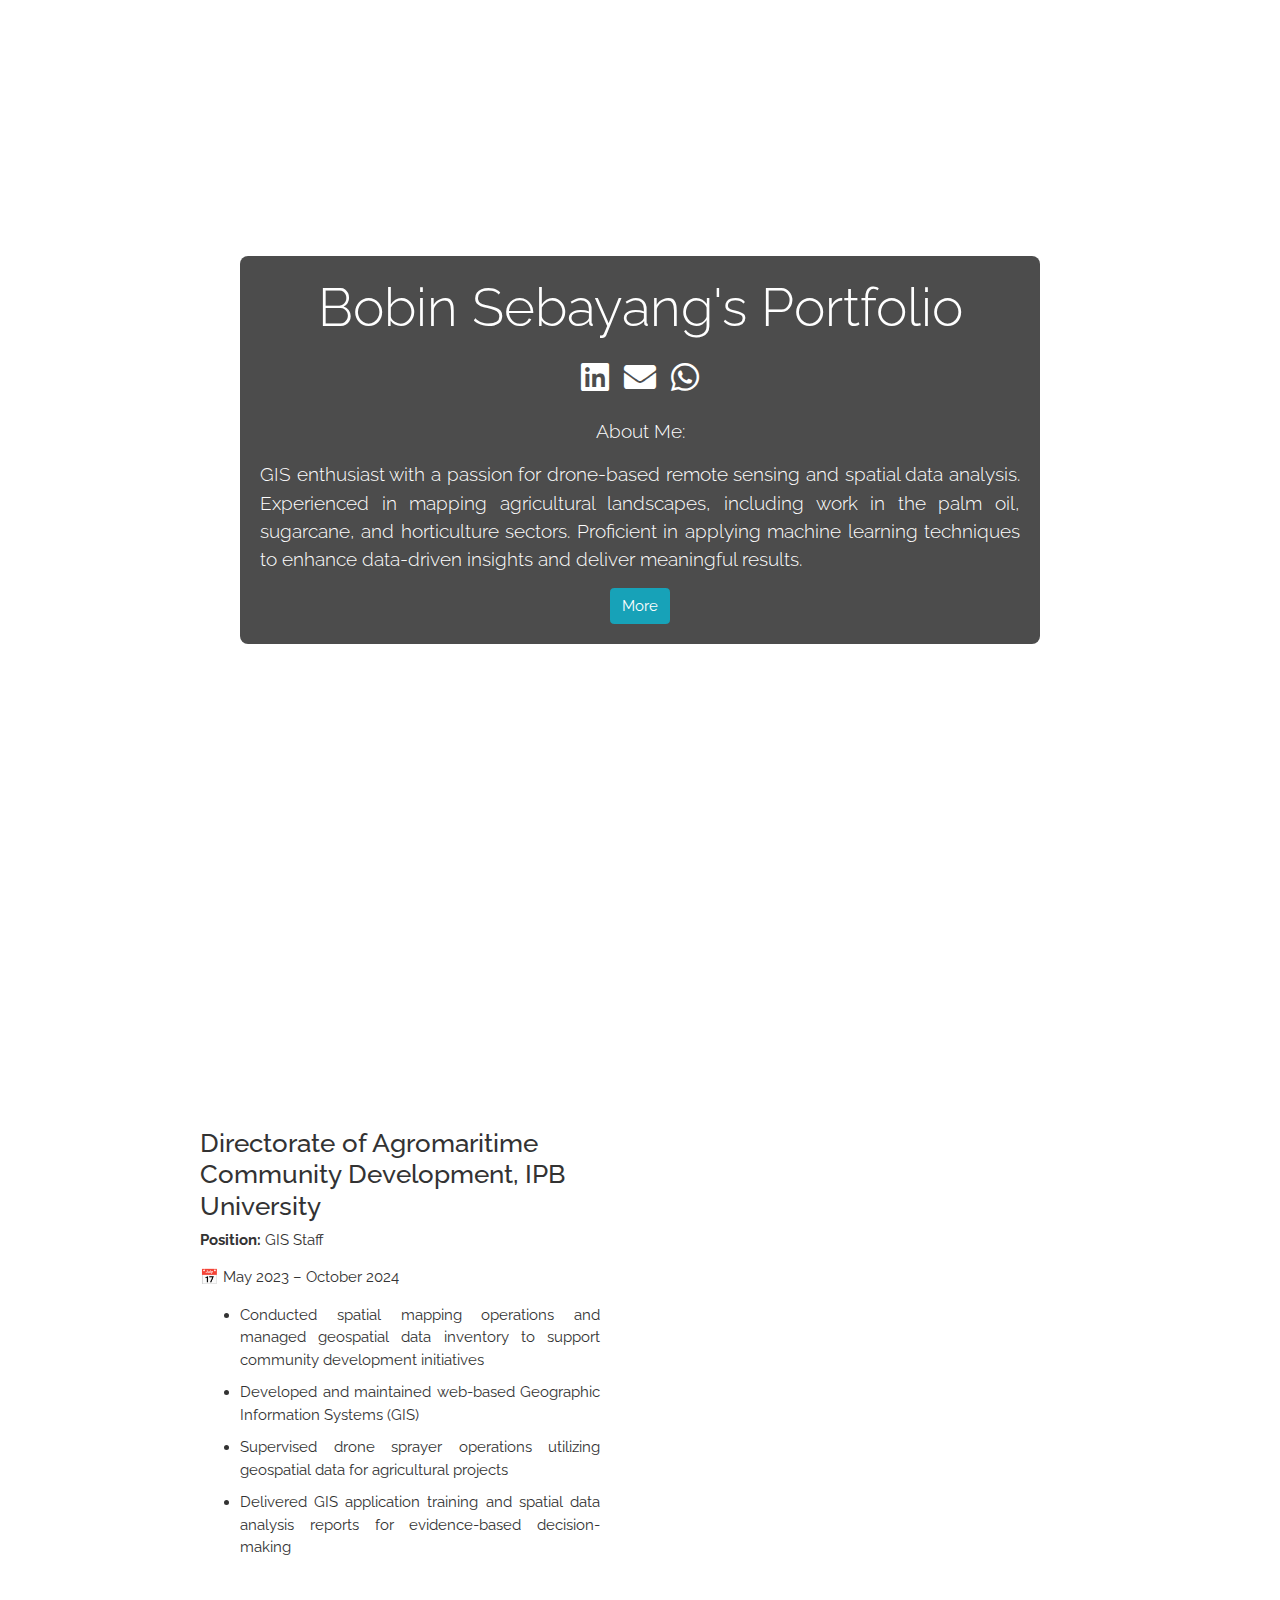
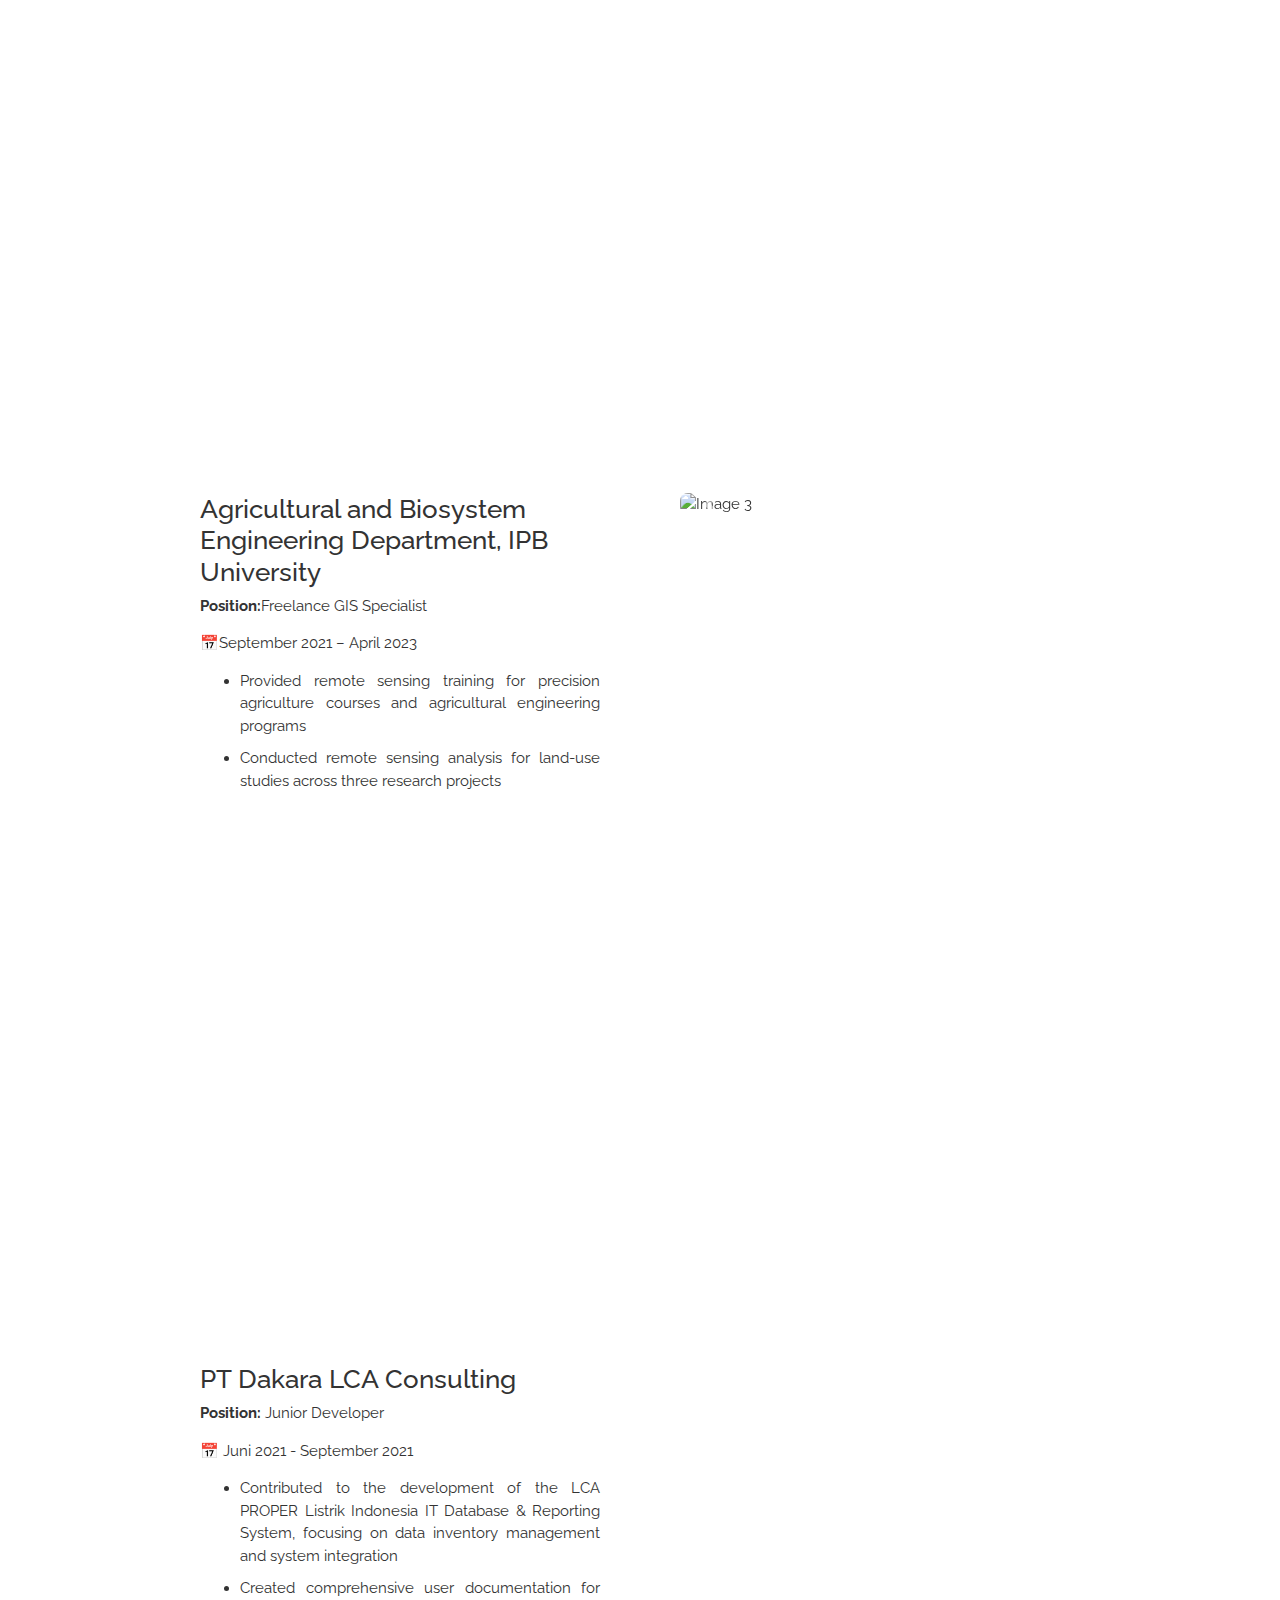
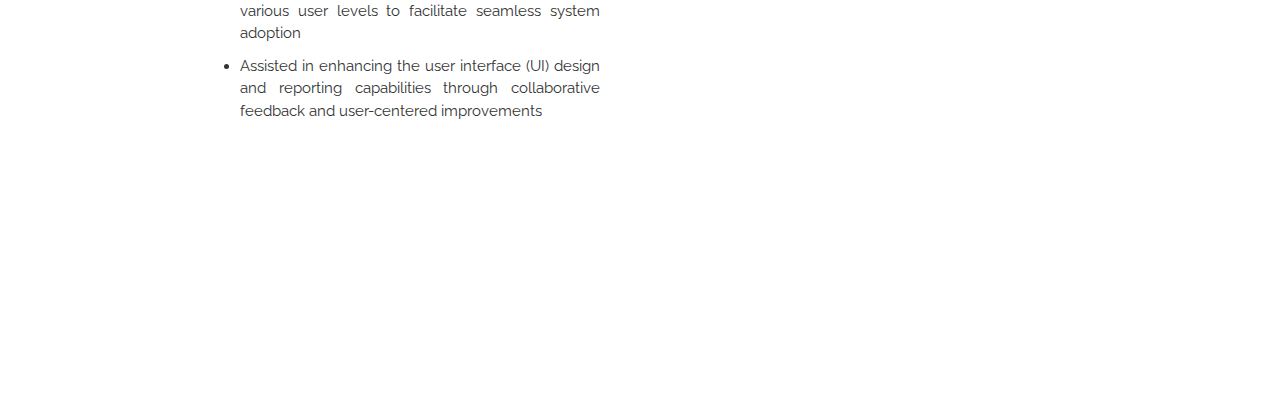
==== index.html @ bf0ebfb3 "Update index.html" ====
<!DOCTYPE html>
<html lang="id">
<head>
    <meta charset="UTF-8">
    <meta name="viewport" content="width=device-width, initial-scale=1.0">
    <title>Selamat Datang</title>
    <link rel="stylesheet" href="https://www.w3schools.com/w3css/4/w3.css">
    <link rel="stylesheet" href="https://fonts.googleapis.com/css?family=Raleway">
    <link rel="stylesheet" href="https://maxcdn.bootstrapcdn.com/bootstrap/4.0.0/css/bootstrap.min.css" integrity="sha384-Gn5384xqQ1aoWXA+058RXPxPg6fy4IWvTNh0E263XmFcJlSAwiGgFAW/dAiS6JXm" crossorigin="anonymous">
    <link rel="stylesheet" href="https://cdnjs.cloudflare.com/ajax/libs/font-awesome/5.15.4/css/all.min.css">
    <style>
        body, h1 {
            font-family: "Raleway", sans-serif;
            margin: 0;
            overflow: hidden; /* Disable scrollbar */
            -ms-overflow-style: none; /* Internet Explorer 10+ */
        }
        body::-webkit-scrollbar {
            display: none; /* Chrome, Safari, Opera */
        }
        .section {
            height: 100vh; /* Full viewport height for each section */
            display: flex;
            align-items: center;
            justify-content: center;
            scroll-snap-align: start; /* Snap each section on scroll */
            position: relative;
        }
        .bgimg {
            background-image: url('assets/img/bg.jpg');
            background-position: center;
            background-size: cover;
            color: #fff;
        }
        .bgimg .content {
            text-align: center;
            max-width: 800px;
            background: rgba(0, 0, 0, 0.7);
            padding: 20px;
            border-radius: 8px;
        }
        #projects {
            background-color: #ffffff;
            color: #333;
            display: flex;
            flex-direction: column;
            justify-content: center;
        }
        .col-md-6 {
            padding: 20px 40px;
        }
        .col-md-6 img {
            width: 100%;
            max-height: 300px;
            object-fit: cover;
            border-radius: 8px;
        }
        .back-to-top {
            position: fixed;
            bottom: 20px;
            right: 20px;
            z-index: 1000;
            display: none;
            background-color: #008cff;
            color: white;
            border: none;
            border-radius: 50%;
            width: 50px;
            height: 50px;
            text-align: center;
            font-size: 24px;
            cursor: pointer;
            box-shadow: 0px 4px 6px rgba(0, 0, 0, 0.3);
        }
        .back-to-top:hover {
            background-color: #000000;
        }
        .social-icons {
            display: flex;
            justify-content: center;
            gap: 15px;
            margin-top: 20px;
        }

        .social-icon {
            font-size: 32px;
            color: #ffffff;
            text-decoration: none;
            transition: transform 0.3s, color 0.3s;
        }

        .social-icon:hover {
            transform: scale(1.2);
            color: #81c6ff;
        }
        ul {
        text-align: justify; /* Rata kanan-kiri */
        }
        li {
            text-align: justify; /* Pastikan setiap item juga diatur */
            margin-bottom: 10px; /* Opsional, untuk memberi jarak antar elemen */
        }
    </style>
</head>
<body>

<!-- Halaman Utama -->
<div class="section bgimg">
    <div class="content">
        <h1 class="display-4">Bobin Sebayang's Portfolio</h1>
        <div class="social-icons mt-3">
            <a href="https://www.linkedin.com/in/bobinsebayang" target="_blank" class="social-icon" title="LinkedIn">
                <i class="fab fa-linkedin"></i>
            </a>
            <a href="mailto:sebayangbobin@gmail.com" class="social-icon" title="Email">
                <i class="fas fa-envelope"></i>
            </a>
            <a href="https://wa.me/6281314664960?text=Hello%20there!" target="_blank" class="social-icon" title="WhatsApp">
                <i class="fab fa-whatsapp"></i>
            </a>
        </div>
        <p class="lead mt-3">About Me:</p>
        <p class="lead" style="text-align: justify;">GIS enthusiast with a passion for drone-based remote sensing and spatial data analysis. Experienced in mapping agricultural landscapes, including work in the palm oil, sugarcane, and horticulture sectors. Proficient in applying machine learning techniques to enhance data-driven insights and deliver meaningful results.</p>
        <button onclick="scrollToSection('projects')" class="btn btn-info">More</button>
        <!-- <button onclick="scrollToSection('works')" class="btn btn-info">My Works</button> -->
    </div>
</div>

<!-- Section Projects -->
<div id="projects">
    <!-- Project 1 -->
    <div class="section">
        <div class="row w-75 mx-auto">
            <div class="col-md-6">
                <h3>Directorate of Agromaritime Community Development, IPB University</h3>
                <p><strong>Position:</strong> GIS Staff</p>
                <p><strong>📅</strong> May 2023 – October 2024</p>
                <ul>
                    <li>Conducted spatial mapping operations and managed geospatial data inventory to support community development initiatives</li>
                    <li>Developed and maintained web-based Geographic Information Systems (GIS)</li>
                    <li>Supervised drone sprayer operations utilizing geospatial data for agricultural projects</li>
                    <li>Delivered GIS application training and spatial data analysis reports for evidence-based decision-making</li>
                </ul>
            </div>
            <div class="col-md-6">
                <div id="carouselProject2" class="carousel slide" data-ride="carousel">
                    <div class="carousel-inner">
                        <div class="carousel-item active">
                            <img src="assets/img/pma1.jpg" class="d-block w-100" alt="">
                        </div>
                        <div class="carousel-item">
                            <img src="assets/img/pma2.jpg" class="d-block w-100" alt="">
                        </div>
                        <div class="carousel-item">
                            <img src="assets/img/pma3.jpg" class="d-block w-100" alt="">
                        </div>
                    </div>
                    <a class="carousel-control-prev" href="#carouselProject2" role="button" data-slide="prev">
                        <span class="carousel-control-prev-icon" aria-hidden="true"></span>
                    </a>
                    <a class="carousel-control-next" href="#carouselProject2" role="button" data-slide="next">
                        <span class="carousel-control-next-icon" aria-hidden="true"></span>
                    </a>
                </div>
            </div>
        </div>
    </div>

    <!-- Project 2 -->
    <div class="section">
        <div class="row w-75 mx-auto">
            <div class="col-md-6">
                <h3>Agricultural and Biosystem Engineering Department, IPB University</h3>
                <p><strong>Position:</strong>Freelance GIS Specialist</p>
                <p><strong>📅</strong>September 2021 – April 2023</p>
                <ul>
                    <li>Provided remote sensing training for precision agriculture courses and agricultural engineering programs</li>
                    <li>Conducted remote sensing analysis for land-use studies across three research projects</li>
                </ul>
            </div>
            <div class="col-md-6">
                <div id="carouselProject3" class="carousel slide" data-ride="carousel">
                    <div class="carousel-inner">
                        <div class="carousel-item">
                            <img src="assets/img/tmb2.jpg" class="d-block w-100" alt="Image 1">
                        </div>
                        <div class="carousel-item">
                            <img src="assets/img/image2.jpg" class="d-block w-100" alt="Image 2">
                        </div>
                        <div class="carousel-item active">
                            <img src="assets/img/tmb7.jpg" class="d-block w-100" alt="Image 3">
                        </div>
                    </div>
                    <a class="carousel-control-prev" href="#carouselProject3" role="button" data-slide="prev">
                        <span class="carousel-control-prev-icon" aria-hidden="true"></span>
                    </a>
                    <a class="carousel-control-next" href="#carouselProject3" role="button" data-slide="next">
                        <span class="carousel-control-next-icon" aria-hidden="true"></span>
                    </a>
                </div>
            </div>
        </div>
    </div>
    <!-- Project 3 -->
    <div class="section">
        <div class="row w-75 mx-auto">
            <div class="col-md-6">
                <h3>PT Dakara LCA Consulting</h3>
                <p><strong>Position:</strong> Junior Developer</p>
                <p><strong>📅</strong> Juni 2021 - September 2021</p>
                <ul>
                    <li>Contributed to the development of the LCA PROPER Listrik Indonesia IT Database & Reporting System, focusing on data inventory management and system integration</li>
                    <li>Created comprehensive user documentation for various user levels to facilitate seamless system adoption</li>
                    <li>Assisted in enhancing the user interface (UI) design and reporting capabilities through collaborative feedback and user-centered improvements</li>
                </ul>
            </div>
            <div class="col-md-6">
                <div id="carouselProject1" class="carousel slide" data-ride="carousel">
                    <div class="carousel-inner">
                        <div class="carousel-item">
                            <img src="assets/img/dakara2.jpg" class="d-block w-100" alt="PT Dakara LCA Consulting - Image 1">
                        </div>
                        <div class="carousel-item">
                            <img src="assets/img/dakara1.jpg" class="d-block w-100" alt="PT Dakara LCA Consulting - Image 2">
                        </div>
                        <div class="carousel-item active">
                            <div class="video-container" style="position: relative; padding-top: 56.25%; /* 16:9 aspect ratio */">
                                <iframe 
                                    src="https://www.youtube.com/embed/vlu2MLewSwg" 
                                    title="YouTube video player"
                                    frameborder="0" 
                                    allow="accelerometer; autoplay; clipboard-write; encrypted-media; gyroscope; picture-in-picture" 
                                    allowfullscreen 
                                    style="position: absolute; top: 0; left: 0; width: 100%; height: 100%; border-radius: 8px;">
                                </iframe>
                            </div>
                        </div>
                    </div>
                    <a class="carousel-control-prev" href="#carouselProject1" role="button" data-slide="prev">
                        <span class="carousel-control-prev-icon" aria-hidden="true"></span>
                    </a>
                    <a class="carousel-control-next" href="#carouselProject1" role="button" data-slide="next">
                        <span class="carousel-control-next-icon" aria-hidden="true"></span>
                    </a>
                </div>
            </div>
        </div>
    </div>
</div>

<!-- Tombol Kembali -->
<button class="back-to-top" onclick="scrollToTop()">↑</button>

<!-- JavaScript -->
<script src="https://code.jquery.com/jquery-3.6.0.min.js"></script>
<script src="https://maxcdn.bootstrapcdn.com/bootstrap/4.0.0/js/bootstrap.min.js"></script>
<script>
    function scrollToSection(id) {
        document.getElementById(id).scrollIntoView({ behavior: 'smooth' });
    };

    function scrollToTop() {
    window.scrollTo({ top: 0, behavior: 'smooth' });
    };
    $(document).ready(function () {
        $('.carousel').carousel();
    });

    window.addEventListener('scroll', () => {
        const backToTopButton = document.querySelector('.back-to-top');
        backToTopButton.style.display = window.scrollY > window.innerHeight ? 'block' : 'none';
    });

    window.addEventListener('wheel', (e) => {
        e.preventDefault();
        if (e.deltaY > 0) {
            window.scrollBy({ top: window.innerHeight, left: 0, behavior: 'smooth' });
        } else {
            window.scrollBy({ top: -window.innerHeight, left: 0, behavior: 'smooth' });
        }
    }, { passive: false });
</script>
</body>
</html>
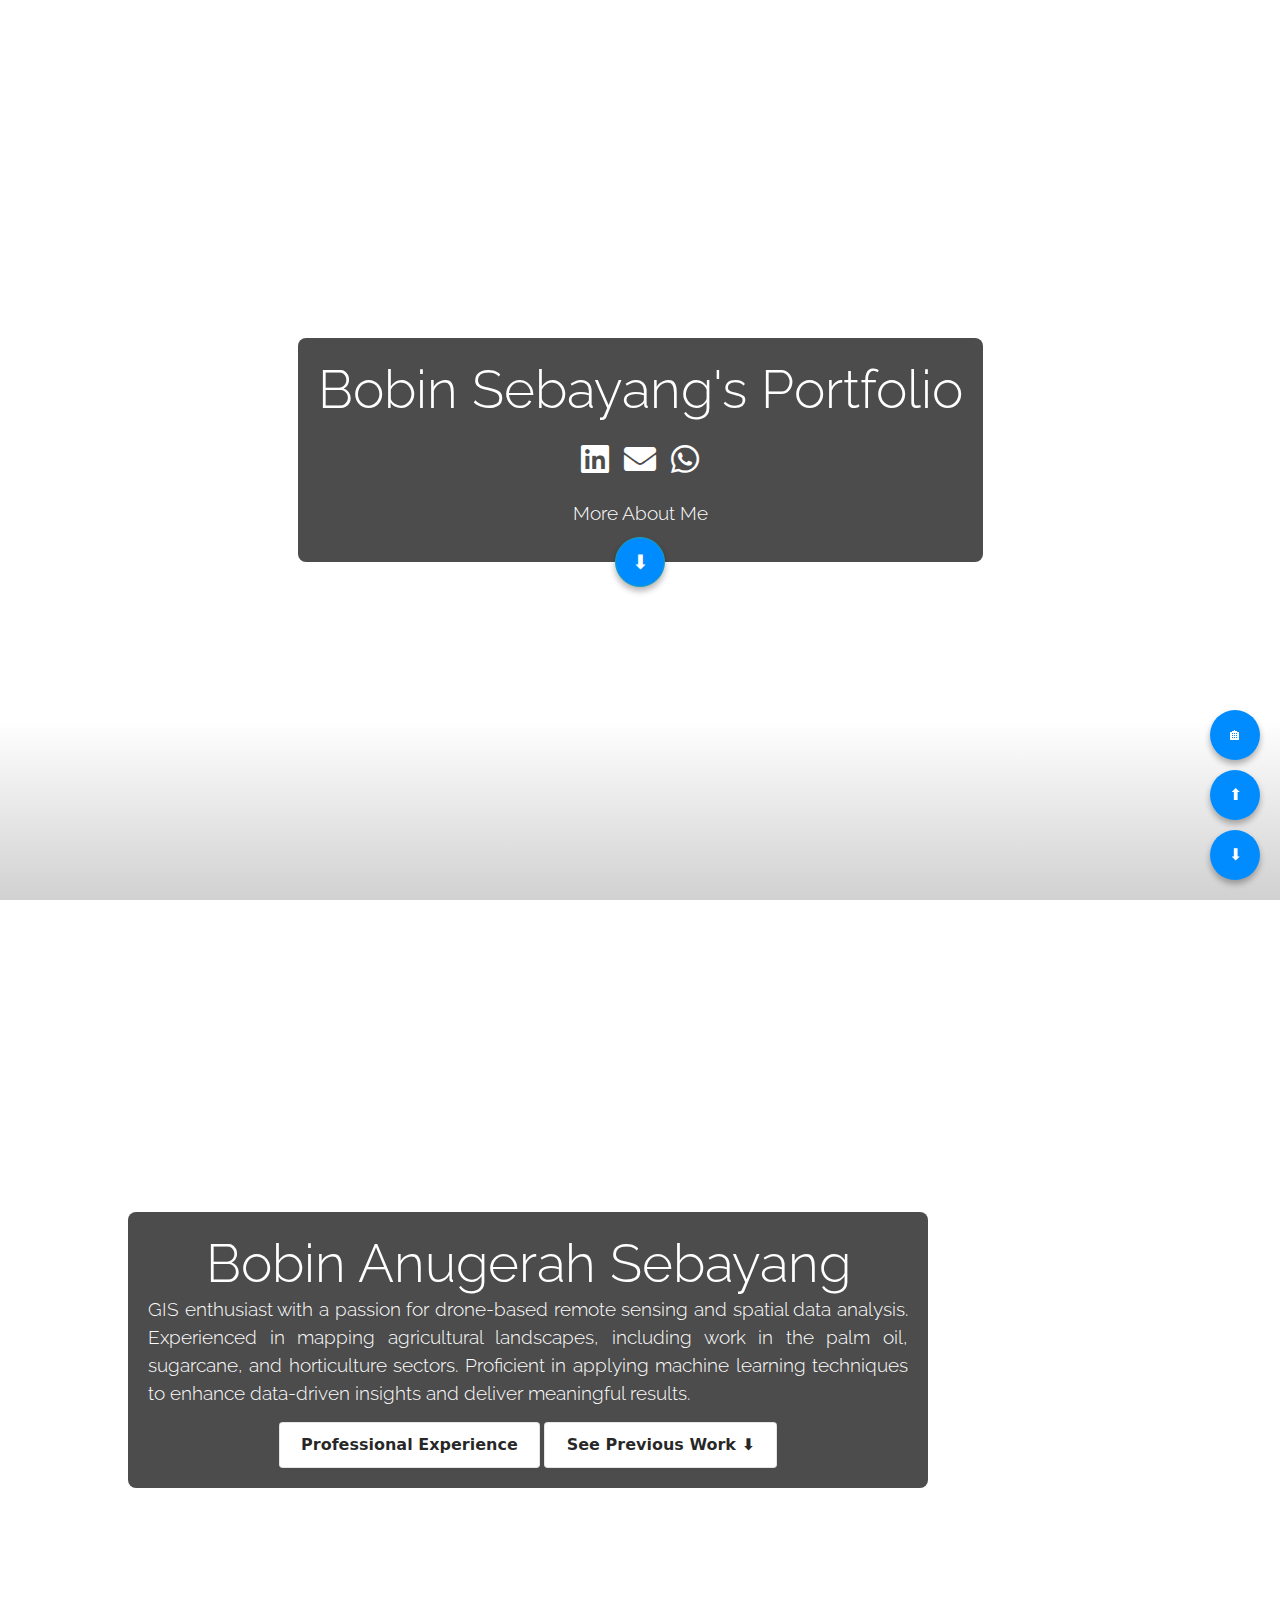
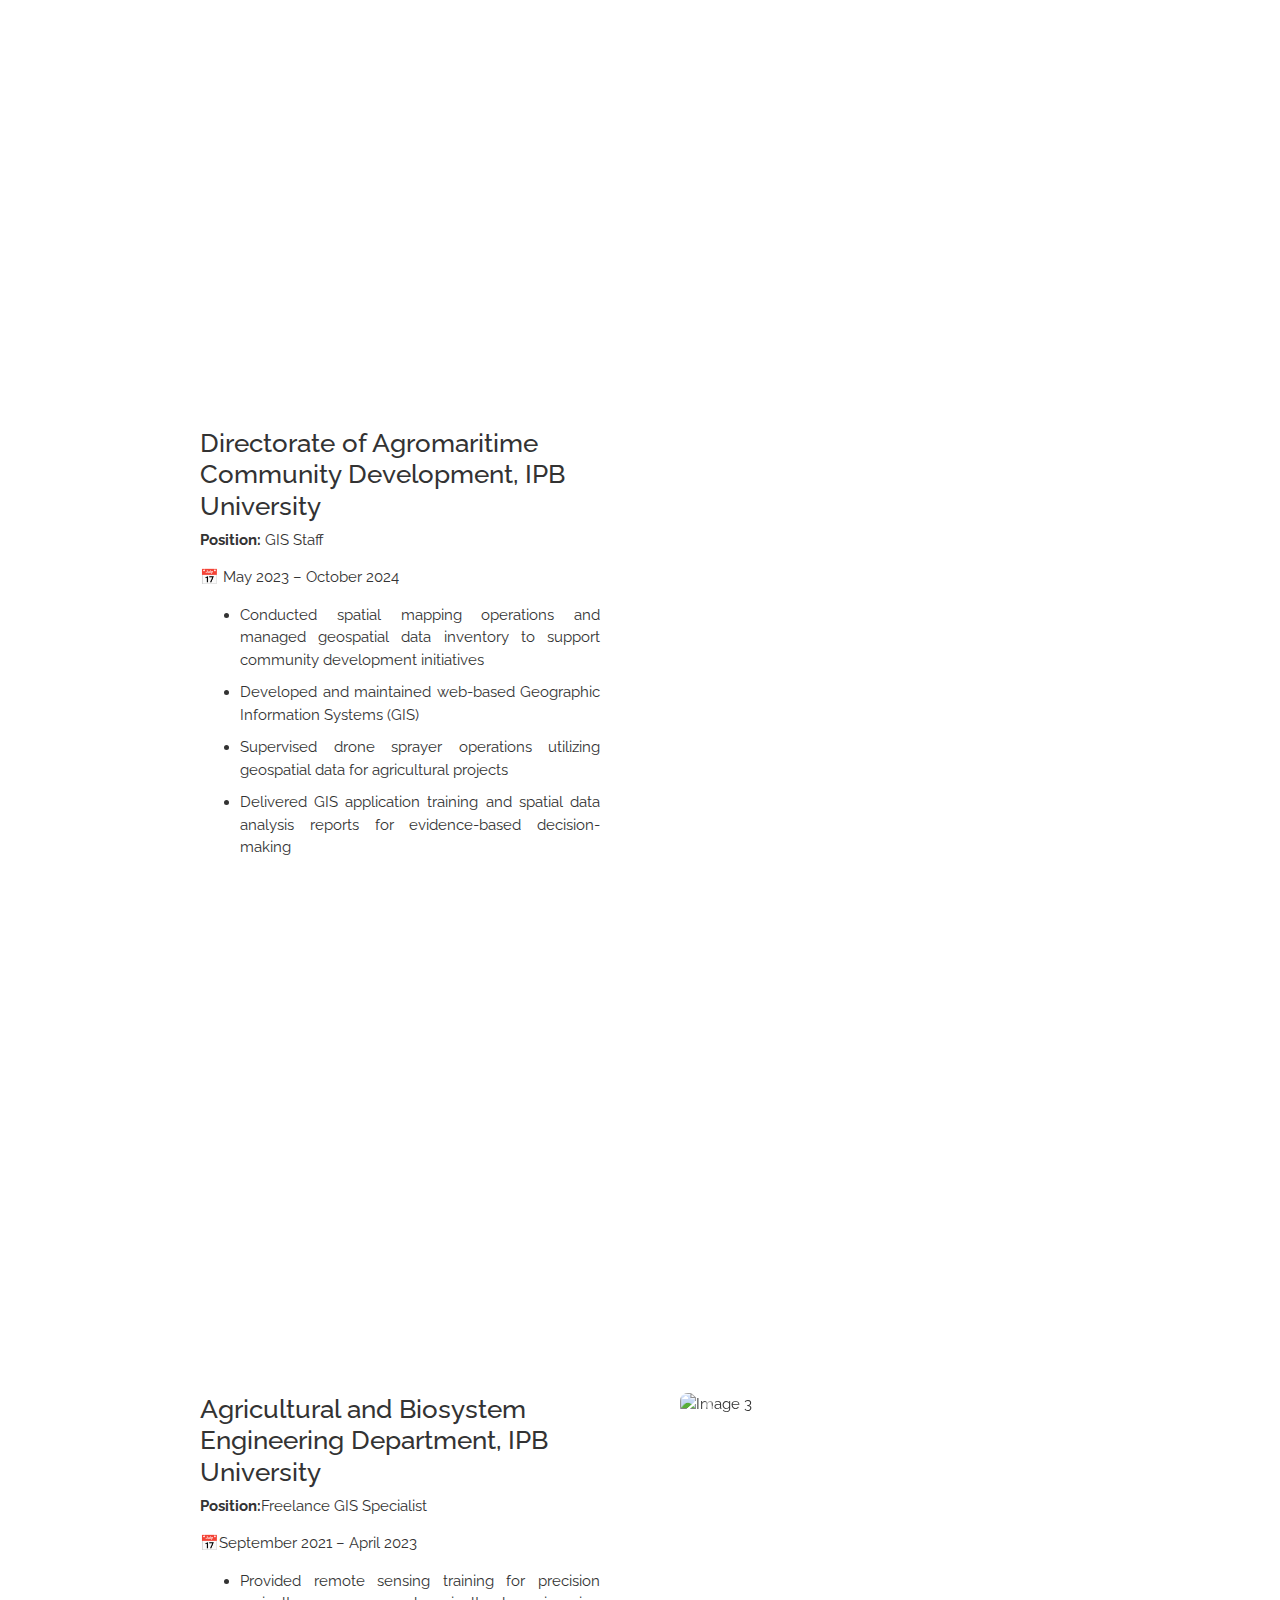
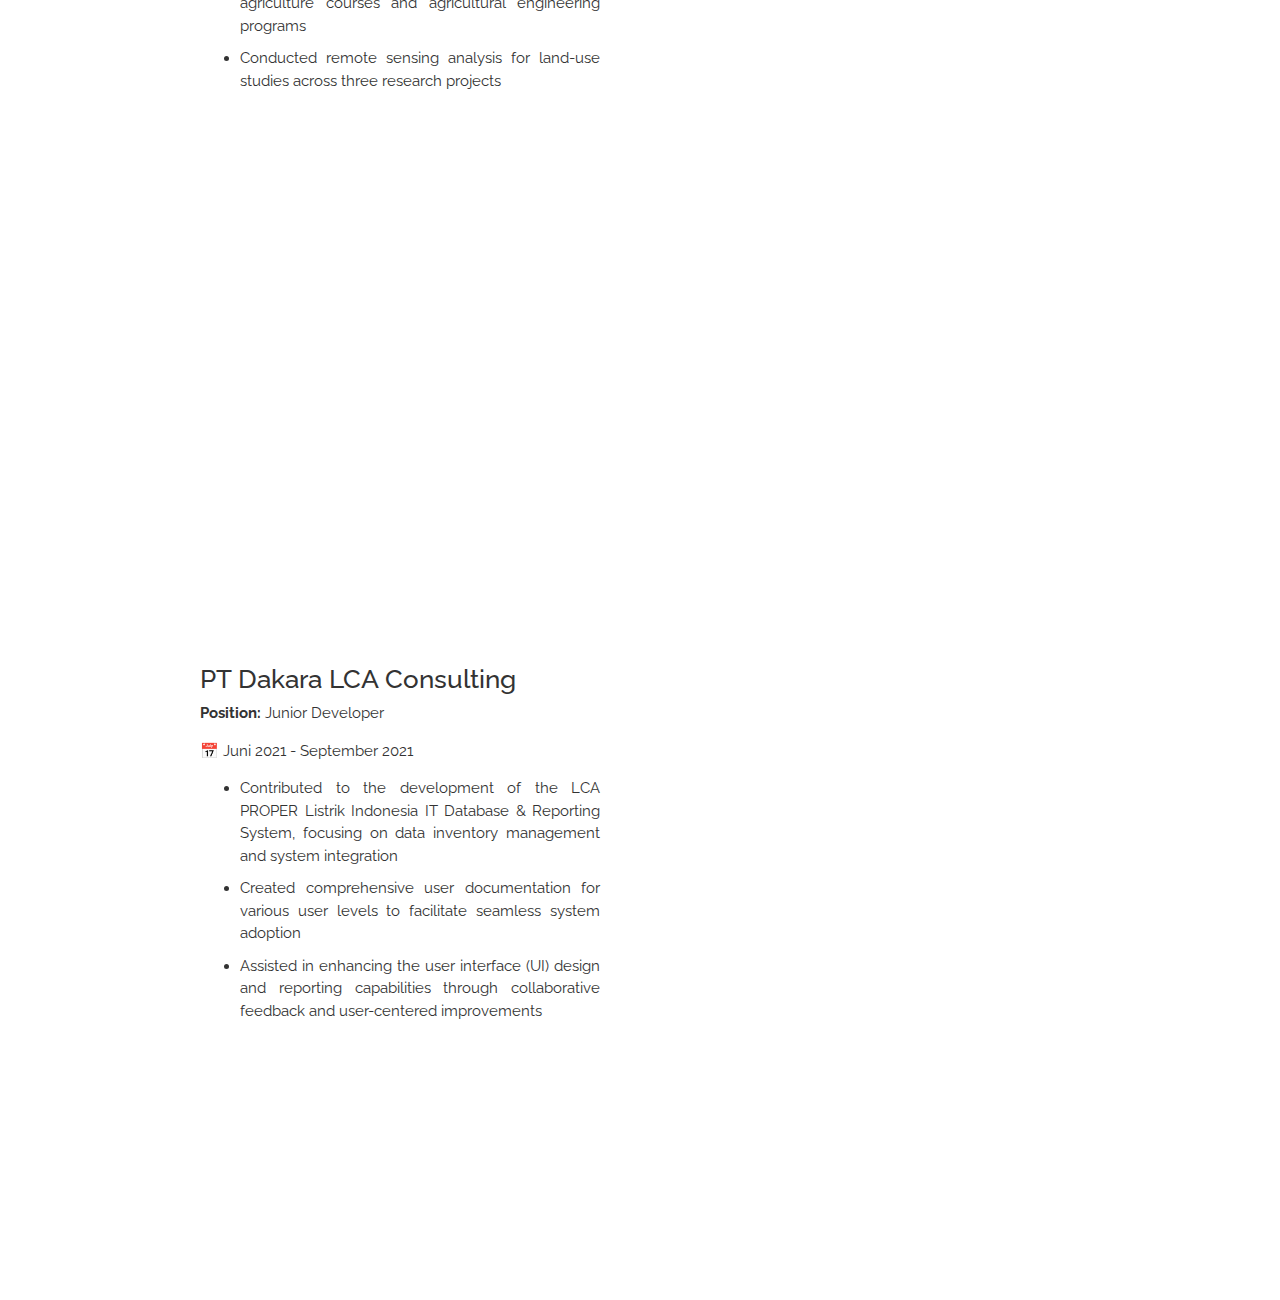
==== commit 4773f308: "Update index.html" ====
--- a/index.html
+++ b/index.html
@@ -26,11 +26,57 @@
             scroll-snap-align: start; /* Snap each section on scroll */
             position: relative;
         }
+        .section2 {
+            height: 100vh; /* Full viewport height for each section */
+            display: flex;
+            align-items: center;
+            padding-left: 10%;
+            justify-content: left;
+            scroll-snap-align: start; /* Snap each section on scroll */
+            position: relative;
+        }
         .bgimg {
             background-image: url('assets/img/bg.jpg');
             background-position: center;
             background-size: cover;
             color: #fff;
+            position: relative; /* Memastikan pseudo-element diposisikan relatif ke elemen ini */
+        }
+        .bgimg::after {
+            content: '';
+            position: absolute;
+            bottom: 0;
+            left: 0;
+            width: 100%;
+            height: 20%;
+            background: linear-gradient(to top, rgb(209, 209, 209), rgba(0, 0, 0, 0));
+            pointer-events: none;
+        }
+        .bgimg2 {
+            background-image: url('assets/img/bgimg.jpg');
+            background-position: center;
+            background-size: cover;
+            color: #fff;
+            position: relative; /* Untuk memastikan pseudo-element diposisikan relatif terhadap elemen ini */
+        }
+
+        .bgimg2::after {
+            content: '';
+            position: absolute;
+            bottom: 0;
+            left: 0;
+            width: 100%;
+            height: 25%; /* Gradasi mencakup 1/4 bagian bawah */
+            background: linear-gradient(to top, white, rgba(255, 255, 255, 0));
+            pointer-events: none; /* Supaya overlay tidak mengganggu interaksi elemen lain */
+        }
+        .content {
+            text-align: center;
+            max-width: 800px;
+            background: rgba(0, 0, 0, 0.7);
+            padding: 20px;
+            border-radius: 8px;
+            position: relative; /* Membuat elemen ini menjadi container relatif */
         }
         .bgimg .content {
             text-align: center;
@@ -39,6 +85,13 @@
             padding: 20px;
             border-radius: 8px;
         }
+        .bgimg2 .content2 {
+            text-align: center;
+            max-width: 800px;
+            background: rgba(0, 0, 0, 0.7);
+            padding: 20px;
+            border-radius: 8px;
+        }
         #projects {
             background-color: #ffffff;
             color: #333;
@@ -51,7 +104,7 @@
         }
         .col-md-6 img {
             width: 100%;
-            max-height: 300px;
+            max-height: 350px;
             object-fit: cover;
             border-radius: 8px;
         }
@@ -75,6 +128,54 @@
         .back-to-top:hover {
             background-color: #000000;
         }
+        .navigation-buttons {
+            position: fixed;
+            bottom: 20px;
+            right: 20px;
+            z-index: 1000;
+            display: flex;
+            flex-direction: column;
+            gap: 10px;
+        }
+        .nav-button {
+            background-color: #008cff;
+            color: white;
+            border: none;
+            border-radius: 50%;
+            width: 50px;
+            height: 50px;
+            text-align: center;
+            font-size: 16px;
+            cursor: pointer;
+            box-shadow: 0px 4px 6px rgba(0, 0, 0, 0.3);
+            transition: background-color 0.3s ease;
+        }
+        .nav-button:hover {
+            background-color: #fff;
+            color: #000;
+        }
+        .rounded-button {
+            background-color: #008cff;
+            border-radius: 50%; /* Membuat tombol bulat */
+            width: 50px; /* Lebar tombol */
+            height: 50px; /* Tinggi tombol */
+            text-align: center; /* Teks di tengah */
+            display: inline-flex; /* Membantu untuk perataan teks */
+            align-items: center; /* Posisikan teks secara vertikal */
+            justify-content: center; /* Posisikan teks secara horizontal */
+            font-size: 20px; /* Ukuran teks */
+            box-shadow: 0px 4px 6px rgba(0, 0, 0, 0.3); /* Bayangan tombol */
+            transition: background-color 0.3s ease, transform 0.2s ease; /* Animasi */
+            position: absolute; /* Posisi tombol absolut terhadap .content */
+            bottom: -25px; /* Jarak dari bagian bawah content */
+            left: 50%; /* Posisi horizontal di tengah */
+            transform: translateX(-50%); /* Koreksi untuk memusatkan tombol secara horizontal */
+        }
+        .rounded-button:hover {
+            background-color: #fff; /* Warna saat di-hover */
+            transform: translate(-50%, 5px) scale(1.1); /* Sedikit memperbesar dan memindahkan tombol ke bawah */
+            color: #000000;
+        }
         .social-icons {
             display: flex;
             justify-content: center;
@@ -99,6 +200,48 @@
         li {
             text-align: justify; /* Pastikan setiap item juga diatur */
             margin-bottom: 10px; /* Opsional, untuk memberi jarak antar elemen */
+        }
+        .button-6 { 
+            align-items: center; 
+            background-color: #FFFFFF; 
+            border: 1px solid rgba(0, 0, 0, 0.1); 
+            border-radius: .25rem; 
+            box-shadow: rgba(0, 0, 0, 0.02) 0 1px 3px 0; 
+            box-sizing: border-box; 
+            color: rgba(0, 0, 0, 0.85); 
+            cursor: pointer; 
+            display: inline-flex; 
+            font-family: system-ui,-apple-system,system-ui,"Helvetica Neue",Helvetica,Arial,sans-serif; 
+            font-size: 16px; 
+            font-weight: 600; 
+            justify-content: center; 
+            line-height: 1.25; 
+            margin: 0; 
+            min-height: 3rem; 
+            padding: calc(.875rem - 1px) calc(1.5rem - 1px); 
+            position: relative; 
+            text-decoration: none; 
+            transition: all 250ms; 
+            user-select: none; 
+            -webkit-user-select: none; 
+            touch-action: manipulation; 
+            vertical-align: baseline; 
+            width: auto; 
+        } 
+        .button-6:hover, .button-6:focus { 
+                border-color: rgba(0, 0, 0, 0.15); 
+                box-shadow: rgba(0, 0, 0, 0.1) 0 4px 12px; 
+                color: rgba(0, 0, 0, 0.65); 
+        } 
+        .button-6:hover { 
+            transform: translateY(-5px); 
+        } 
+        .button-6:active { 
+            background-color: #F0F0F1; 
+            border-color: rgba(0, 0, 0, 0.15); 
+            box-shadow: rgba(0, 0, 0, 0.06) 0 2px 4px; 
+            color: rgba(0, 0, 0, 0.65); 
+            transform: translateY(0); 
         }
     </style>
 </head>
@@ -119,14 +262,36 @@
                 <i class="fab fa-whatsapp"></i>
             </a>
         </div>
-        <p class="lead mt-3">About Me:</p>
-        <p class="lead" style="text-align: justify;">GIS enthusiast with a passion for drone-based remote sensing and spatial data analysis. Experienced in mapping agricultural landscapes, including work in the palm oil, sugarcane, and horticulture sectors. Proficient in applying machine learning techniques to enhance data-driven insights and deliver meaningful results.</p>
-        <button onclick="scrollToSection('projects')" class="btn btn-info">More</button>
-        <!-- <button onclick="scrollToSection('works')" class="btn btn-info">My Works</button> -->
+        <p class="lead mt-3">More About Me</p>
+        <p class="lead" style="text-align: justify;"></p>
+        <!-- <button onclick="scrollToSection('projects')" class="btn btn-info">About Me</button> -->
+        <button onclick="scrollToSection('personal')" class="btn btn-info rounded-button">⬇</button>
     </div>
 </div>
-
-<!-- Section Projects -->
+<!-- Personal Information -->
+<div id="personal" class="section2 bgimg2">
+    <div class="content2">
+        <h1 class="display-4">Bobin Anugerah Sebayang</h1>
+        <!-- <div class="social-icons mt-3">
+            <a href="https://www.linkedin.com/in/bobinsebayang" target="_blank" class="social-icon" title="LinkedIn">
+                <i class="fab fa-linkedin"></i>
+            </a>
+            <a href="mailto:sebayangbobin@gmail.com" class="social-icon" title="Email">
+                <i class="fas fa-envelope"></i>
+            </a>
+            <a href="https://wa.me/6281314664960?text=Hello%20there!" target="_blank" class="social-icon" title="WhatsApp">
+                <i class="fab fa-whatsapp"></i>
+            </a>
+        </div> -->
+        <!-- <p class="lead mt-3">About Me:</p> -->
+        <p class="lead" style="text-align: justify;">GIS enthusiast with a passion for drone-based remote sensing and spatial data analysis. Experienced in mapping agricultural landscapes, including work in the palm oil, sugarcane, and horticulture sectors. Proficient in applying machine learning techniques to enhance data-driven insights and deliver meaningful results.</p>
+        <button onclick="scrollToSection('projects')" class="button-6">Professional Experience</button>
+        <button onclick="scrollToSection('works')" class="button-6">See Previous Work ⬇</button>
+        
+    </div>
+</div>
+
+<!-- Portopholio Projects -->
 <div id="projects">
     <!-- Project 1 -->
     <div class="section">
@@ -248,37 +413,83 @@
     </div>
 </div>
 
-<!-- Tombol Kembali -->
-<button class="back-to-top" onclick="scrollToTop()">↑</button>
+
+
+<!-- Tombol Navigasi -->
+<div class="navigation-buttons">
+    <button class="nav-button" onclick="scrollToTop()">🏠︎</button>
+    <button class="nav-button" onclick="scrollToPrevious()">⬆</button>
+    <button class="nav-button" onclick="scrollToNext()">⬇</button>
+</div>
 
 <!-- JavaScript -->
 <script src="https://code.jquery.com/jquery-3.6.0.min.js"></script>
 <script src="https://maxcdn.bootstrapcdn.com/bootstrap/4.0.0/js/bootstrap.min.js"></script>
 <script>
+    // Ambil semua elemen section
+    const sections = document.querySelectorAll('.section, .section2');
+    let currentIndex = 0; // Indeks section saat ini
+
+    // Fungsi untuk scroll ke section berdasarkan indeks
+    function scrollToSectionByIndex(index) {
+        if (index >= 0 && index < sections.length) {
+            sections[index].scrollIntoView({ behavior: 'smooth' });
+            currentIndex = index; // Update indeks section
+        }
+    }
+
+    // Fungsi untuk scroll ke section sebelumnya
+    function scrollToPrevious() {
+        if (currentIndex > 0) {
+            scrollToSectionByIndex(currentIndex - 1);
+        }
+    }
+
+    // Fungsi untuk scroll ke section berikutnya
+    function scrollToNext() {
+        if (currentIndex < sections.length - 1) {
+            scrollToSectionByIndex(currentIndex + 1);
+        }
+    }
+
+    // Fungsi untuk kembali ke section paling atas
+    function scrollToTop() {
+        scrollToSectionByIndex(0);
+    }
+
+    // Fungsi untuk scroll ke section berdasarkan ID
     function scrollToSection(id) {
-        document.getElementById(id).scrollIntoView({ behavior: 'smooth' });
-    };
-
-    function scrollToTop() {
-    window.scrollTo({ top: 0, behavior: 'smooth' });
-    };
+        const targetSection = document.getElementById(id);
+        if (targetSection) {
+            targetSection.scrollIntoView({ behavior: 'smooth' });
+            currentIndex = Array.from(sections).indexOf(targetSection); // Update indeks jika ID cocok
+        }
+    }
+
+    // Inisialisasi carousel saat dokumen siap
     $(document).ready(function () {
         $('.carousel').carousel();
     });
 
+    // Tambahkan event listener untuk menangani scroll dengan wheel per section
+    window.addEventListener('wheel', (e) => {
+        e.preventDefault(); // Cegah perilaku default scroll
+        if (e.deltaY > 0) {
+            scrollToNext(); // Scroll ke section berikutnya
+        } else {
+            scrollToPrevious(); // Scroll ke section sebelumnya
+        }
+    }, { passive: false });
+
+    // Event listener untuk menampilkan tombol "back-to-top" secara dinamis
     window.addEventListener('scroll', () => {
         const backToTopButton = document.querySelector('.back-to-top');
-        backToTopButton.style.display = window.scrollY > window.innerHeight ? 'block' : 'none';
+        if (backToTopButton) {
+            backToTopButton.style.display = window.scrollY > window.innerHeight ? 'block' : 'none';
+        }
     });
-
-    window.addEventListener('wheel', (e) => {
-        e.preventDefault();
-        if (e.deltaY > 0) {
-            window.scrollBy({ top: window.innerHeight, left: 0, behavior: 'smooth' });
-        } else {
-            window.scrollBy({ top: -window.innerHeight, left: 0, behavior: 'smooth' });
-        }
-    }, { passive: false });
 </script>
+
+
 </body>
 </html>
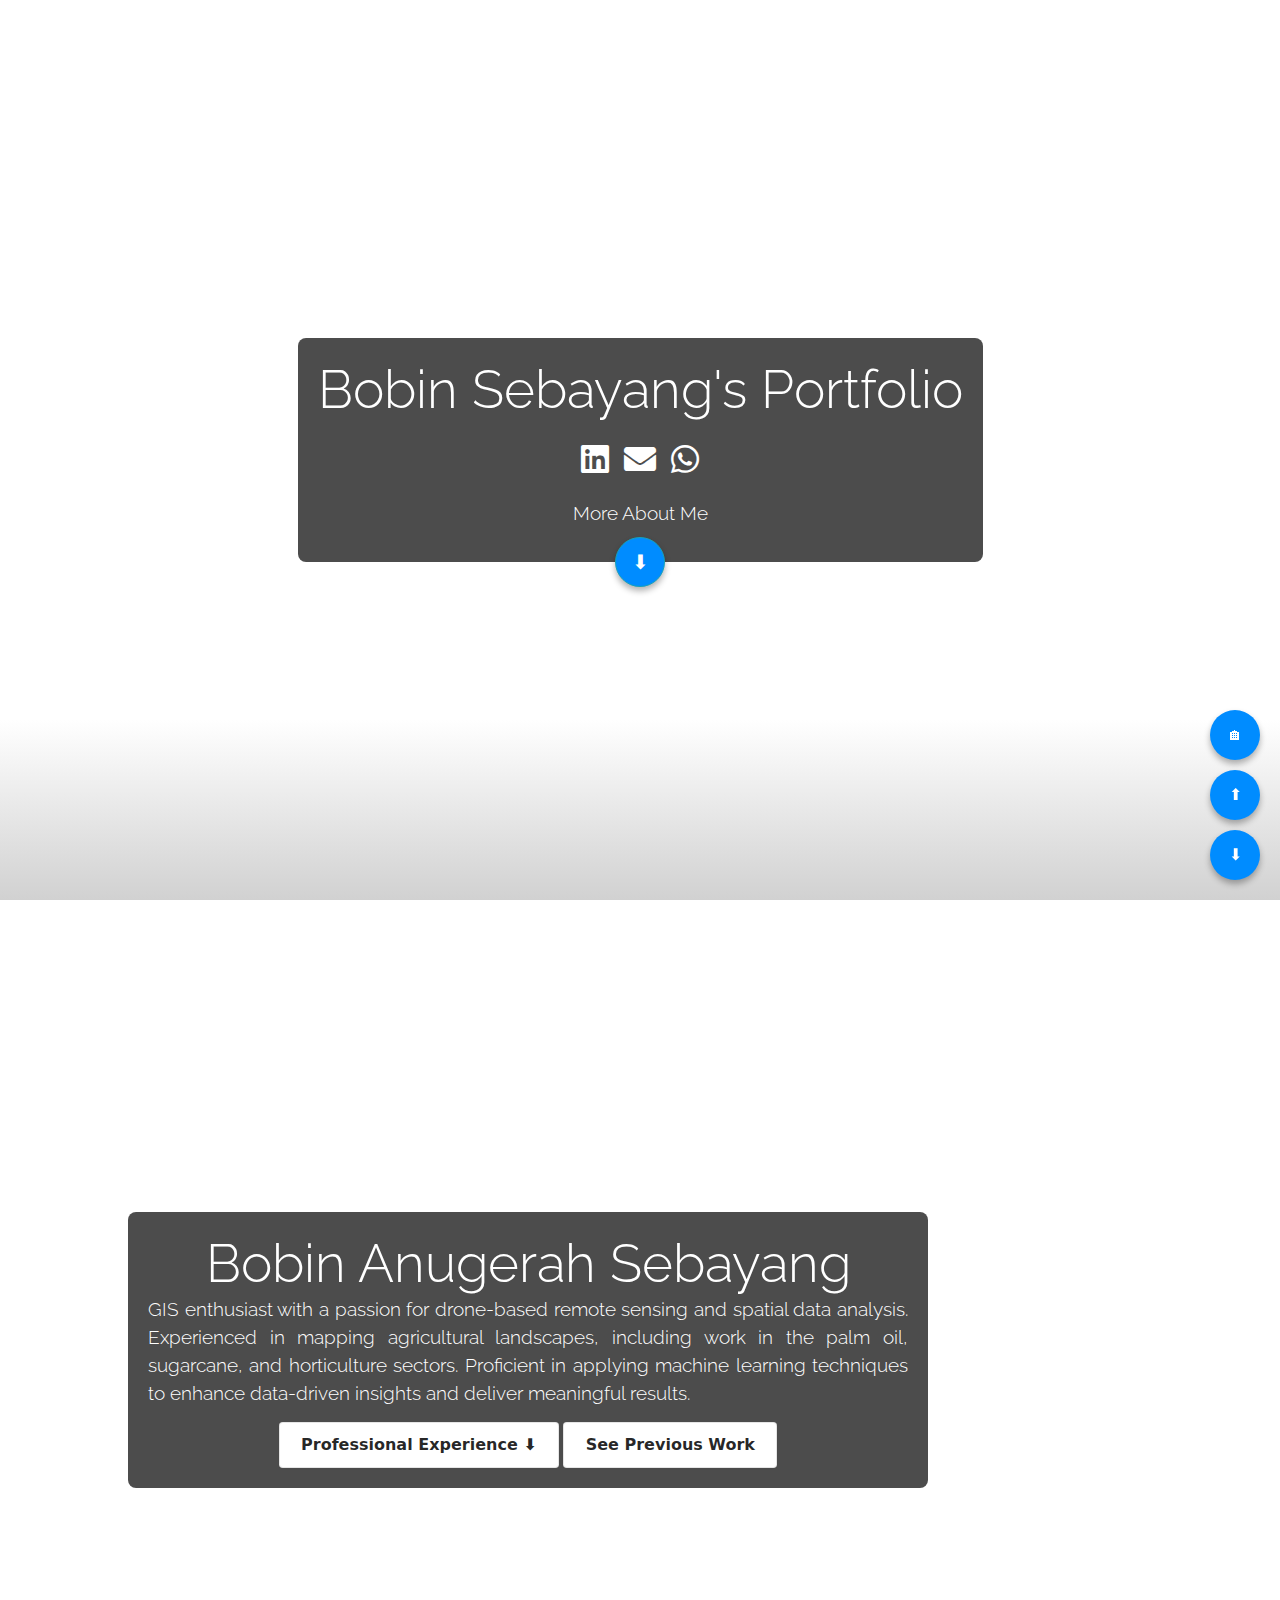
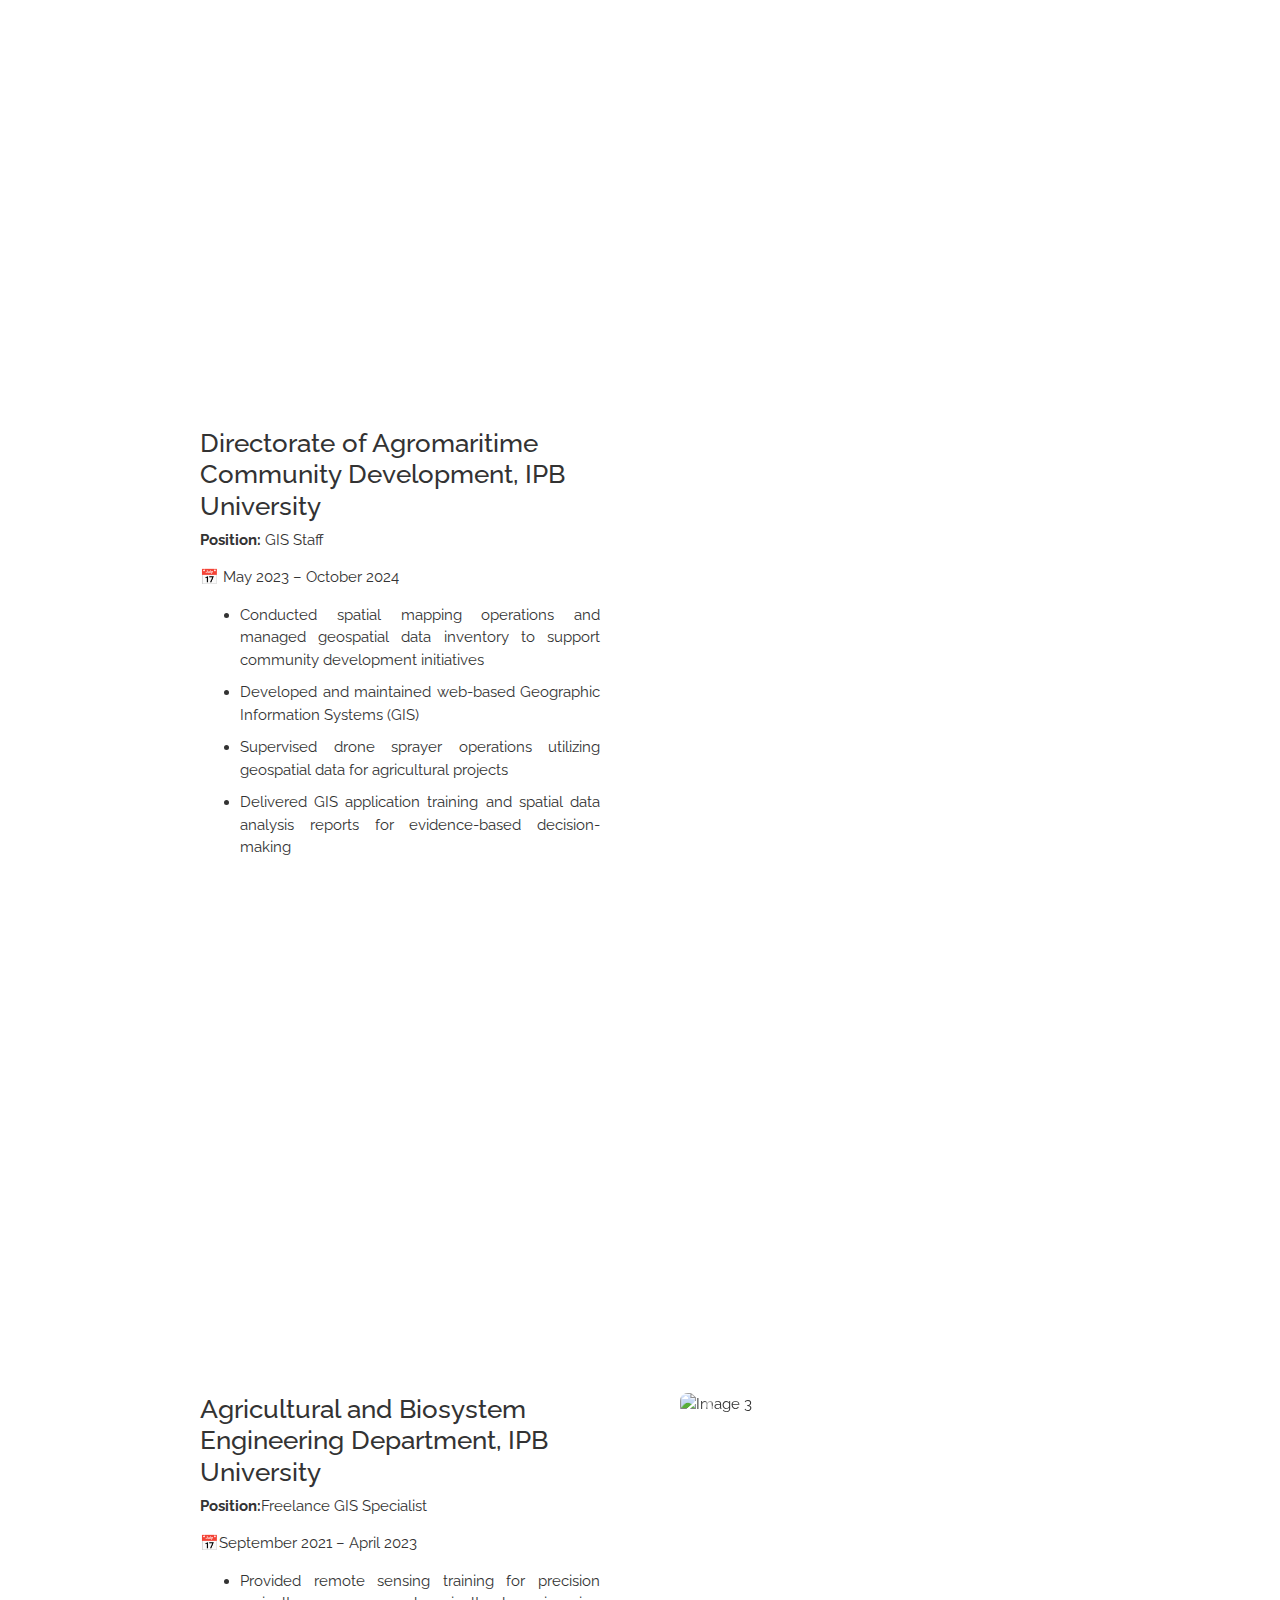
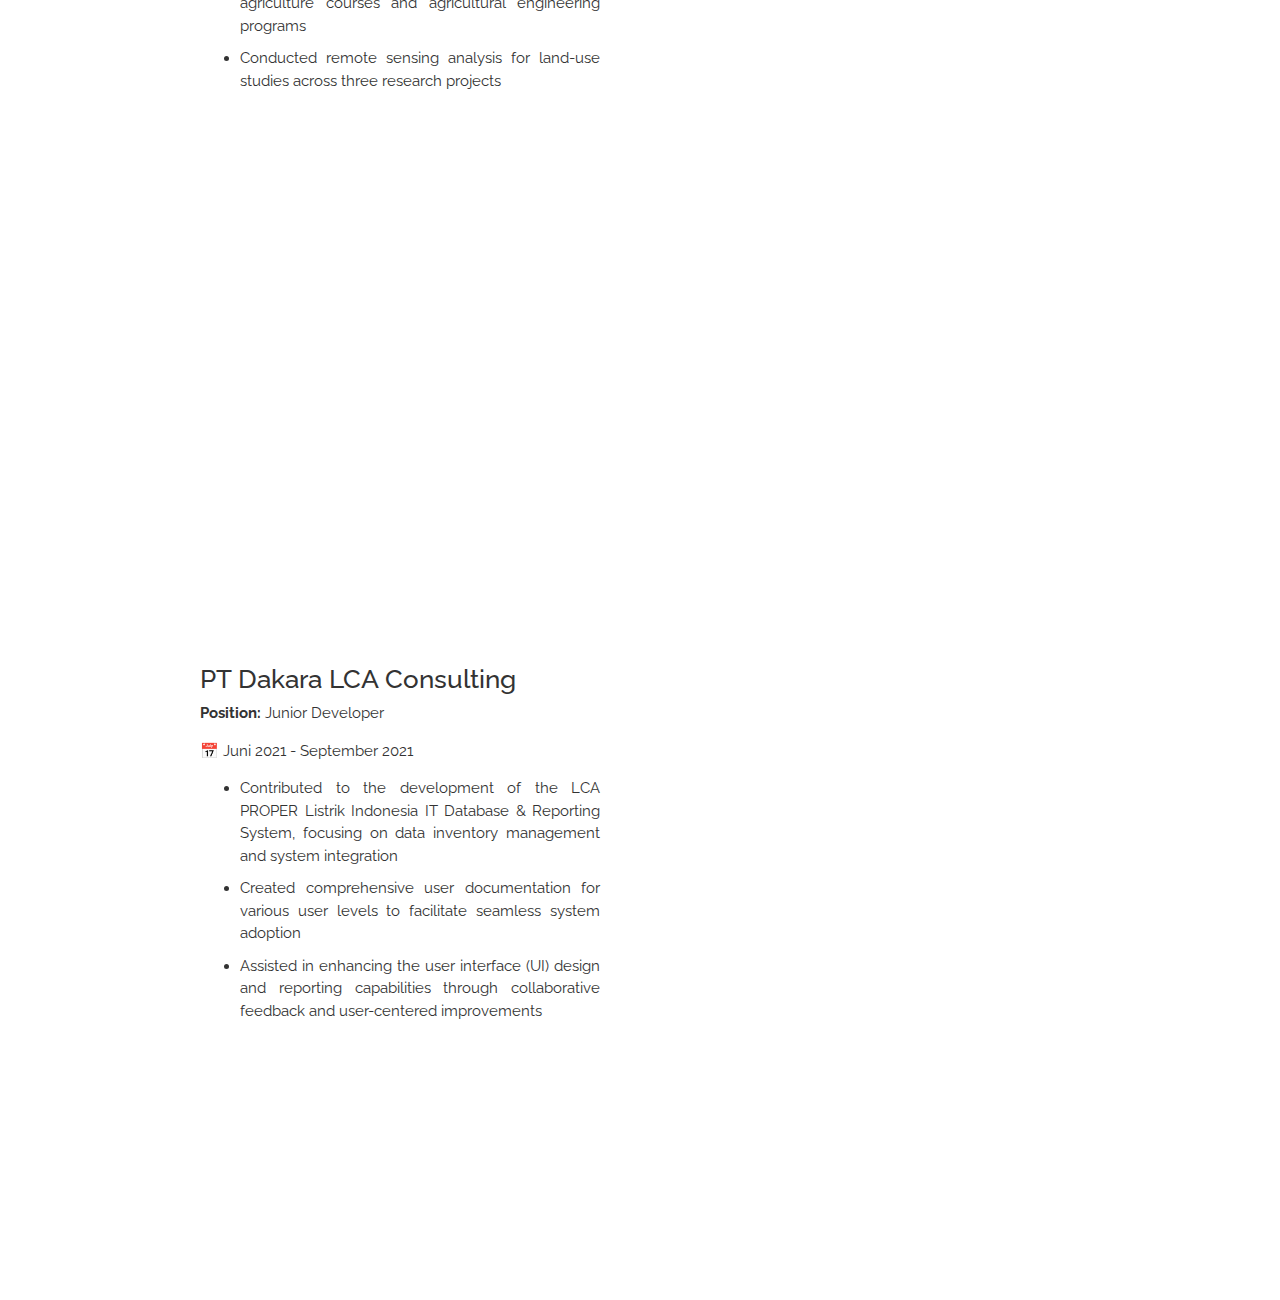
==== commit 36671e40: "Update index.html" ====
--- a/index.html
+++ b/index.html
@@ -285,8 +285,8 @@
         </div> -->
         <!-- <p class="lead mt-3">About Me:</p> -->
         <p class="lead" style="text-align: justify;">GIS enthusiast with a passion for drone-based remote sensing and spatial data analysis. Experienced in mapping agricultural landscapes, including work in the palm oil, sugarcane, and horticulture sectors. Proficient in applying machine learning techniques to enhance data-driven insights and deliver meaningful results.</p>
-        <button onclick="scrollToSection('projects')" class="button-6">Professional Experience</button>
-        <button onclick="scrollToSection('works')" class="button-6">See Previous Work ⬇</button>
+        <button onclick="scrollToSection('projects')" class="button-6">Professional Experience ⬇ </button>
+        <button onclick="scrollToSection('works')" class="button-6">See Previous Work</button>
         
     </div>
 </div>
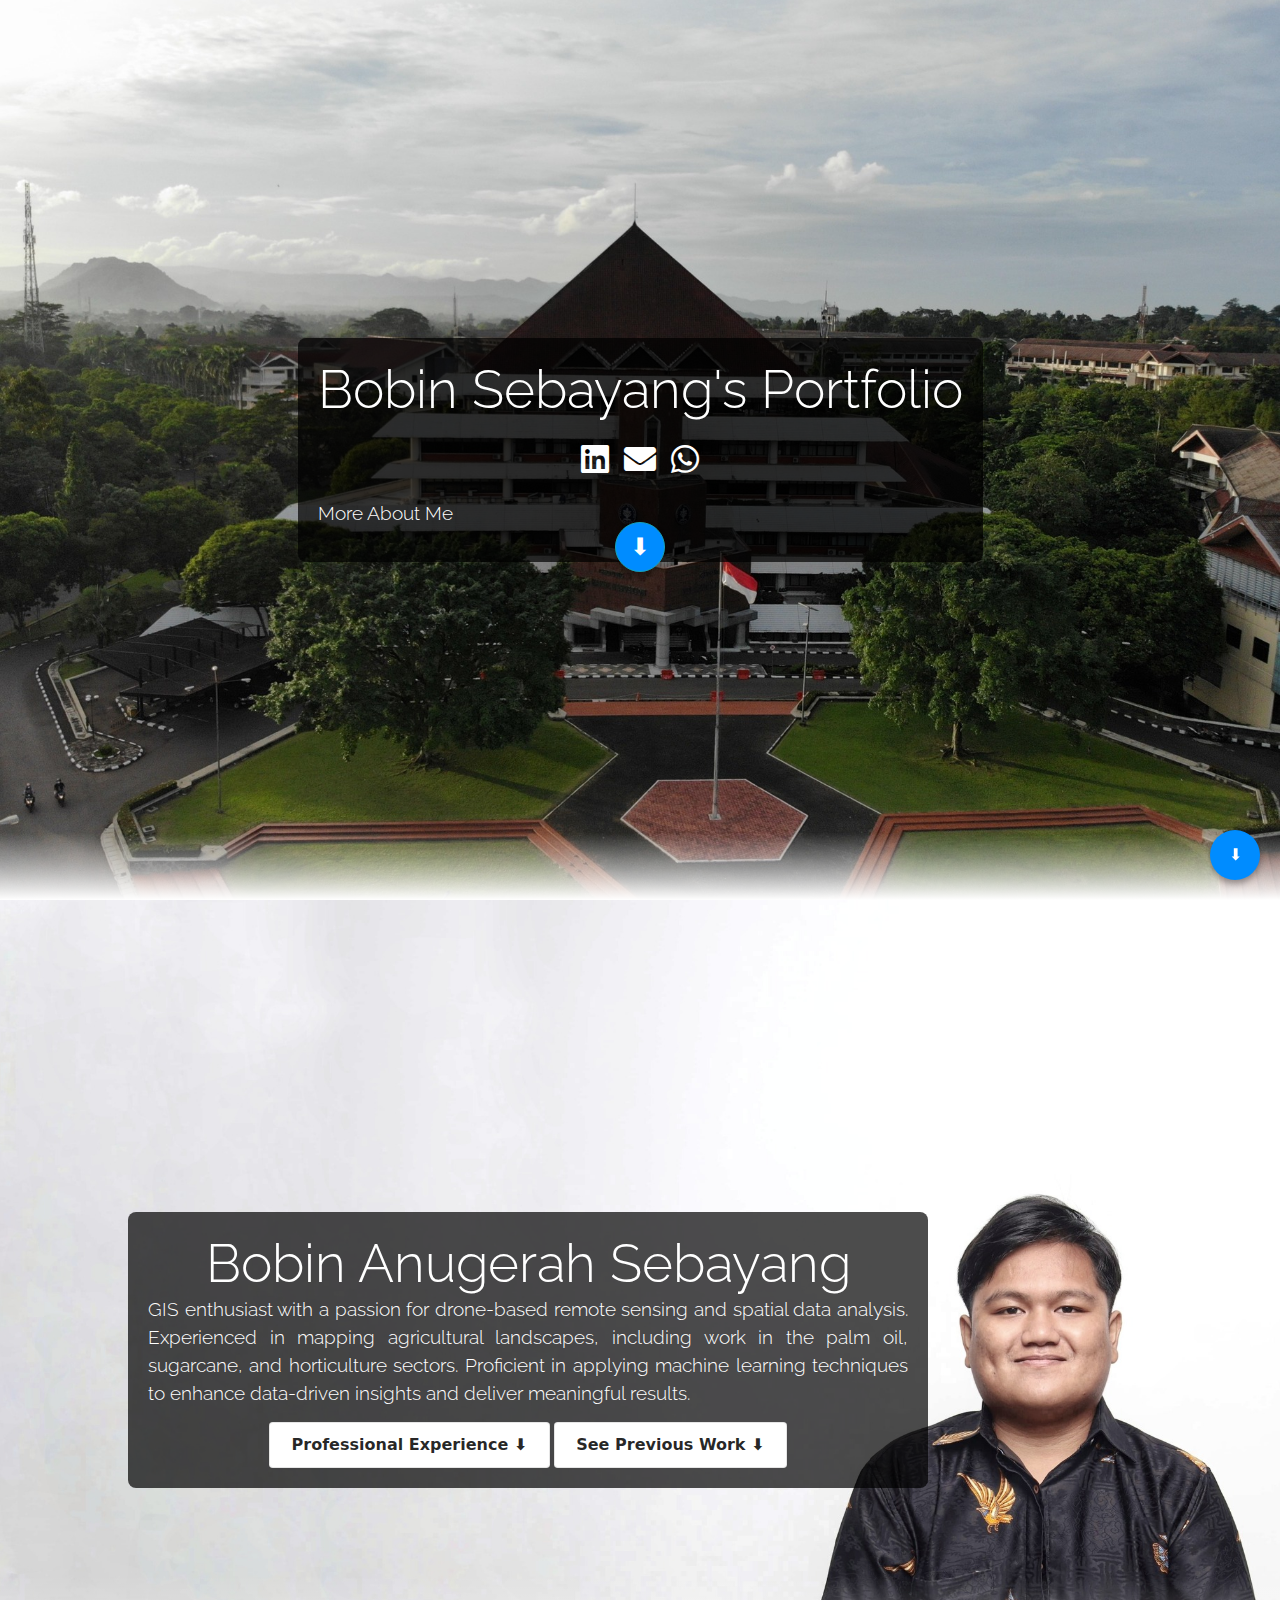
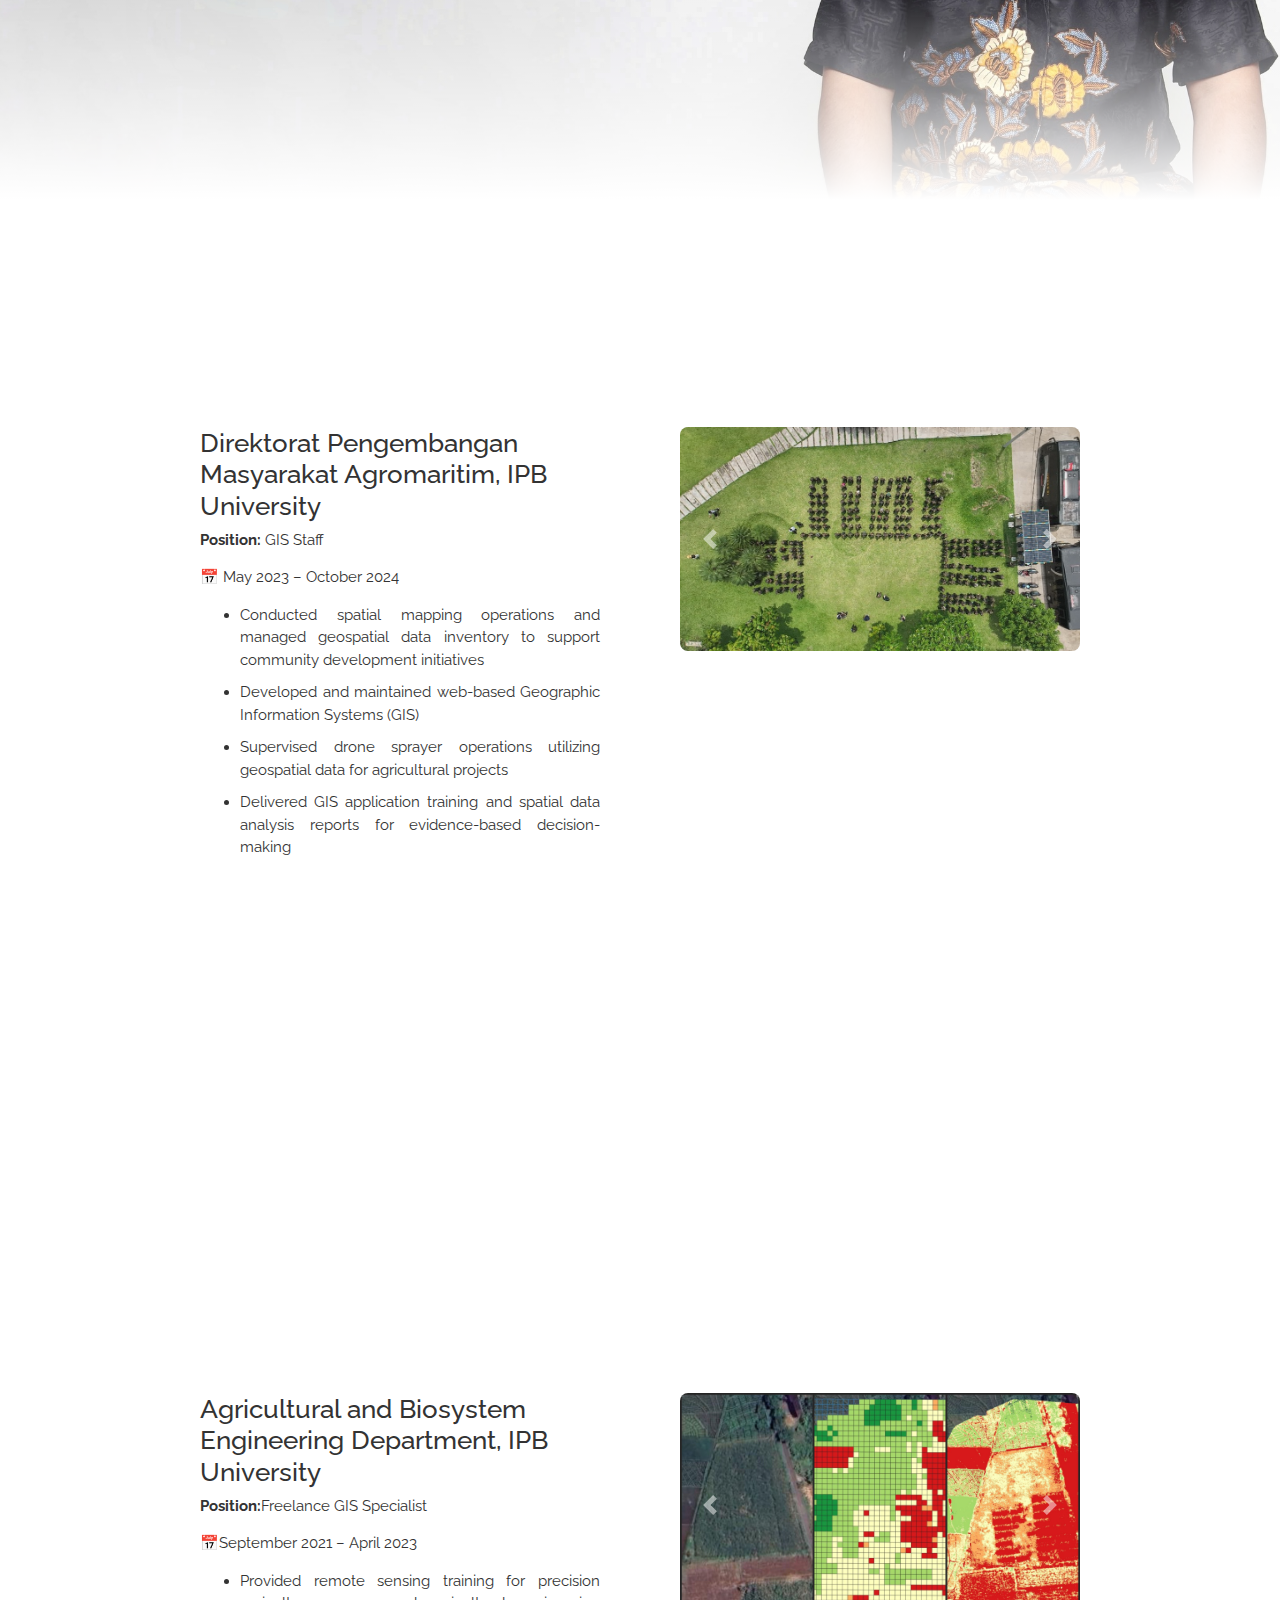
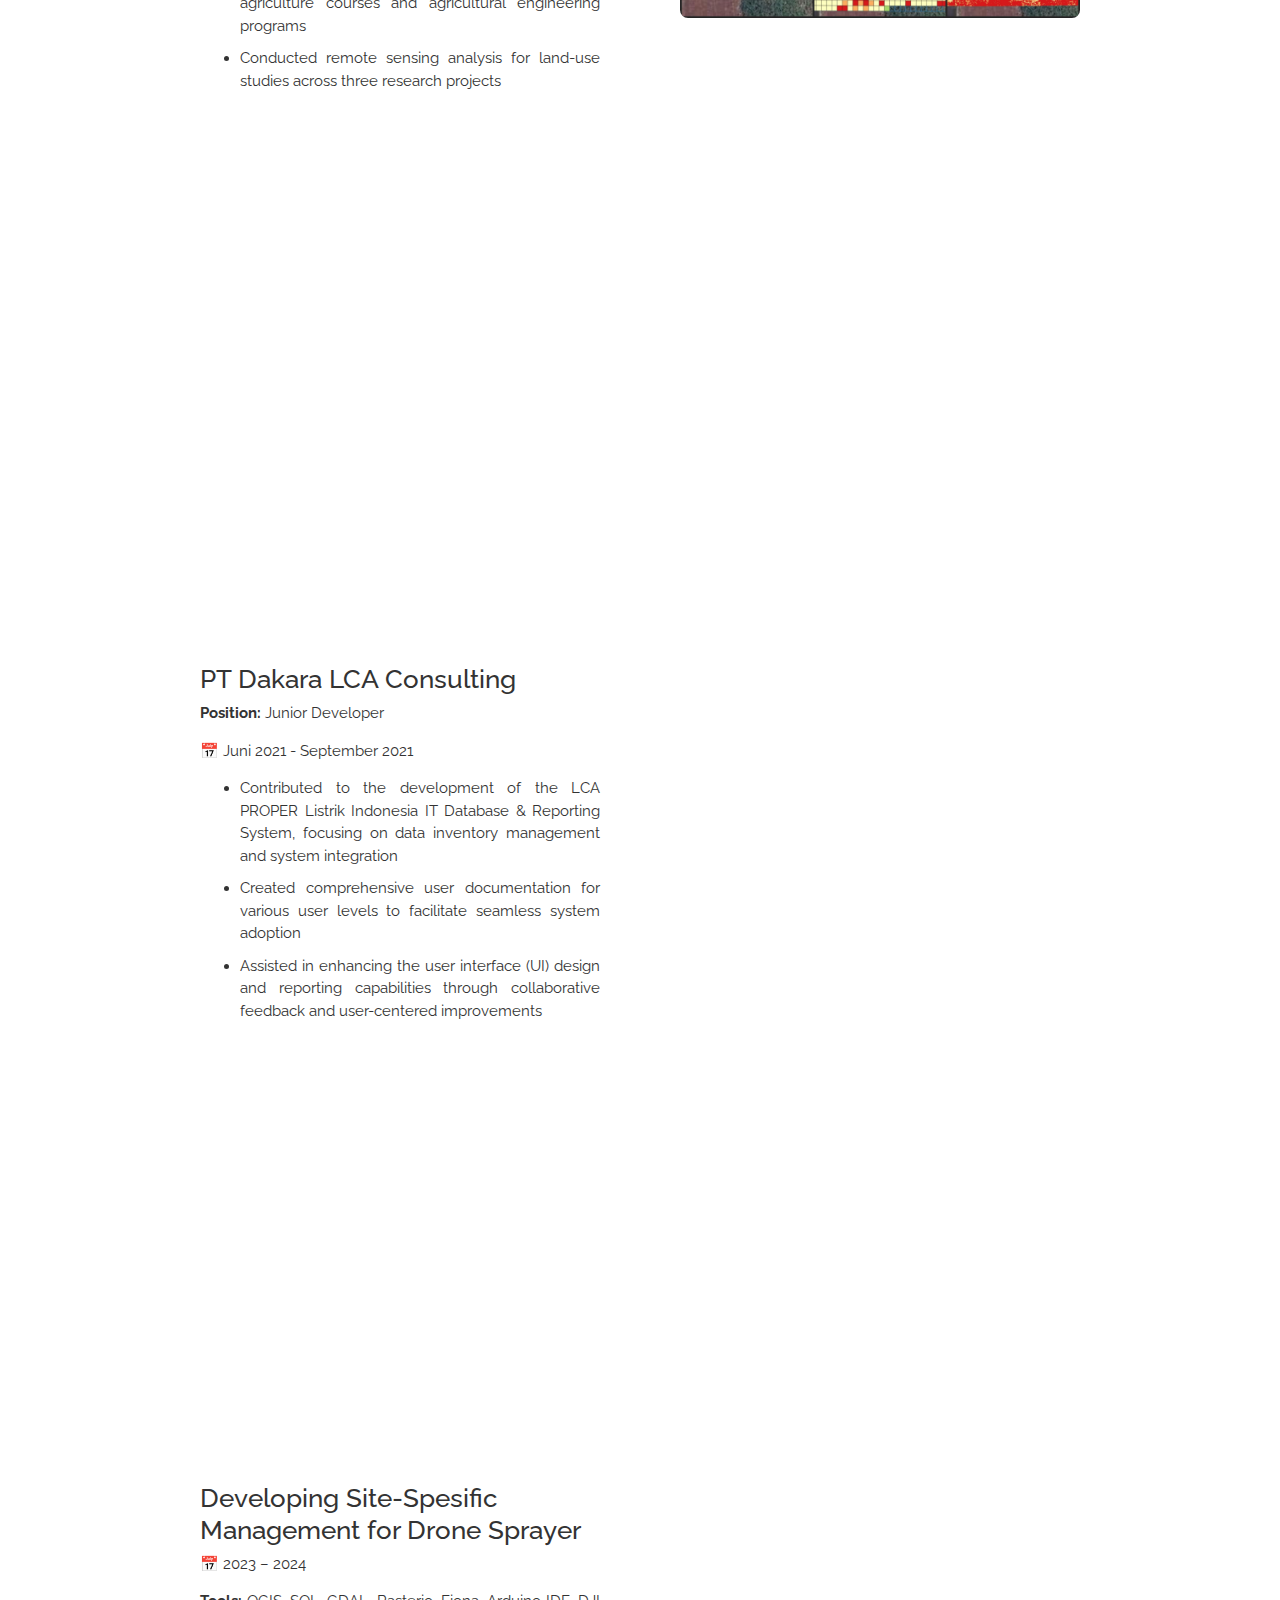
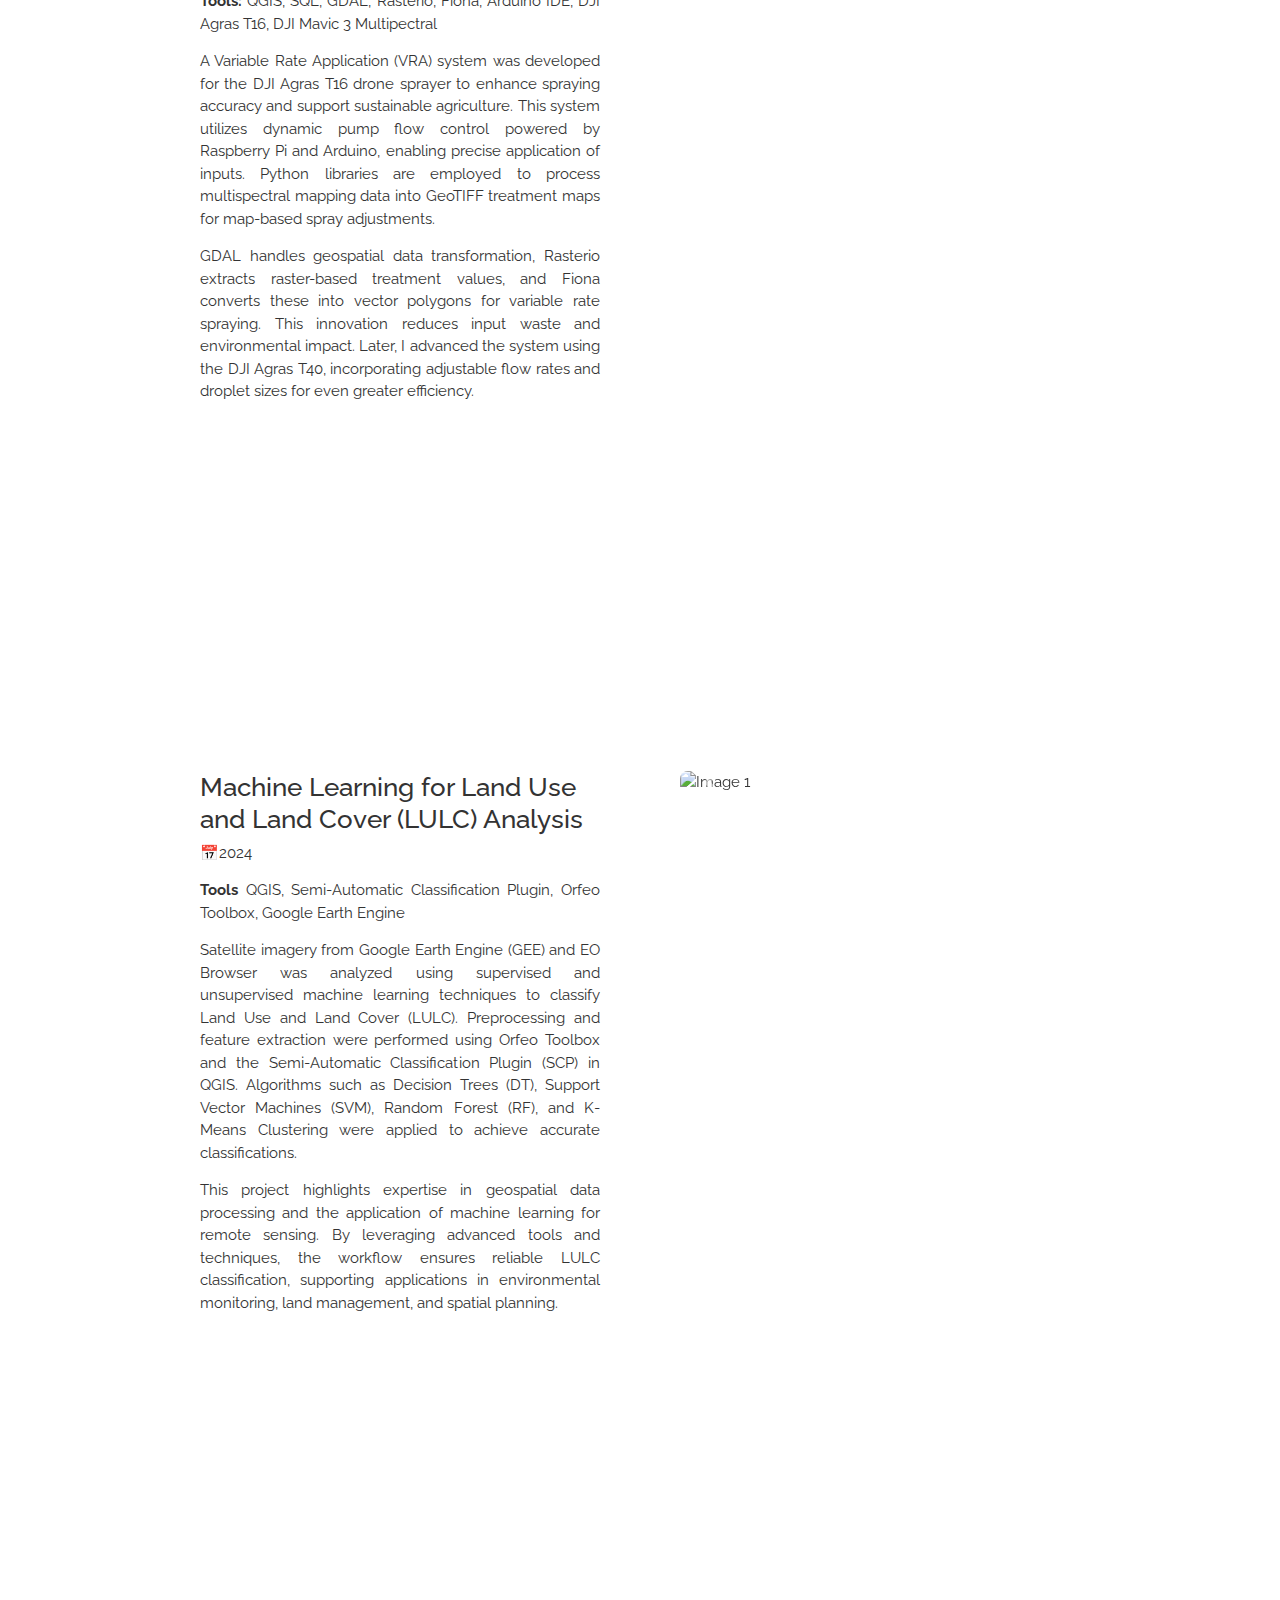
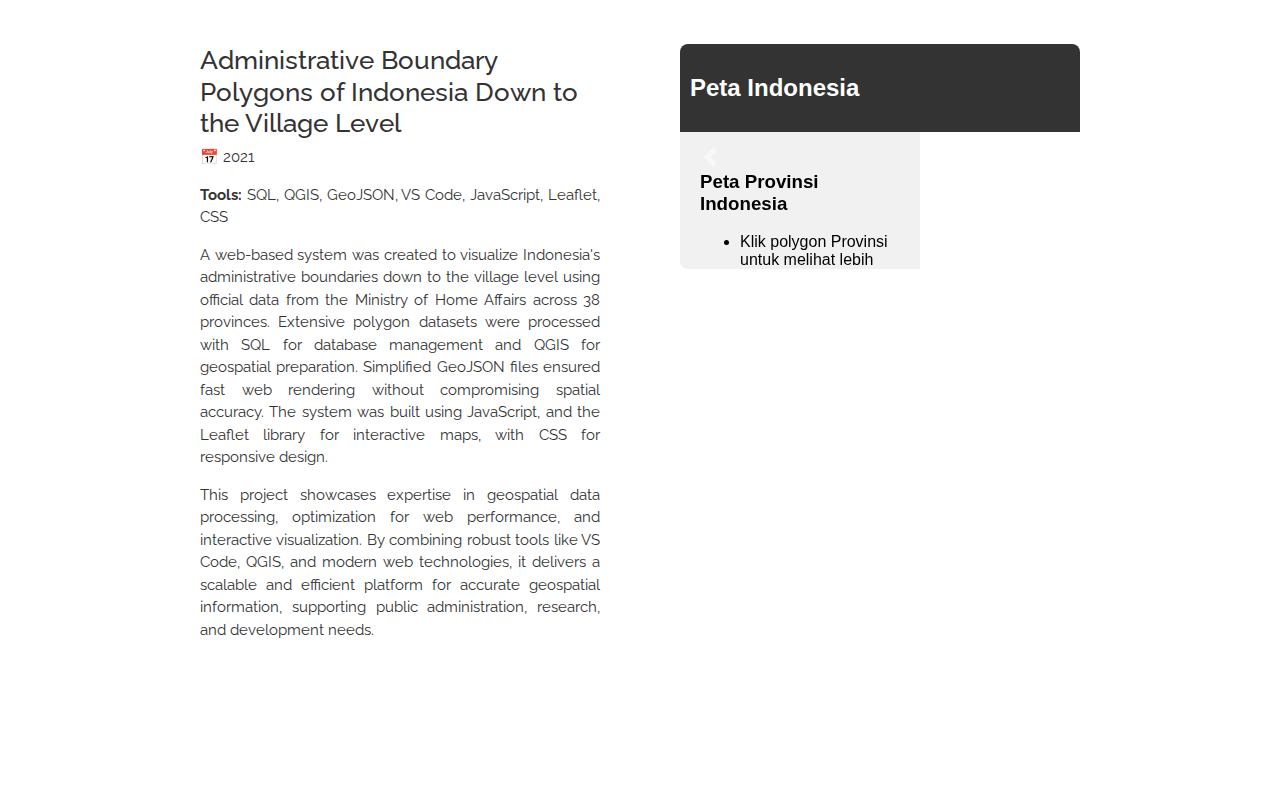
==== commit c3781fa3: "Update index.html" ====
--- a/index.html
+++ b/index.html
@@ -3,12 +3,15 @@
 <head>
     <meta charset="UTF-8">
     <meta name="viewport" content="width=device-width, initial-scale=1.0">
-    <title>Selamat Datang</title>
+    <title>Bobin Sebayang's Portfolio</title>
     <link rel="stylesheet" href="https://www.w3schools.com/w3css/4/w3.css">
     <link rel="stylesheet" href="https://fonts.googleapis.com/css?family=Raleway">
     <link rel="stylesheet" href="https://maxcdn.bootstrapcdn.com/bootstrap/4.0.0/css/bootstrap.min.css" integrity="sha384-Gn5384xqQ1aoWXA+058RXPxPg6fy4IWvTNh0E263XmFcJlSAwiGgFAW/dAiS6JXm" crossorigin="anonymous">
     <link rel="stylesheet" href="https://cdnjs.cloudflare.com/ajax/libs/font-awesome/5.15.4/css/all.min.css">
     <style>
+        p {
+            text-align: justify;
+        }
         body, h1 {
             font-family: "Raleway", sans-serif;
             margin: 0;
@@ -42,16 +45,18 @@
             color: #fff;
             position: relative; /* Memastikan pseudo-element diposisikan relatif ke elemen ini */
         }
+
         .bgimg::after {
             content: '';
             position: absolute;
             bottom: 0;
             left: 0;
             width: 100%;
-            height: 20%;
-            background: linear-gradient(to top, rgb(209, 209, 209), rgba(0, 0, 0, 0));
-            pointer-events: none;
-        }
+            height: 15%; /* Gradien mencakup 25% bagian bawah */
+            background: linear-gradient(to top, rgba(255, 255, 255, 1), rgba(255, 255, 255, 0.05), rgba(255, 255, 255, 0));
+            pointer-events: none; /* Supaya overlay tidak mengganggu interaksi elemen lain */
+        }
+
         .bgimg2 {
             background-image: url('assets/img/bgimg.jpg');
             background-position: center;
@@ -93,6 +98,13 @@
             border-radius: 8px;
         }
         #projects {
+            background-color: #ffffff;
+            color: #333;
+            display: flex;
+            flex-direction: column;
+            justify-content: center;
+        }
+        #works {
             background-color: #ffffff;
             color: #333;
             display: flex;
@@ -149,10 +161,31 @@
             cursor: pointer;
             box-shadow: 0px 4px 6px rgba(0, 0, 0, 0.3);
             transition: background-color 0.3s ease;
+            opacity: 0; /* Awalnya tidak terlihat */
+            transform: translateY(20px); /* Geser sedikit ke bawah */
+            transition: opacity 0.3s ease, transform 0.3s ease; /* Animasi halus */
         }
         .nav-button:hover {
             background-color: #fff;
             color: #000;
+        }
+        .nav-button.show {
+            opacity: 1; /* Tombol terlihat */
+            transform: translateY(0); /* Geser ke posisi awal */
+        }
+        .nav-button.hide {
+            opacity: 0; /* Tombol tidak terlihat */
+            transform: translateY(20px); /* Geser sedikit ke bawah */
+            pointer-events: none; /* Nonaktifkan klik saat tersembunyi */
+        }      
+
+        @keyframes slideDownReset {
+            0% {
+                transform: translate(-50%, 0); /* Posisi awal */
+            }
+            100% {
+                transform: translate(-50%, 25px); /* Bergerak turun */
+            }
         }
         .rounded-button {
             background-color: #008cff;
@@ -163,19 +196,22 @@
             display: inline-flex; /* Membantu untuk perataan teks */
             align-items: center; /* Posisikan teks secara vertikal */
             justify-content: center; /* Posisikan teks secara horizontal */
-            font-size: 20px; /* Ukuran teks */
+            font-size: 24px; /* Ukuran teks */
             box-shadow: 0px 4px 6px rgba(0, 0, 0, 0.3); /* Bayangan tombol */
-            transition: background-color 0.3s ease, transform 0.2s ease; /* Animasi */
             position: absolute; /* Posisi tombol absolut terhadap .content */
-            bottom: -25px; /* Jarak dari bagian bawah content */
+            bottom: -10px; /* Jarak dari bagian bawah content */
             left: 50%; /* Posisi horizontal di tengah */
             transform: translateX(-50%); /* Koreksi untuk memusatkan tombol secara horizontal */
+            animation: slideDownReset 1.5s ease-in-out infinite; /* Terapkan animasi smooth dengan easing */
+            transition: background-color 0.3s ease, transform 0.4s ease; /* Transisi hover lebih halus */
         }
         .rounded-button:hover {
             background-color: #fff; /* Warna saat di-hover */
-            transform: translate(-50%, 5px) scale(1.1); /* Sedikit memperbesar dan memindahkan tombol ke bawah */
-            color: #000000;
-        }
+            color: #000; /* Warna teks saat di-hover */
+            animation-play-state: paused; /* Hentikan animasi */
+            transform: translate(-50%, 0) scale(1.15); /* Kembali ke posisi awal dan memperbesar lebih halus */
+        }
+
         .social-icons {
             display: flex;
             justify-content: center;
@@ -202,7 +238,7 @@
             margin-bottom: 10px; /* Opsional, untuk memberi jarak antar elemen */
         }
         .button-6 { 
-            align-items: center; 
+            align-items: center;
             background-color: #FFFFFF; 
             border: 1px solid rgba(0, 0, 0, 0.1); 
             border-radius: .25rem; 
@@ -243,253 +279,475 @@
             color: rgba(0, 0, 0, 0.65); 
             transform: translateY(0); 
         }
+        .dynamic-text {
+            position: fixed;
+            top: 20px;
+            left: 20px;
+            font-size: 30px;
+            font-weight: bold;
+            color: #008cff;
+            opacity: 0;
+            transition: opacity 0.5s ease-in-out, transform 0.5s ease-in-out;
+            z-index: 1000;
+            transform: translateY(-20px); /* Animasi masuk ke atas */
+        }
+
+        .dynamic-text.show {
+            opacity: 1;
+            transform: translateY(0); /* Teks terlihat */
+        }
+
+        .dynamic-text.hide {
+            opacity: 0;
+            transform: translateY(-20px); /* Teks tersembunyi */
+        }
+
     </style>
 </head>
 <body>
-
-<!-- Halaman Utama -->
-<div class="section bgimg">
-    <div class="content">
-        <h1 class="display-4">Bobin Sebayang's Portfolio</h1>
-        <div class="social-icons mt-3">
-            <a href="https://www.linkedin.com/in/bobinsebayang" target="_blank" class="social-icon" title="LinkedIn">
-                <i class="fab fa-linkedin"></i>
-            </a>
-            <a href="mailto:sebayangbobin@gmail.com" class="social-icon" title="Email">
-                <i class="fas fa-envelope"></i>
-            </a>
-            <a href="https://wa.me/6281314664960?text=Hello%20there!" target="_blank" class="social-icon" title="WhatsApp">
-                <i class="fab fa-whatsapp"></i>
-            </a>
+    
+    <div id="dynamic-text" class="dynamic-text">Work Experience</div>
+    
+    <!-- Halaman Utama -->
+    <div class="section bgimg">
+        <div class="content">
+            <h1 class="display-4">Bobin Sebayang's Portfolio</h1>
+            <div class="social-icons mt-3">
+                <a href="https://www.linkedin.com/in/bobinsebayang" target="_blank" class="social-icon" title="LinkedIn">
+                    <i class="fab fa-linkedin"></i>
+                </a>
+                <a href="mailto:sebayangbobin@gmail.com" class="social-icon" title="Email">
+                    <i class="fas fa-envelope"></i>
+                </a>
+                <a href="https://wa.me/6281314664960?text=Hello%20there!" target="_blank" class="social-icon" title="WhatsApp">
+                    <i class="fab fa-whatsapp"></i>
+                </a>
+            </div>
+            <p class="lead mt-3">More About Me</p>
+            <p class="lead" style="text-align: justify;"></p>
+            <!-- <button onclick="scrollToSection('projects')" class="btn btn-info">About Me</button> -->
+            <button onclick="scrollToSection('personal')" class="btn btn-info rounded-button">⬇</button>
         </div>
-        <p class="lead mt-3">More About Me</p>
-        <p class="lead" style="text-align: justify;"></p>
-        <!-- <button onclick="scrollToSection('projects')" class="btn btn-info">About Me</button> -->
-        <button onclick="scrollToSection('personal')" class="btn btn-info rounded-button">⬇</button>
     </div>
-</div>
-<!-- Personal Information -->
-<div id="personal" class="section2 bgimg2">
-    <div class="content2">
-        <h1 class="display-4">Bobin Anugerah Sebayang</h1>
-        <!-- <div class="social-icons mt-3">
-            <a href="https://www.linkedin.com/in/bobinsebayang" target="_blank" class="social-icon" title="LinkedIn">
-                <i class="fab fa-linkedin"></i>
-            </a>
-            <a href="mailto:sebayangbobin@gmail.com" class="social-icon" title="Email">
-                <i class="fas fa-envelope"></i>
-            </a>
-            <a href="https://wa.me/6281314664960?text=Hello%20there!" target="_blank" class="social-icon" title="WhatsApp">
-                <i class="fab fa-whatsapp"></i>
-            </a>
-        </div> -->
-        <!-- <p class="lead mt-3">About Me:</p> -->
-        <p class="lead" style="text-align: justify;">GIS enthusiast with a passion for drone-based remote sensing and spatial data analysis. Experienced in mapping agricultural landscapes, including work in the palm oil, sugarcane, and horticulture sectors. Proficient in applying machine learning techniques to enhance data-driven insights and deliver meaningful results.</p>
-        <button onclick="scrollToSection('projects')" class="button-6">Professional Experience ⬇ </button>
-        <button onclick="scrollToSection('works')" class="button-6">See Previous Work</button>
-        
+
+    <!-- Personal Information -->
+    <div id="personal" class="section2 bgimg2">
+        <div class="content2">
+            <h1 class="display-4">Bobin Anugerah Sebayang</h1>
+            <!-- <div class="social-icons mt-3">
+                <a href="https://www.linkedin.com/in/bobinsebayang" target="_blank" class="social-icon" title="LinkedIn">
+                    <i class="fab fa-linkedin"></i>
+                </a>
+                <a href="mailto:sebayangbobin@gmail.com" class="social-icon" title="Email">
+                    <i class="fas fa-envelope"></i>
+                </a>
+                <a href="https://wa.me/6281314664960?text=Hello%20there!" target="_blank" class="social-icon" title="WhatsApp">
+                    <i class="fab fa-whatsapp"></i>
+                </a>
+            </div> -->
+            <!-- <p class="lead mt-3">About Me:</p> -->
+            <p class="lead" style="text-align: justify;">GIS enthusiast with a passion for drone-based remote sensing and spatial data analysis. Experienced in mapping agricultural landscapes, including work in the palm oil, sugarcane, and horticulture sectors. Proficient in applying machine learning techniques to enhance data-driven insights and deliver meaningful results.</p>
+            <button onclick="scrollToSection('projects')" class="button-6">Professional Experience ⬇</button>
+            <button onclick="scrollToSection('works')" class="button-6">See Previous Work ⬇</button>
+            
+        </div>
     </div>
-</div>
-
-<!-- Portopholio Projects -->
-<div id="projects">
-    <!-- Project 1 -->
-    <div class="section">
-        <div class="row w-75 mx-auto">
-            <div class="col-md-6">
-                <h3>Directorate of Agromaritime Community Development, IPB University</h3>
-                <p><strong>Position:</strong> GIS Staff</p>
-                <p><strong>📅</strong> May 2023 – October 2024</p>
-                <ul>
-                    <li>Conducted spatial mapping operations and managed geospatial data inventory to support community development initiatives</li>
-                    <li>Developed and maintained web-based Geographic Information Systems (GIS)</li>
-                    <li>Supervised drone sprayer operations utilizing geospatial data for agricultural projects</li>
-                    <li>Delivered GIS application training and spatial data analysis reports for evidence-based decision-making</li>
-                </ul>
+
+    <!-- Portopholio Projects -->
+    <div id="projects">
+        <!-- Project 1 -->
+        <div class="section">
+            <div class="row w-75 mx-auto">
+                <div class="col-md-6">
+                    <h3>Direktorat Pengembangan Masyarakat Agromaritim, IPB University</h3>
+                    <p><strong>Position:</strong> GIS Staff</p>
+                    <p><strong>📅</strong> May 2023 – October 2024</p>
+                    <ul>
+                        <li>Conducted spatial mapping operations and managed geospatial data inventory to support community development initiatives</li>
+                        <li>Developed and maintained web-based Geographic Information Systems (GIS)</li>
+                        <li>Supervised drone sprayer operations utilizing geospatial data for agricultural projects</li>
+                        <li>Delivered GIS application training and spatial data analysis reports for evidence-based decision-making</li>
+                    </ul>
+                </div>
+                <div class="col-md-6">
+                    <div id="carouselProject2" class="carousel slide" data-ride="carousel">
+                        <div class="carousel-inner">
+                            <div class="carousel-item active">
+                                <img src="assets/img/pma1.jpg" class="d-block w-100" alt="">
+                            </div>
+                            <div class="carousel-item">
+                                <img src="assets/img/pma2.jpg" class="d-block w-100" alt="">
+                            </div>
+                            <div class="carousel-item">
+                                <img src="assets/img/pma3.jpg" class="d-block w-100" alt="">
+                            </div>
+                        </div>
+                        <a class="carousel-control-prev" href="#carouselProject2" role="button" data-slide="prev">
+                            <span class="carousel-control-prev-icon" aria-hidden="true"></span>
+                        </a>
+                        <a class="carousel-control-next" href="#carouselProject2" role="button" data-slide="next">
+                            <span class="carousel-control-next-icon" aria-hidden="true"></span>
+                        </a>
+                    </div>
+                </div>
             </div>
-            <div class="col-md-6">
-                <div id="carouselProject2" class="carousel slide" data-ride="carousel">
-                    <div class="carousel-inner">
-                        <div class="carousel-item active">
-                            <img src="assets/img/pma1.jpg" class="d-block w-100" alt="">
+        </div>
+
+        <!-- Project 2 -->
+        <div class="section">
+            <div class="row w-75 mx-auto">
+                <div class="col-md-6">
+                    <h3>Agricultural and Biosystem Engineering Department, IPB University</h3>
+                    <p><strong>Position:</strong>Freelance GIS Specialist</p>
+                    <p><strong>📅</strong>September 2021 – April 2023</p>
+                    <ul>
+                        <li>Provided remote sensing training for precision agriculture courses and agricultural engineering programs</li>
+                        <li>Conducted remote sensing analysis for land-use studies across three research projects</li>
+                    </ul>
+                </div>
+                <div class="col-md-6">
+                    <div id="carouselProject3" class="carousel slide" data-ride="carousel">
+                        <div class="carousel-inner">
+                            <div class="carousel-item">
+                                <img src="assets/img/tmb2.jpg" class="d-block w-100" alt="Image 1">
+                            </div>
+                            <div class="carousel-item">
+                                <img src="assets/img/image2.jpg" class="d-block w-100" alt="Image 2">
+                            </div>
+                            <div class="carousel-item active">
+                                <img src="assets/img/tmb7.jpg" class="d-block w-100" alt="Image 3">
+                            </div>
                         </div>
-                        <div class="carousel-item">
-                            <img src="assets/img/pma2.jpg" class="d-block w-100" alt="">
+                        <a class="carousel-control-prev" href="#carouselProject3" role="button" data-slide="prev">
+                            <span class="carousel-control-prev-icon" aria-hidden="true"></span>
+                        </a>
+                        <a class="carousel-control-next" href="#carouselProject3" role="button" data-slide="next">
+                            <span class="carousel-control-next-icon" aria-hidden="true"></span>
+                        </a>
+                    </div>
+                </div>
+            </div>
+        </div>
+        <!-- Project 3 -->
+        <div class="section">
+            <div class="row w-75 mx-auto">
+                <div class="col-md-6">
+                    <h3>PT Dakara LCA Consulting</h3>
+                    <p><strong>Position:</strong> Junior Developer</p>
+                    <p><strong>📅</strong> Juni 2021 - September 2021</p>
+                    <ul>
+                        <li>Contributed to the development of the LCA PROPER Listrik Indonesia IT Database & Reporting System, focusing on data inventory management and system integration</li>
+                        <li>Created comprehensive user documentation for various user levels to facilitate seamless system adoption</li>
+                        <li>Assisted in enhancing the user interface (UI) design and reporting capabilities through collaborative feedback and user-centered improvements</li>
+                    </ul>
+                </div>
+                <div class="col-md-6">
+                    <div id="carouselProject1" class="carousel slide" data-ride="carousel">
+                        <div class="carousel-inner">
+                            <div class="carousel-item">
+                                <img src="assets/img/dakara2.jpg" class="d-block w-100" alt="PT Dakara LCA Consulting - Image 1">
+                            </div>
+                            <div class="carousel-item">
+                                <img src="assets/img/dakara1.jpg" class="d-block w-100" alt="PT Dakara LCA Consulting - Image 2">
+                            </div>
+                            <div class="carousel-item active">
+                                <div class="video-container" style="position: relative; padding-top: 56.25%; /* 16:9 aspect ratio */">
+                                    <iframe 
+                                        src="https://www.youtube.com/embed/vlu2MLewSwg" 
+                                        title="YouTube video player"
+                                        frameborder="0" 
+                                        allow="accelerometer; autoplay; clipboard-write; encrypted-media; gyroscope; picture-in-picture" 
+                                        allowfullscreen 
+                                        style="position: absolute; top: 0; left: 0; width: 100%; height: 100%; border-radius: 8px;">
+                                    </iframe>
+                                </div>
+                            </div>
                         </div>
-                        <div class="carousel-item">
-                            <img src="assets/img/pma3.jpg" class="d-block w-100" alt="">
-                        </div>
+                        <a class="carousel-control-prev" href="#carouselProject1" role="button" data-slide="prev">
+                            <span class="carousel-control-prev-icon" aria-hidden="true"></span>
+                        </a>
+                        <a class="carousel-control-next" href="#carouselProject1" role="button" data-slide="next">
+                            <span class="carousel-control-next-icon" aria-hidden="true"></span>
+                        </a>
                     </div>
-                    <a class="carousel-control-prev" href="#carouselProject2" role="button" data-slide="prev">
-                        <span class="carousel-control-prev-icon" aria-hidden="true"></span>
-                    </a>
-                    <a class="carousel-control-next" href="#carouselProject2" role="button" data-slide="next">
-                        <span class="carousel-control-next-icon" aria-hidden="true"></span>
-                    </a>
                 </div>
             </div>
         </div>
     </div>
 
-    <!-- Project 2 -->
-    <div class="section">
-        <div class="row w-75 mx-auto">
-            <div class="col-md-6">
-                <h3>Agricultural and Biosystem Engineering Department, IPB University</h3>
-                <p><strong>Position:</strong>Freelance GIS Specialist</p>
-                <p><strong>📅</strong>September 2021 – April 2023</p>
-                <ul>
-                    <li>Provided remote sensing training for precision agriculture courses and agricultural engineering programs</li>
-                    <li>Conducted remote sensing analysis for land-use studies across three research projects</li>
-                </ul>
+    <!-- Portofolio Works -->
+    <div id="works">
+        <!-- Works 1 -->
+        <div class="section">
+            <div class="row w-75 mx-auto">
+                <div class="col-md-6">
+                    <h3>Developing Site-Spesific Management for Drone Sprayer</h3>
+                    <p><strong>📅</strong> 2023 – 2024</p>
+                    <p><strong>Tools:</strong> QGIS, SQL, GDAL, Rasterio, Fiona, Arduino IDE, DJI Agras T16, DJI Mavic 3 Multipectral</p>
+                    <p>A Variable Rate Application (VRA) system was developed for the DJI Agras T16 drone sprayer to enhance spraying accuracy and support sustainable agriculture. This system utilizes dynamic pump flow control powered by Raspberry Pi and Arduino, enabling precise application of inputs. Python libraries  are employed to process multispectral mapping data into GeoTIFF treatment maps for map-based spray adjustments.</p>
+                    <p>GDAL handles geospatial data transformation, Rasterio extracts raster-based treatment values, and Fiona converts these into vector polygons for variable rate spraying. This innovation reduces input waste and environmental impact. Later, I advanced the system using the DJI Agras T40, incorporating adjustable flow rates and droplet sizes for even greater efficiency.</p>
+                </div>
+                <div class="col-md-6">
+                    <div id="carouselWorks1" class="carousel slide" data-ride="carousel">
+                        <div class="carousel-inner">
+                            <div class="carousel-item active">
+                                <div class="video-container" style="position: relative; padding-top: 56.25%; /* 16:9 aspect ratio */">
+                                    <iframe 
+                                        src="https://drive.google.com/file/d/16PqOzjdmub5cB6rENLQ0yQMjv6b4xF9o/preview" 
+                                        title="YouTube video player"
+                                        frameborder="0" 
+                                        allow="accelerometer; autoplay; clipboard-write; encrypted-media; gyroscope; picture-in-picture" 
+                                        allowfullscreen 
+                                        style="position: absolute; top: 0; left: 0; width: 100%; height: 100%; border-radius: 8px;">
+                                    </iframe>
+                                </div>
+                            </div>
+                            <div class="carousel-item">
+                                <img src="assets/img/works2.jpg" class="d-block w-100" alt="">
+                            </div>
+                            <div class="carousel-item">
+                                <img src="assets/img/works3.jpg" class="d-block w-100" alt="">
+                            </div>
+                        </div>
+                        <a class="carousel-control-prev" href="#carouselWorks1" role="button" data-slide="prev">
+                            <span class="carousel-control-prev-icon" aria-hidden="true"></span>
+                        </a>
+                        <a class="carousel-control-next" href="#carouselWorks1" role="button" data-slide="next">
+                            <span class="carousel-control-next-icon" aria-hidden="true"></span>
+                        </a>
+                    </div>
+                </div>
             </div>
-            <div class="col-md-6">
-                <div id="carouselProject3" class="carousel slide" data-ride="carousel">
-                    <div class="carousel-inner">
-                        <div class="carousel-item">
-                            <img src="assets/img/tmb2.jpg" class="d-block w-100" alt="Image 1">
+        </div>
+
+        <!-- Works 2 -->
+        <div class="section">
+            <div class="row w-75 mx-auto">
+                <div class="col-md-6">
+                    <h3>Machine Learning for Land Use and Land Cover (LULC) Analysis</h3>
+                    <p><strong>📅</strong>2024</p>
+                    <p><strong>Tools</strong> QGIS, Semi-Automatic Classification Plugin, Orfeo Toolbox, Google Earth Engine</p>
+                    <p>Satellite imagery from Google Earth Engine (GEE) and EO Browser was analyzed using supervised and unsupervised machine learning techniques to classify Land Use and Land Cover (LULC). Preprocessing and feature extraction were performed using Orfeo Toolbox and the Semi-Automatic Classification Plugin (SCP) in QGIS. Algorithms such as Decision Trees (DT), Support Vector Machines (SVM), Random Forest (RF), and K-Means Clustering were applied to achieve accurate classifications.</p>
+                    <p>This project highlights expertise in geospatial data processing and the application of machine learning for remote sensing. By leveraging advanced tools and techniques, the workflow ensures reliable LULC classification, supporting applications in environmental monitoring, land management, and spatial planning.</p>
+                </div>
+                <div class="col-md-6">
+                    <div id="carouselWorks2" class="carousel slide" data-ride="carousel">
+                        <div class="carousel-inner">
+                            <div class="carousel-item active">
+                                <img src="assets/img/works4.jpg" class="d-block w-100" alt="Image 1">
+                            </div>
+                            <div class="carousel-item">
+                                <img src="assets/img/works5.jpg" class="d-block w-100" alt="Image 2">
+                            </div>
+                            <!-- <div class="carousel-item active">
+                                <img src="assets/img/tmb7.jpg" class="d-block w-100" alt="Image 3">
+                            </div> -->
                         </div>
-                        <div class="carousel-item">
-                            <img src="assets/img/image2.jpg" class="d-block w-100" alt="Image 2">
+                        <a class="carousel-control-prev" href="#carouselWorks2" role="button" data-slide="prev">
+                            <span class="carousel-control-prev-icon" aria-hidden="true"></span>
+                        </a>
+                        <a class="carousel-control-next" href="#carouselWorks2" role="button" data-slide="next">
+                            <span class="carousel-control-next-icon" aria-hidden="true"></span>
+                        </a>
+                    </div>
+                </div>
+            </div>
+        </div>
+        <!-- Works 3 -->
+        <div class="section">
+            <div class="row w-75 mx-auto">
+                <div class="col-md-6">
+                    <h3>Administrative Boundary Polygons of Indonesia Down to the Village Level</h3>
+                    <p><strong>📅</strong> 2021</p>
+                    <p><strong>Tools:</strong> SQL, QGIS, GeoJSON, VS Code, JavaScript, Leaflet, CSS</p>
+                    <p>A web-based system was created to visualize Indonesia's administrative boundaries down to the village level using official data from the Ministry of Home Affairs across 38 provinces. Extensive polygon datasets were processed with SQL for database management and QGIS for geospatial preparation. Simplified GeoJSON files ensured fast web rendering without compromising spatial accuracy. The system was built using JavaScript, and the Leaflet library for interactive maps, with CSS for responsive design.</p>
+                    <p>This project showcases expertise in geospatial data processing, optimization for web performance, and interactive visualization. By combining robust tools like VS Code, QGIS, and modern web technologies, it delivers a scalable and efficient platform for accurate geospatial information, supporting public administration, research, and development needs.</p>
+                </div>
+                <div class="col-md-6">
+                    <div id="carouselWorks3" class="carousel slide" data-ride="carousel">
+                        <div class="carousel-inner">
+                            <!-- Embedded Webpage -->
+                            <div class="carousel-item active">
+                                <div class="video-container" style="position: relative; padding-top: 56.25%; /* 16:9 aspect ratio */">
+                                    <iframe 
+                                        src="base/dashboard.html" 
+                                        title="Embedded Webpage"
+                                        frameborder="0" 
+                                        allowfullscreen 
+                                        style="position: absolute; top: 0; left: 0; width: 100%; height: 100%; border-radius: 8px;">
+                                    </iframe>
+                                </div>
+                            </div>
+                            <!-- <div class="carousel-item">
+                                <img src="assets/img/dakara1.jpg" class="d-block w-100" alt="PT Dakara LCA Consulting - Image 2">
+                            </div> -->
                         </div>
-                        <div class="carousel-item active">
-                            <img src="assets/img/tmb7.jpg" class="d-block w-100" alt="Image 3">
-                        </div>
+                        <a class="carousel-control-prev" href="#carouselWorks3" role="button" data-slide="prev">
+                            <span class="carousel-control-prev-icon" aria-hidden="true"></span>
+                        </a>
+                        <a class="carousel-control-next" href="#carouselWorks3" role="button" data-slide="next">
+                            <span class="carousel-control-next-icon" aria-hidden="true"></span>
+                        </a>
                     </div>
-                    <a class="carousel-control-prev" href="#carouselProject3" role="button" data-slide="prev">
-                        <span class="carousel-control-prev-icon" aria-hidden="true"></span>
-                    </a>
-                    <a class="carousel-control-next" href="#carouselProject3" role="button" data-slide="next">
-                        <span class="carousel-control-next-icon" aria-hidden="true"></span>
-                    </a>
                 </div>
             </div>
         </div>
     </div>
-    <!-- Project 3 -->
-    <div class="section">
-        <div class="row w-75 mx-auto">
-            <div class="col-md-6">
-                <h3>PT Dakara LCA Consulting</h3>
-                <p><strong>Position:</strong> Junior Developer</p>
-                <p><strong>📅</strong> Juni 2021 - September 2021</p>
-                <ul>
-                    <li>Contributed to the development of the LCA PROPER Listrik Indonesia IT Database & Reporting System, focusing on data inventory management and system integration</li>
-                    <li>Created comprehensive user documentation for various user levels to facilitate seamless system adoption</li>
-                    <li>Assisted in enhancing the user interface (UI) design and reporting capabilities through collaborative feedback and user-centered improvements</li>
-                </ul>
-            </div>
-            <div class="col-md-6">
-                <div id="carouselProject1" class="carousel slide" data-ride="carousel">
-                    <div class="carousel-inner">
-                        <div class="carousel-item">
-                            <img src="assets/img/dakara2.jpg" class="d-block w-100" alt="PT Dakara LCA Consulting - Image 1">
-                        </div>
-                        <div class="carousel-item">
-                            <img src="assets/img/dakara1.jpg" class="d-block w-100" alt="PT Dakara LCA Consulting - Image 2">
-                        </div>
-                        <div class="carousel-item active">
-                            <div class="video-container" style="position: relative; padding-top: 56.25%; /* 16:9 aspect ratio */">
-                                <iframe 
-                                    src="https://www.youtube.com/embed/vlu2MLewSwg" 
-                                    title="YouTube video player"
-                                    frameborder="0" 
-                                    allow="accelerometer; autoplay; clipboard-write; encrypted-media; gyroscope; picture-in-picture" 
-                                    allowfullscreen 
-                                    style="position: absolute; top: 0; left: 0; width: 100%; height: 100%; border-radius: 8px;">
-                                </iframe>
-                            </div>
-                        </div>
-                    </div>
-                    <a class="carousel-control-prev" href="#carouselProject1" role="button" data-slide="prev">
-                        <span class="carousel-control-prev-icon" aria-hidden="true"></span>
-                    </a>
-                    <a class="carousel-control-next" href="#carouselProject1" role="button" data-slide="next">
-                        <span class="carousel-control-next-icon" aria-hidden="true"></span>
-                    </a>
-                </div>
-            </div>
-        </div>
+
+    <!-- Tombol Navigasi -->
+    <div class="navigation-buttons">
+        <button class="nav-button" onclick="scrollToTop()">🏠︎</button>
+        <button class="nav-button" onclick="scrollToPrevious()">⬆</button>
+        <button class="nav-button" onclick="scrollToNext()">⬇</button>
     </div>
-</div>
-
-
-
-<!-- Tombol Navigasi -->
-<div class="navigation-buttons">
-    <button class="nav-button" onclick="scrollToTop()">🏠︎</button>
-    <button class="nav-button" onclick="scrollToPrevious()">⬆</button>
-    <button class="nav-button" onclick="scrollToNext()">⬇</button>
-</div>
-
-<!-- JavaScript -->
-<script src="https://code.jquery.com/jquery-3.6.0.min.js"></script>
-<script src="https://maxcdn.bootstrapcdn.com/bootstrap/4.0.0/js/bootstrap.min.js"></script>
-<script>
-    // Ambil semua elemen section
-    const sections = document.querySelectorAll('.section, .section2');
-    let currentIndex = 0; // Indeks section saat ini
-
-    // Fungsi untuk scroll ke section berdasarkan indeks
-    function scrollToSectionByIndex(index) {
-        if (index >= 0 && index < sections.length) {
-            sections[index].scrollIntoView({ behavior: 'smooth' });
-            currentIndex = index; // Update indeks section
-        }
-    }
-
-    // Fungsi untuk scroll ke section sebelumnya
-    function scrollToPrevious() {
-        if (currentIndex > 0) {
-            scrollToSectionByIndex(currentIndex - 1);
-        }
-    }
-
-    // Fungsi untuk scroll ke section berikutnya
-    function scrollToNext() {
-        if (currentIndex < sections.length - 1) {
-            scrollToSectionByIndex(currentIndex + 1);
-        }
-    }
-
-    // Fungsi untuk kembali ke section paling atas
-    function scrollToTop() {
-        scrollToSectionByIndex(0);
-    }
-
-    // Fungsi untuk scroll ke section berdasarkan ID
-    function scrollToSection(id) {
-        const targetSection = document.getElementById(id);
-        if (targetSection) {
-            targetSection.scrollIntoView({ behavior: 'smooth' });
-            currentIndex = Array.from(sections).indexOf(targetSection); // Update indeks jika ID cocok
-        }
-    }
-
-    // Inisialisasi carousel saat dokumen siap
-    $(document).ready(function () {
-        $('.carousel').carousel();
-    });
-
-    // Tambahkan event listener untuk menangani scroll dengan wheel per section
-    window.addEventListener('wheel', (e) => {
-        e.preventDefault(); // Cegah perilaku default scroll
-        if (e.deltaY > 0) {
-            scrollToNext(); // Scroll ke section berikutnya
-        } else {
-            scrollToPrevious(); // Scroll ke section sebelumnya
-        }
-    }, { passive: false });
-
-    // Event listener untuk menampilkan tombol "back-to-top" secara dinamis
-    window.addEventListener('scroll', () => {
-        const backToTopButton = document.querySelector('.back-to-top');
-        if (backToTopButton) {
-            backToTopButton.style.display = window.scrollY > window.innerHeight ? 'block' : 'none';
-        }
-    });
-</script>
-
+
+    <!-- JavaScript -->
+    <script src="https://code.jquery.com/jquery-3.6.0.min.js"></script>
+    <script src="https://maxcdn.bootstrapcdn.com/bootstrap/4.0.0/js/bootstrap.min.js"></script>
+    <script>
+        // Ambil semua elemen section
+        const sections = document.querySelectorAll('.section, .section2');
+        let currentIndex = 0; // Indeks section saat ini
+
+        // Fungsi untuk scroll ke section berdasarkan indeks
+        function scrollToSectionByIndex(index) {
+            if (index >= 0 && index < sections.length) {
+                sections[index].scrollIntoView({ behavior: 'smooth' });
+                currentIndex = index; // Update indeks section
+                toggleNavigationButtons(); // Perbarui visibilitas tombol
+            }
+        }
+
+        // Fungsi untuk scroll ke section sebelumnya
+        function scrollToPrevious() {
+            if (currentIndex > 0) {
+                scrollToSectionByIndex(currentIndex - 1);
+            }
+        }
+
+        // Fungsi untuk scroll ke section berikutnya
+        function scrollToNext() {
+            if (currentIndex < sections.length - 1) {
+                scrollToSectionByIndex(currentIndex + 1);
+            }
+        }
+
+        // Fungsi untuk kembali ke section paling atas
+        function scrollToTop() {
+            scrollToSectionByIndex(0);
+        }
+
+        // Fungsi untuk scroll ke section berdasarkan ID
+        function scrollToSection(id) {
+            const targetSection = document.getElementById(id);
+            if (targetSection) {
+                targetSection.scrollIntoView({ behavior: 'smooth' });
+                currentIndex = Array.from(sections).indexOf(targetSection); // Update indeks jika ID cocok
+                toggleNavigationButtons(); // Perbarui visibilitas tombol
+            }
+        }
+
+        // Fungsi untuk memperbarui visibilitas tombol navigasi dengan animasi
+        function toggleNavigationButtons() {
+            const homeButton = document.querySelector('.nav-button:first-child'); // Tombol Home
+            const prevButton = document.querySelector('.nav-button:nth-child(2)'); // Tombol Previous
+            const nextButton = document.querySelector('.nav-button:nth-child(3)'); // Tombol Next
+
+            if (currentIndex === 0) {
+                // Sembunyikan tombol jika di halaman pertama
+                homeButton.classList.add('hide');
+                prevButton.classList.add('hide');
+                nextButton.classList.add('show');
+                nextButton.classList.remove('hide');
+            } else {
+                // Tampilkan semua tombol jika bukan di halaman pertama
+                homeButton.classList.add('show');
+                prevButton.classList.add('show');
+                nextButton.classList.add('show');
+
+                homeButton.classList.remove('hide');
+                prevButton.classList.remove('hide');
+            }
+        }
+
+        // Tambahkan event listener untuk menangani scroll dengan wheel per section
+        window.addEventListener('wheel', (e) => {
+            e.preventDefault(); // Cegah perilaku default scroll
+            const newIndex = Math.round(window.scrollY / window.innerHeight); // Hitung indeks berdasarkan posisi scroll
+            if (e.deltaY > 0) {
+                if (newIndex !== currentIndex) currentIndex = newIndex; // Update indeks jika posisi scroll berubah
+                scrollToNext(); // Scroll ke section berikutnya
+            } else {
+                if (newIndex !== currentIndex) currentIndex = newIndex; // Update indeks jika posisi scroll berubah
+                scrollToPrevious(); // Scroll ke section sebelumnya
+            }
+        }, { passive: false });
+
+        // Event listener untuk memperbarui indeks saat scrolling manual
+        window.addEventListener('scroll', () => {
+            const newIndex = Math.round(window.scrollY / window.innerHeight); // Hitung indeks berdasarkan posisi scroll
+            if (newIndex !== currentIndex) {
+                currentIndex = newIndex; // Perbarui currentIndex agar sesuai dengan posisi scroll
+                toggleNavigationButtons(); // Perbarui visibilitas tombol
+            }
+        });
+
+        // Inisialisasi carousel saat dokumen siap
+        $(document).ready(function () {
+            $('.carousel').carousel();
+        });
+
+        // Perbarui visibilitas tombol pada awal pemuatan halaman
+        window.addEventListener('load', toggleNavigationButtons);
+
+        // Map section indices to their corresponding text
+        const sectionTexts = {
+            projects: "Profesional Experience",
+            works: "Previous Works",
+            personal: 'About Me',
+        };
+
+        // Handle section change
+        function updateDynamicText(currentSectionId) {
+            const textElement = document.getElementById("dynamic-text");
+            const newText = sectionTexts[currentSectionId] || "";
+
+            if (newText) {
+                textElement.textContent = newText;
+                textElement.classList.add("show");
+                textElement.classList.remove("hide");
+            } else {
+                textElement.classList.add("hide");
+                textElement.classList.remove("show");
+            }
+        }
+
+        // Detect section in viewport
+        function detectVisibleSection() {
+            const sections = document.querySelectorAll(".section, .section2");
+            const threshold = 0.5; // Threshold for visibility
+            let visibleSectionId = "";
+
+            sections.forEach((section) => {
+                const rect = section.getBoundingClientRect();
+                const visibleHeight = Math.min(rect.bottom, window.innerHeight) - Math.max(rect.top, 0);
+
+                if (visibleHeight / rect.height > threshold) {
+                    visibleSectionId = section.closest("#projects, #works, #personal")?.id;
+                }
+            });
+
+            updateDynamicText(visibleSectionId);
+        }
+
+        // Add scroll and resize event listeners
+        window.addEventListener("scroll", detectVisibleSection);
+        window.addEventListener("resize", detectVisibleSection);
+
+        // Initial call to set the text
+        detectVisibleSection();
+
+    </script>
 
 </body>
 </html>
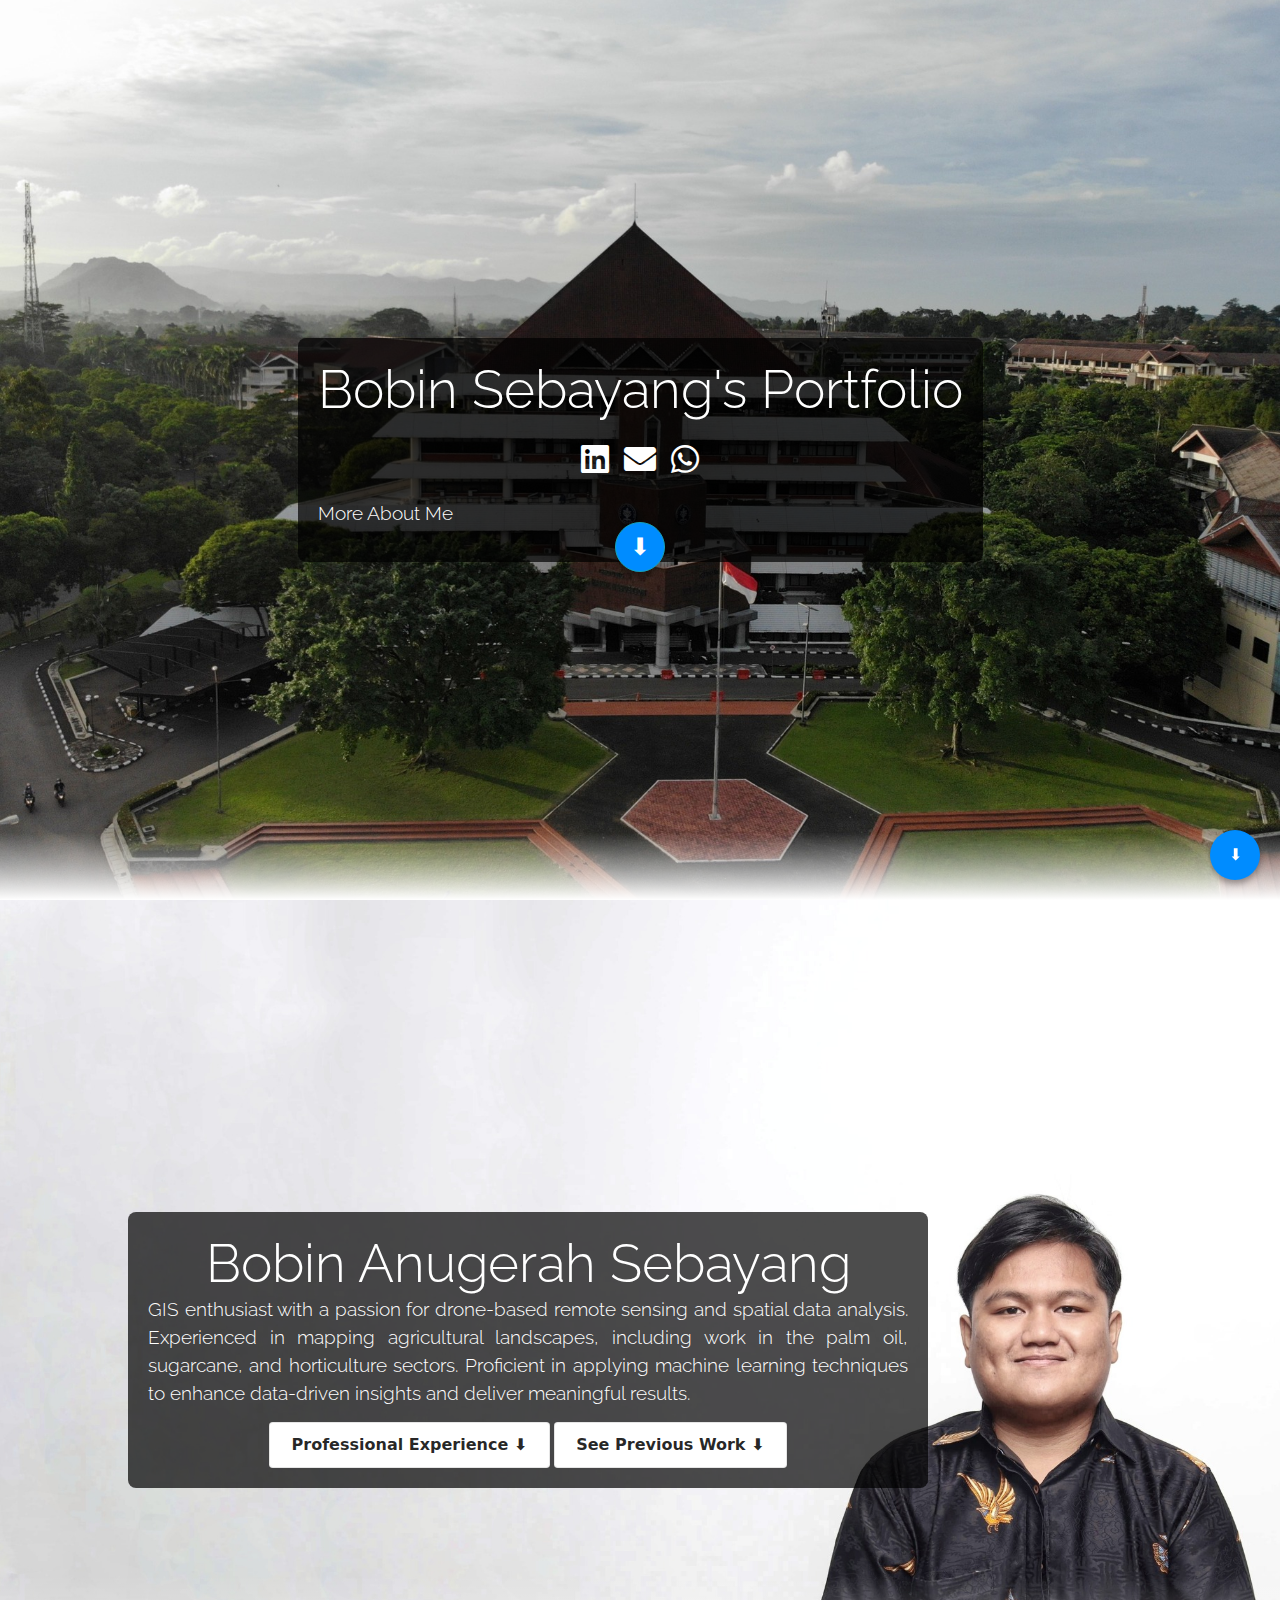
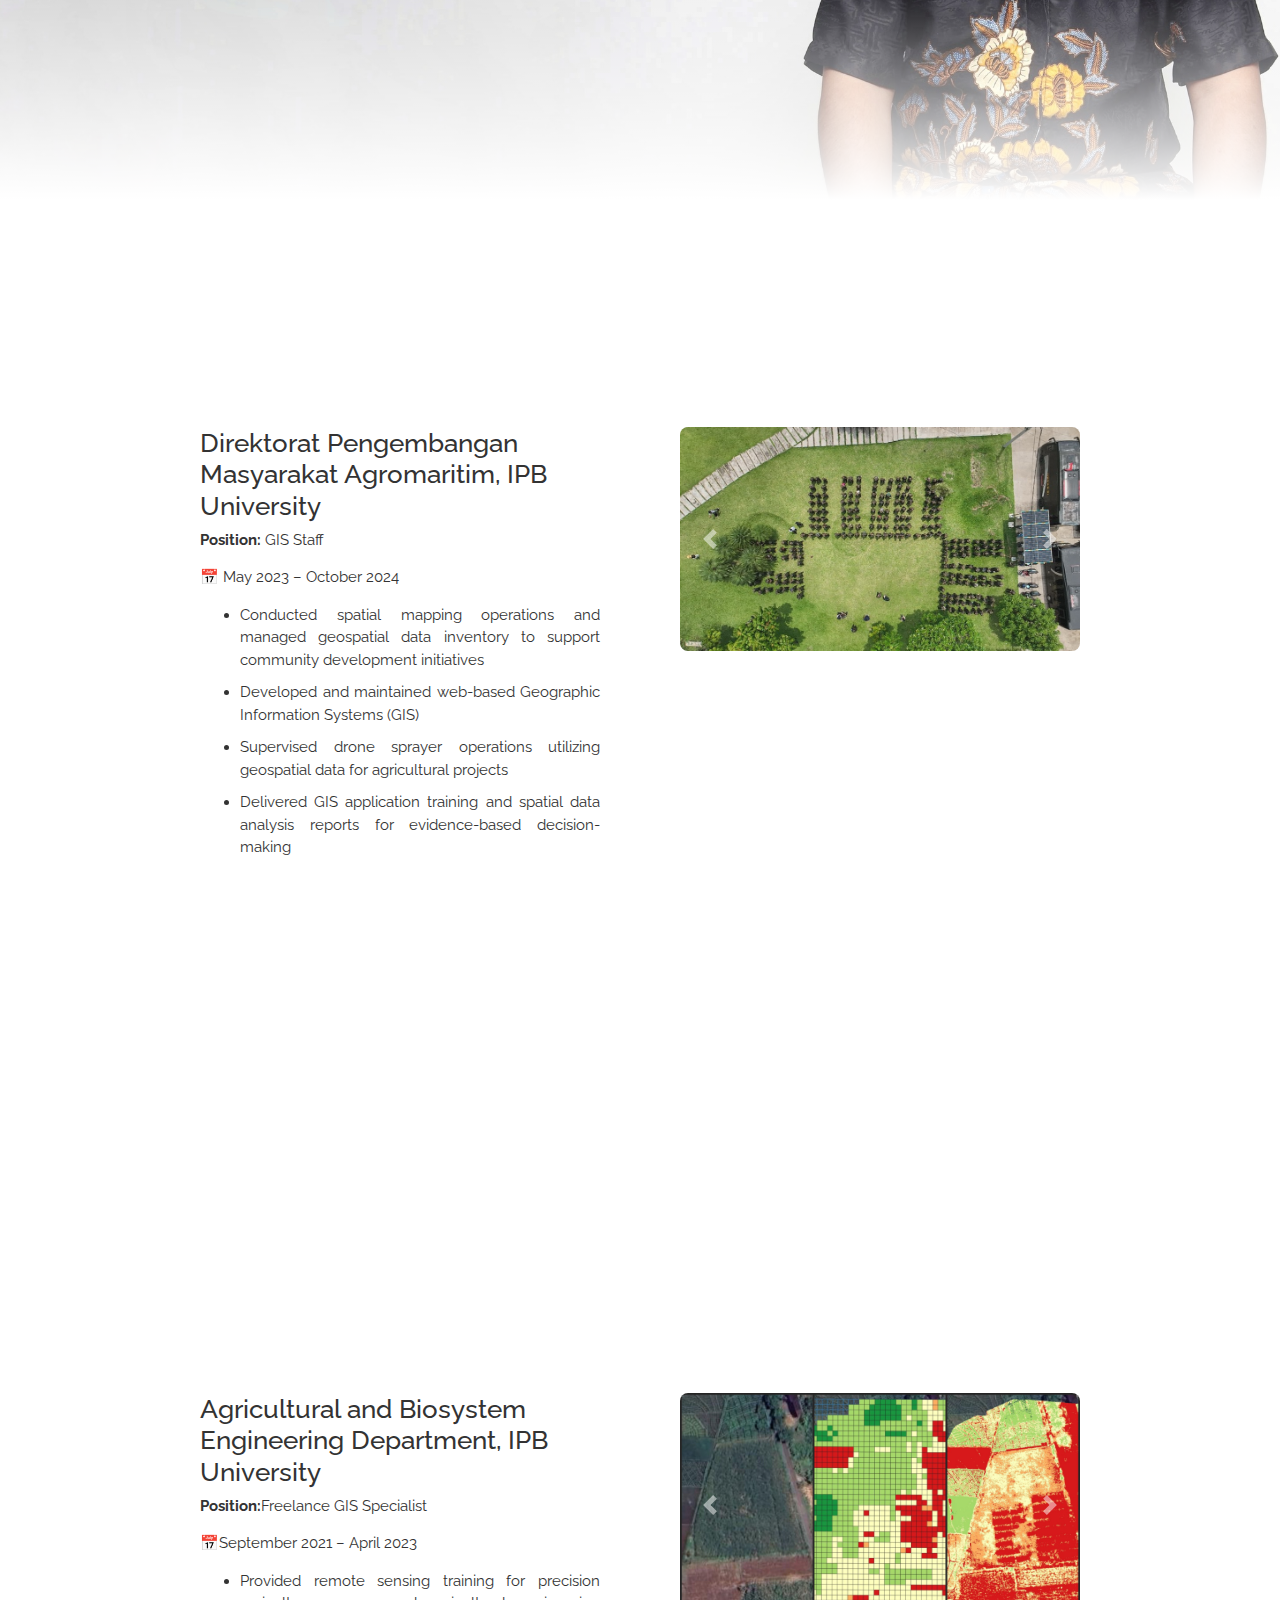
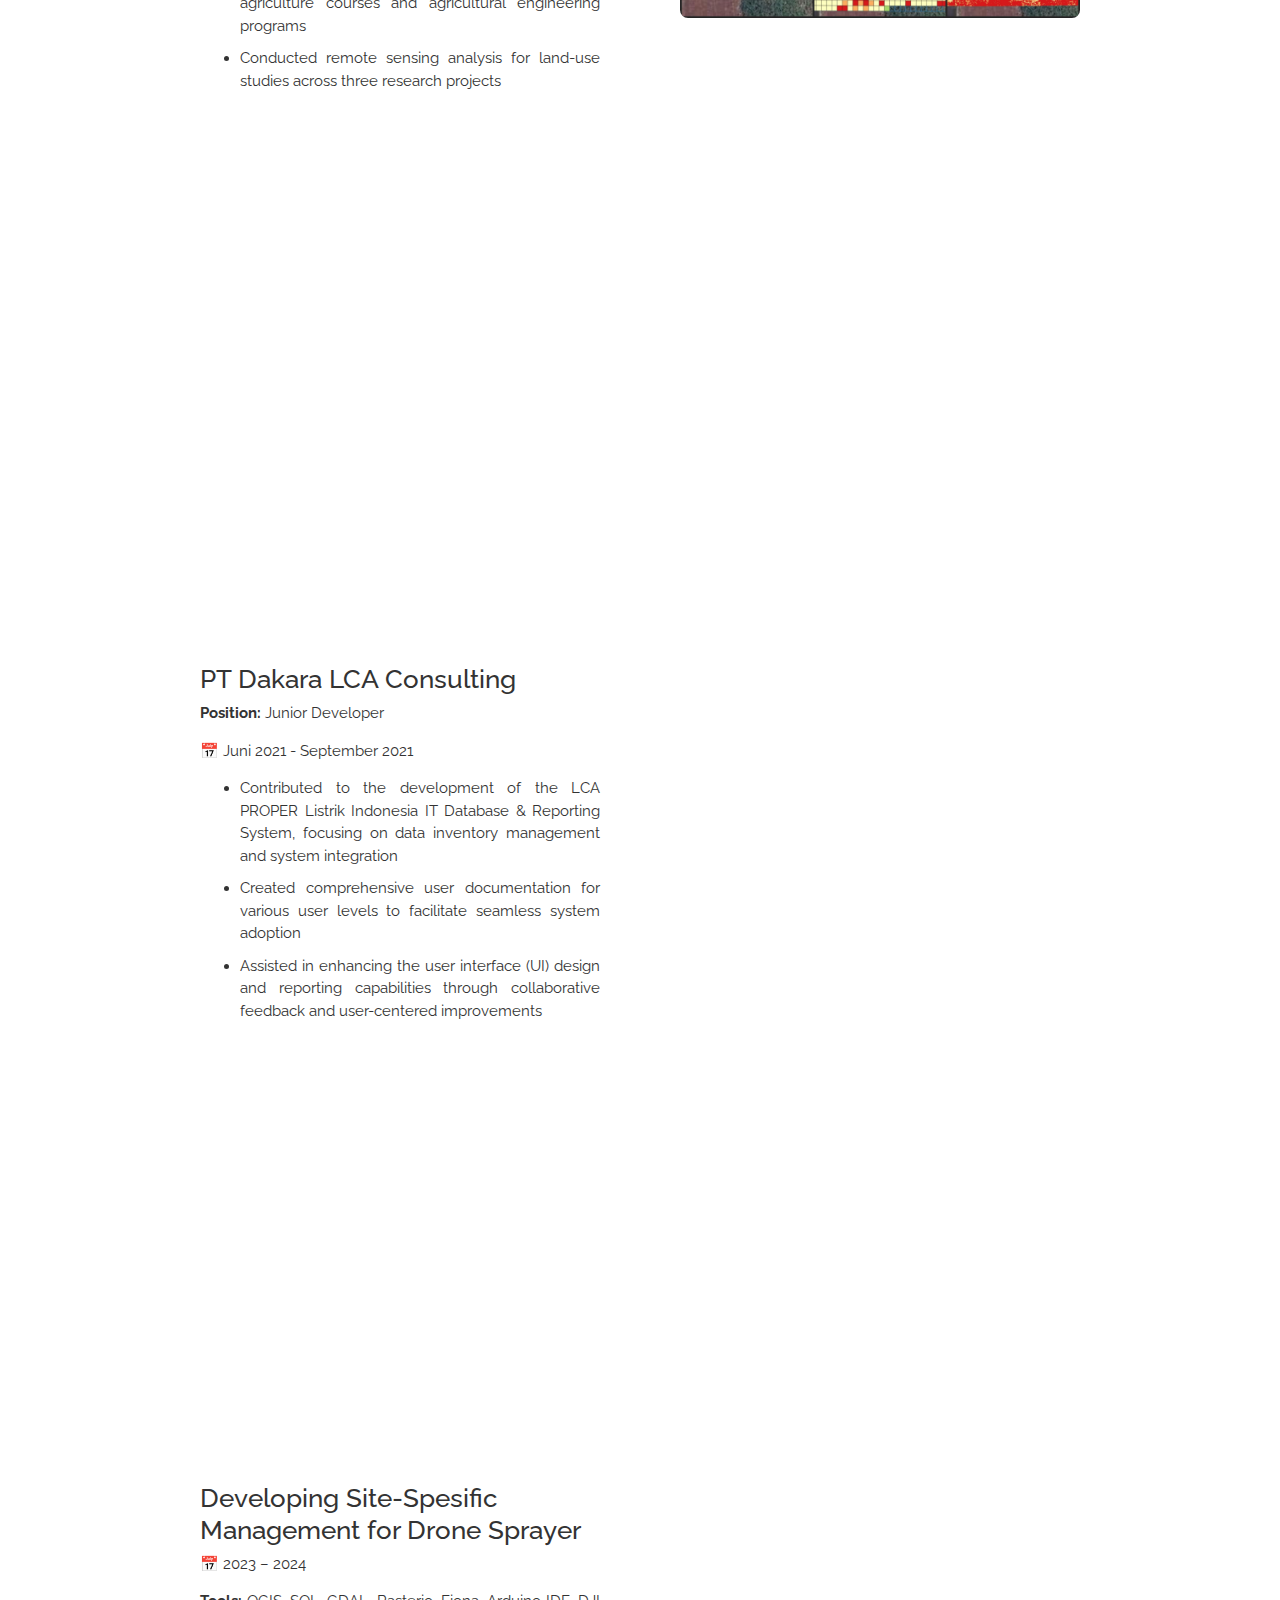
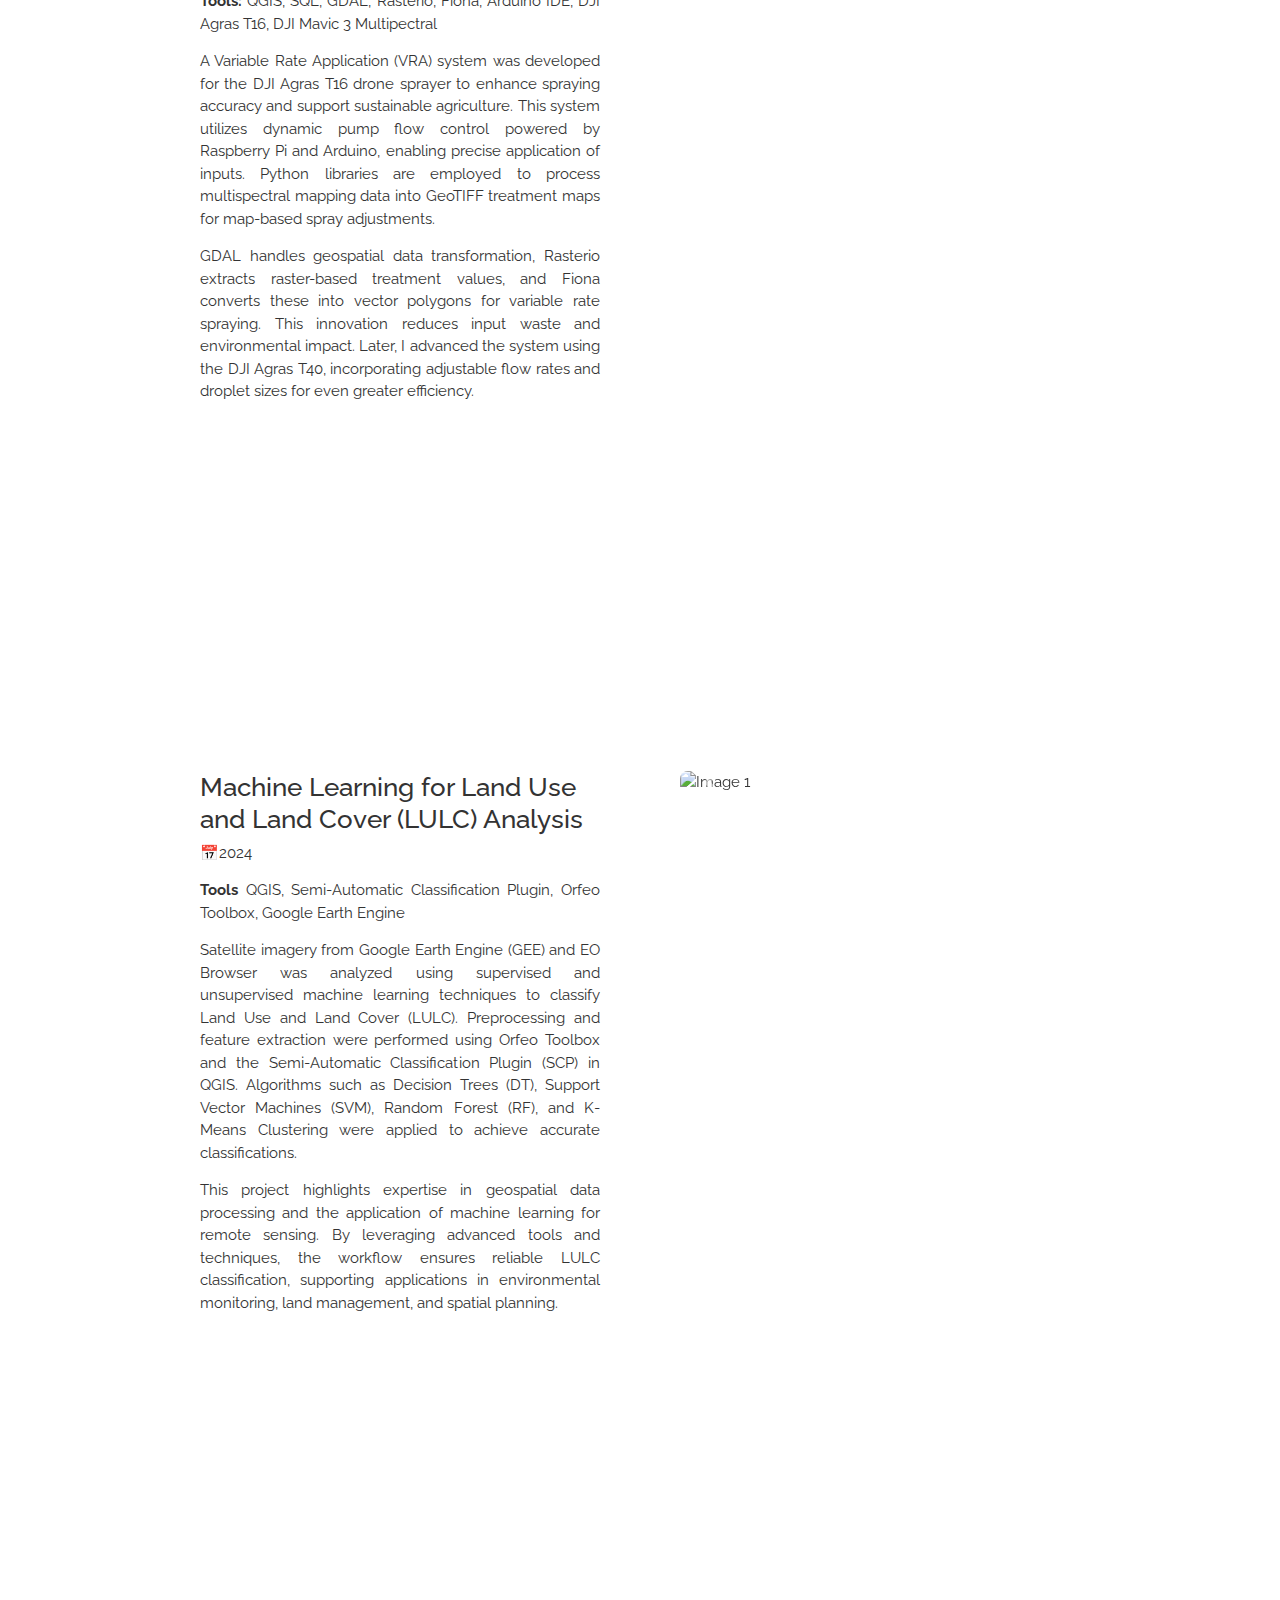
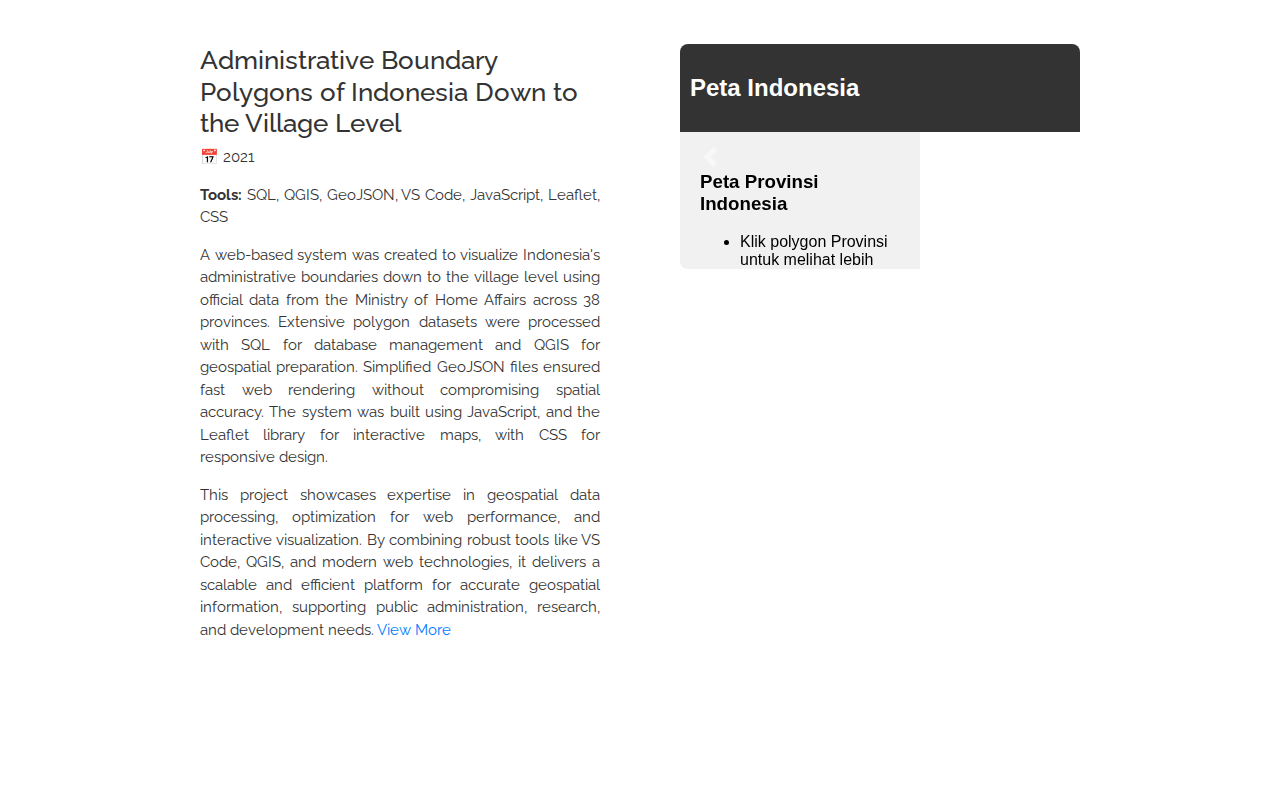
==== commit b4bba776: "Update index.html" ====
--- a/index.html
+++ b/index.html
@@ -561,7 +561,7 @@
                     <p><strong>📅</strong> 2021</p>
                     <p><strong>Tools:</strong> SQL, QGIS, GeoJSON, VS Code, JavaScript, Leaflet, CSS</p>
                     <p>A web-based system was created to visualize Indonesia's administrative boundaries down to the village level using official data from the Ministry of Home Affairs across 38 provinces. Extensive polygon datasets were processed with SQL for database management and QGIS for geospatial preparation. Simplified GeoJSON files ensured fast web rendering without compromising spatial accuracy. The system was built using JavaScript, and the Leaflet library for interactive maps, with CSS for responsive design.</p>
-                    <p>This project showcases expertise in geospatial data processing, optimization for web performance, and interactive visualization. By combining robust tools like VS Code, QGIS, and modern web technologies, it delivers a scalable and efficient platform for accurate geospatial information, supporting public administration, research, and development needs.</p>
+                    <p>This project showcases expertise in geospatial data processing, optimization for web performance, and interactive visualization. By combining robust tools like VS Code, QGIS, and modern web technologies, it delivers a scalable and efficient platform for accurate geospatial information, supporting public administration, research, and development needs. <a href="base/dashboard.html">View More</a></p>
                 </div>
                 <div class="col-md-6">
                     <div id="carouselWorks3" class="carousel slide" data-ride="carousel">
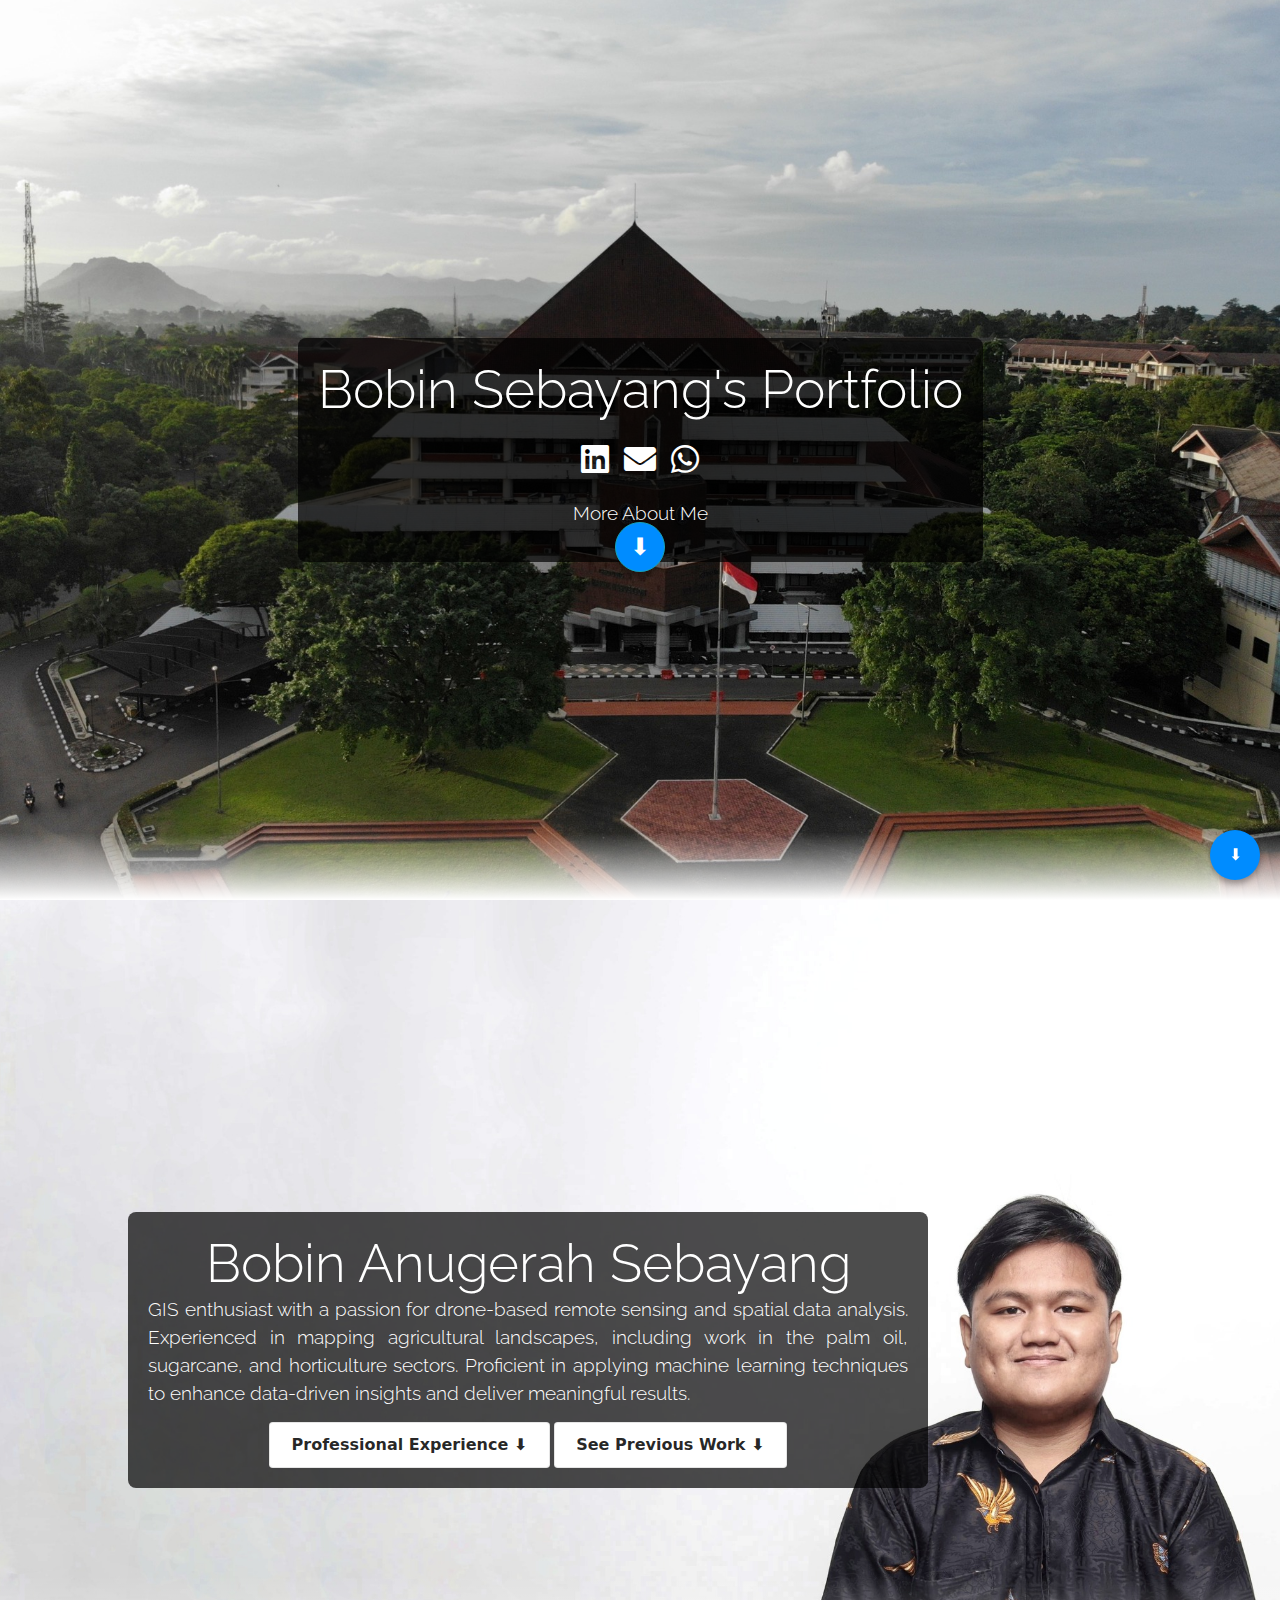
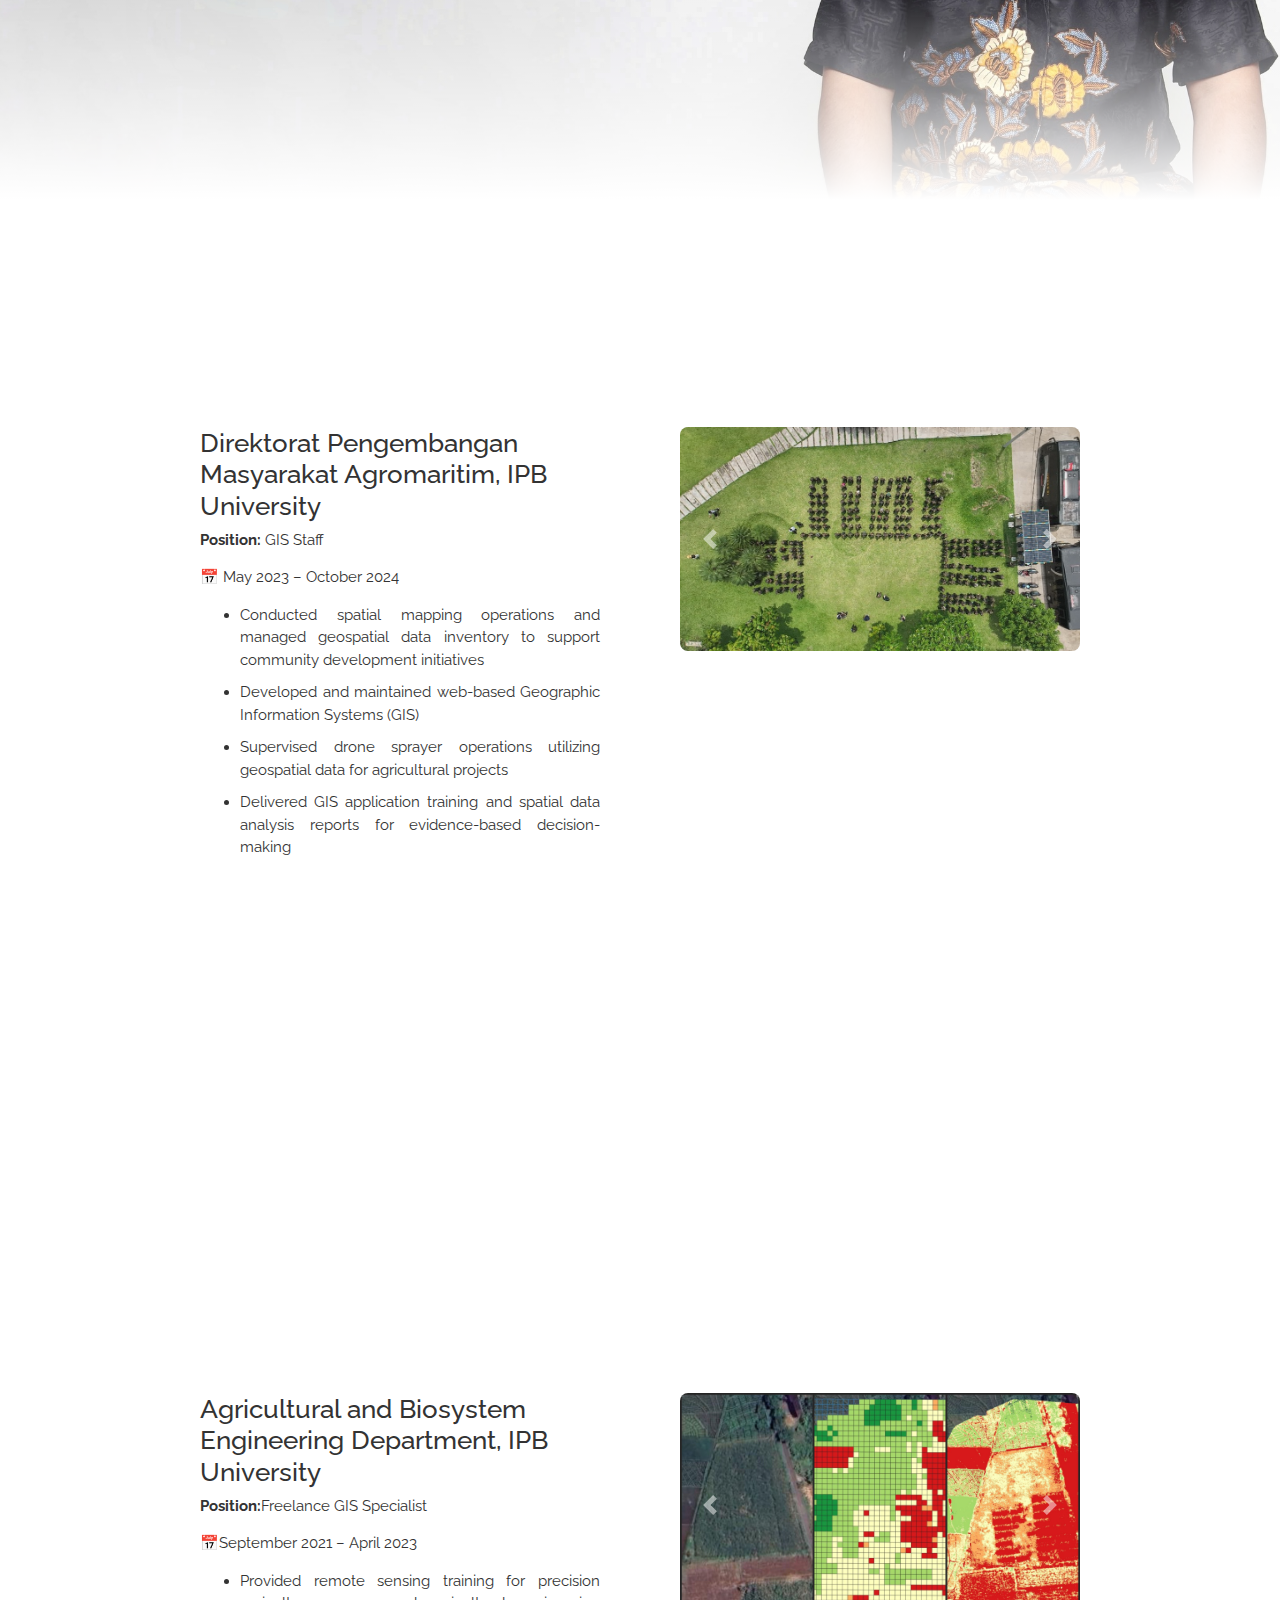
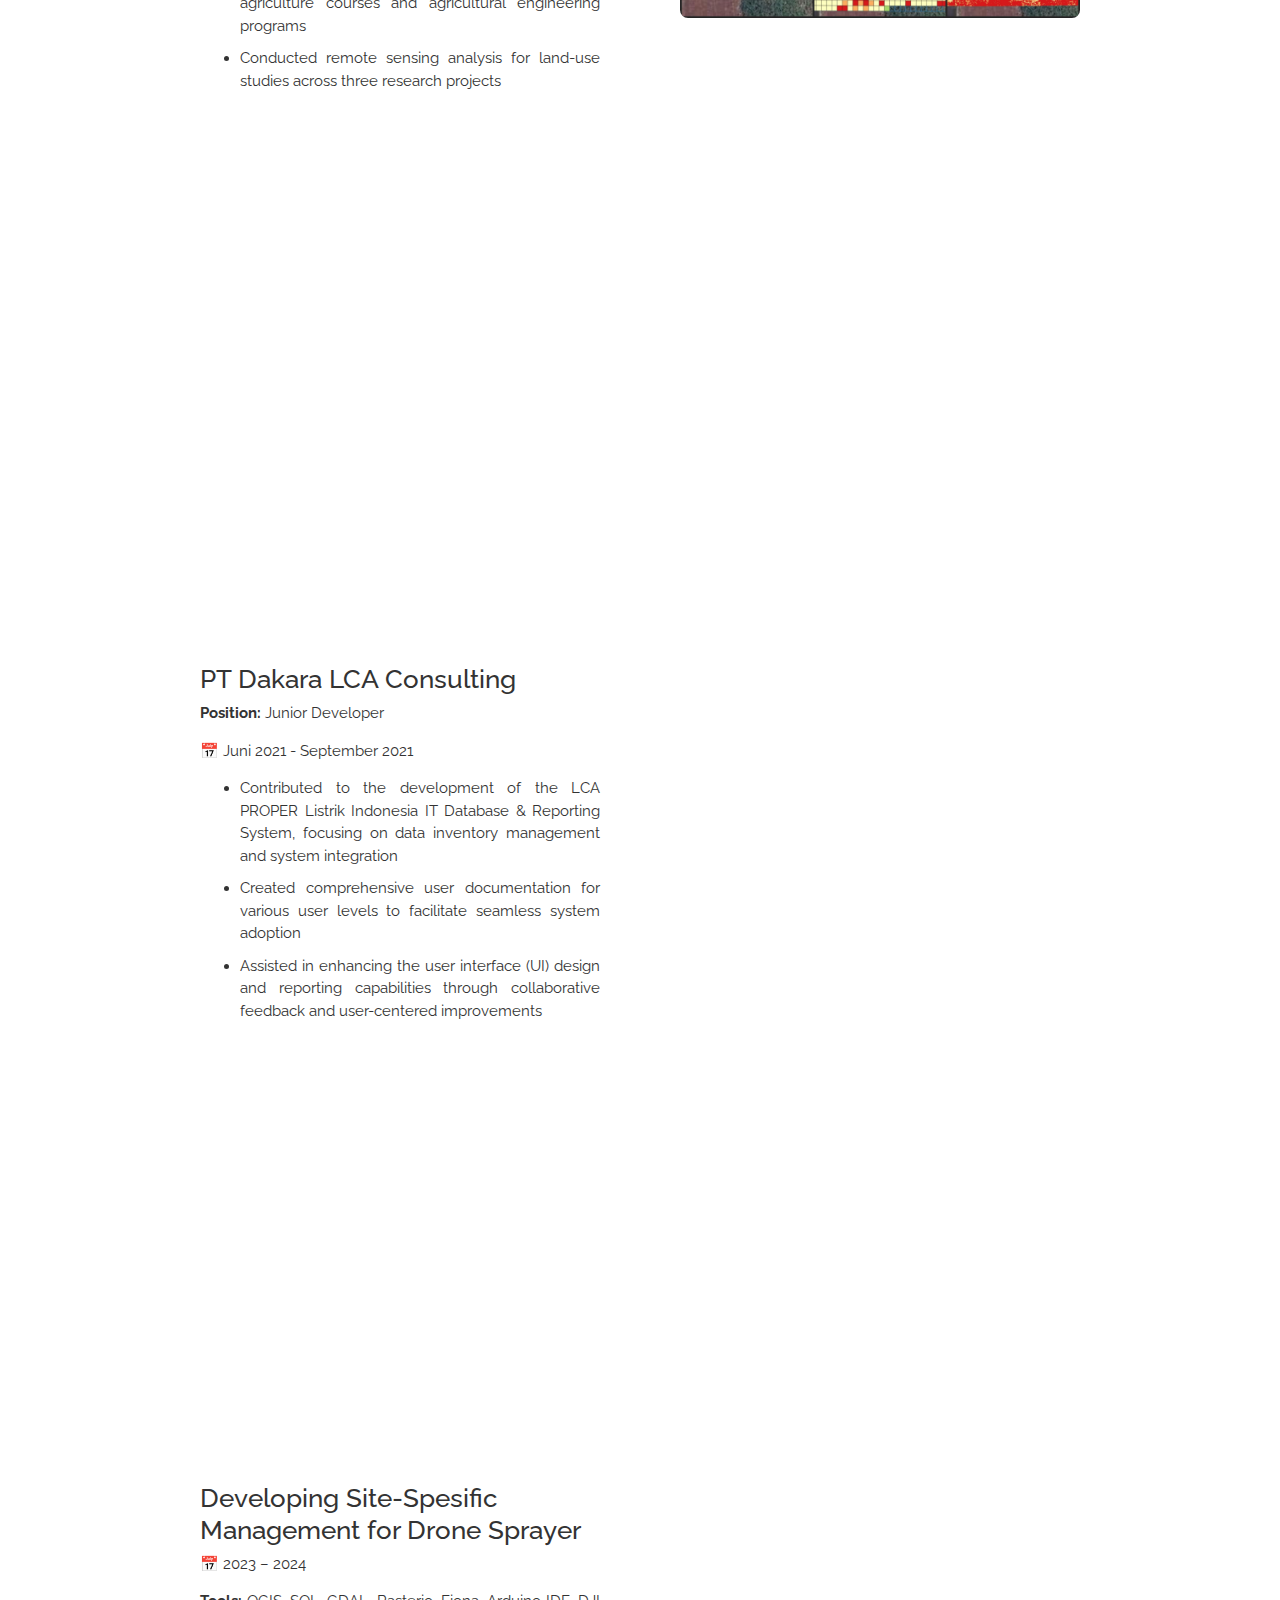
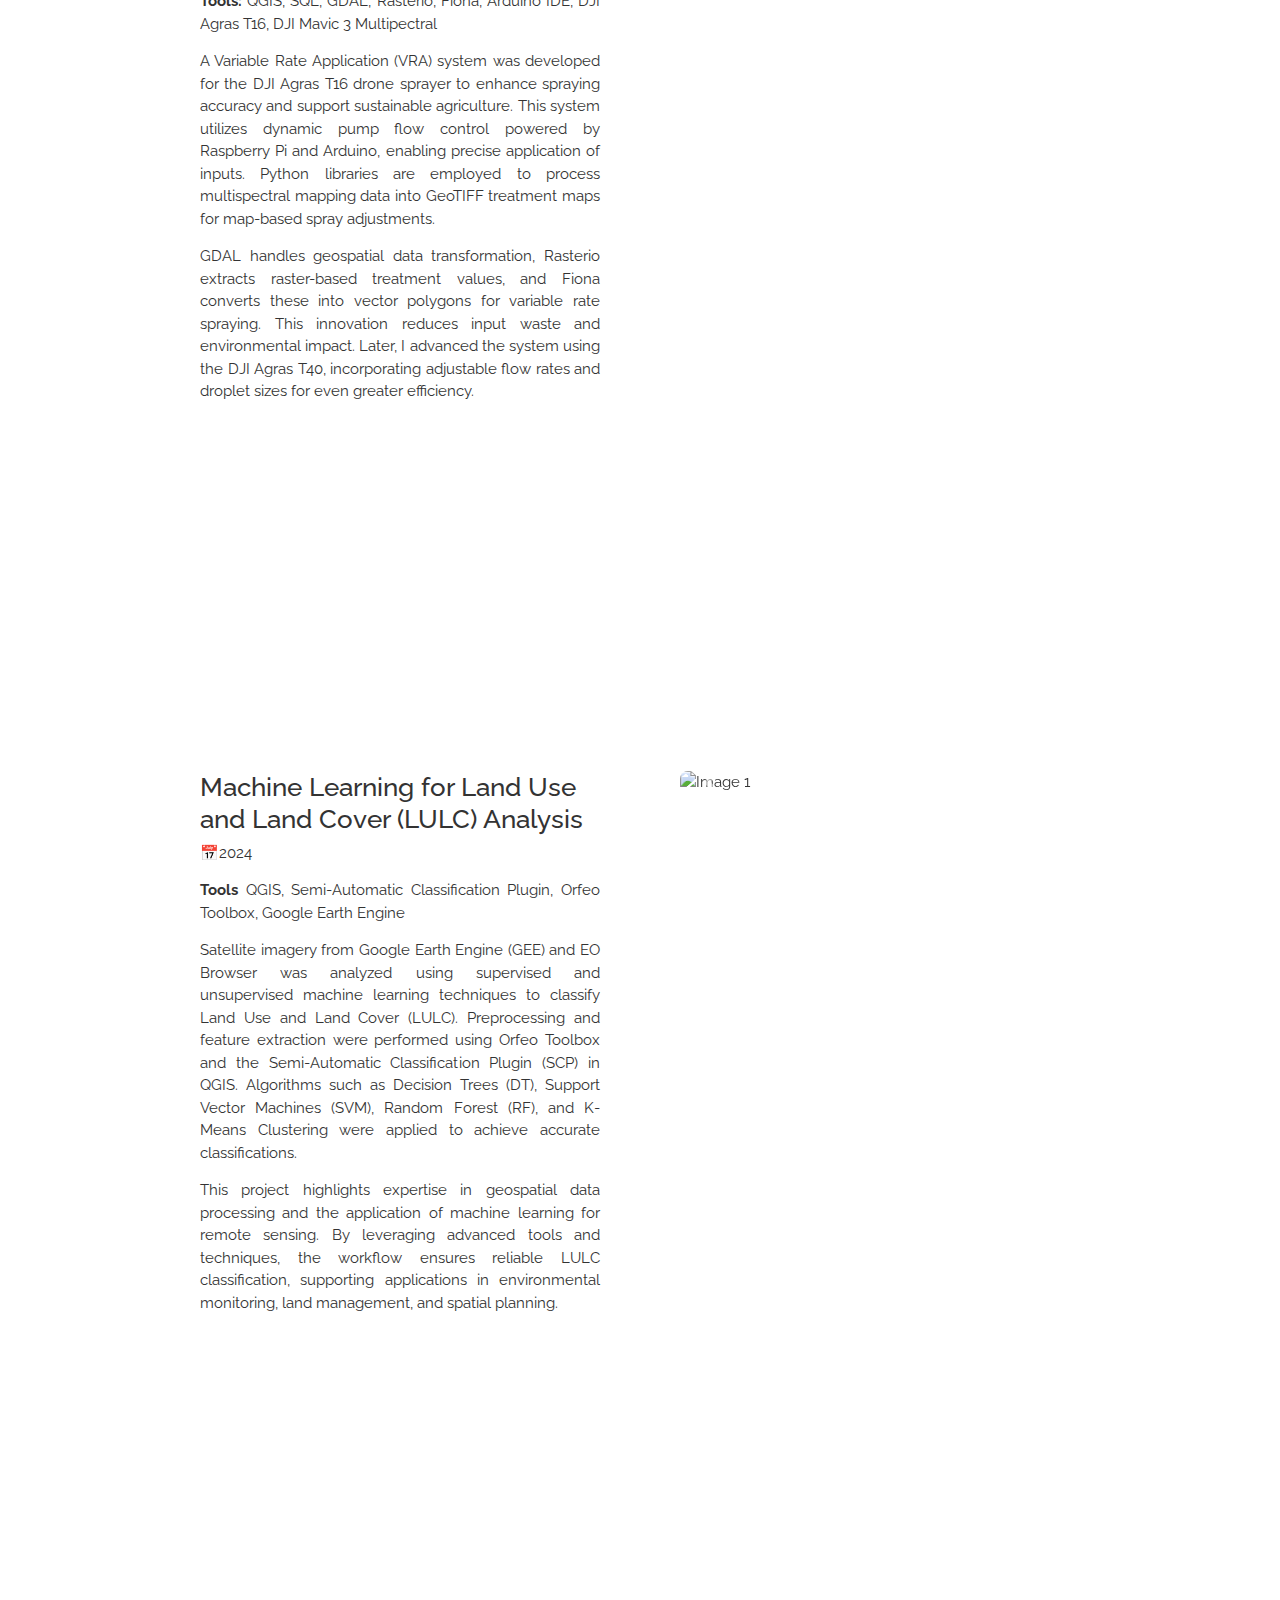
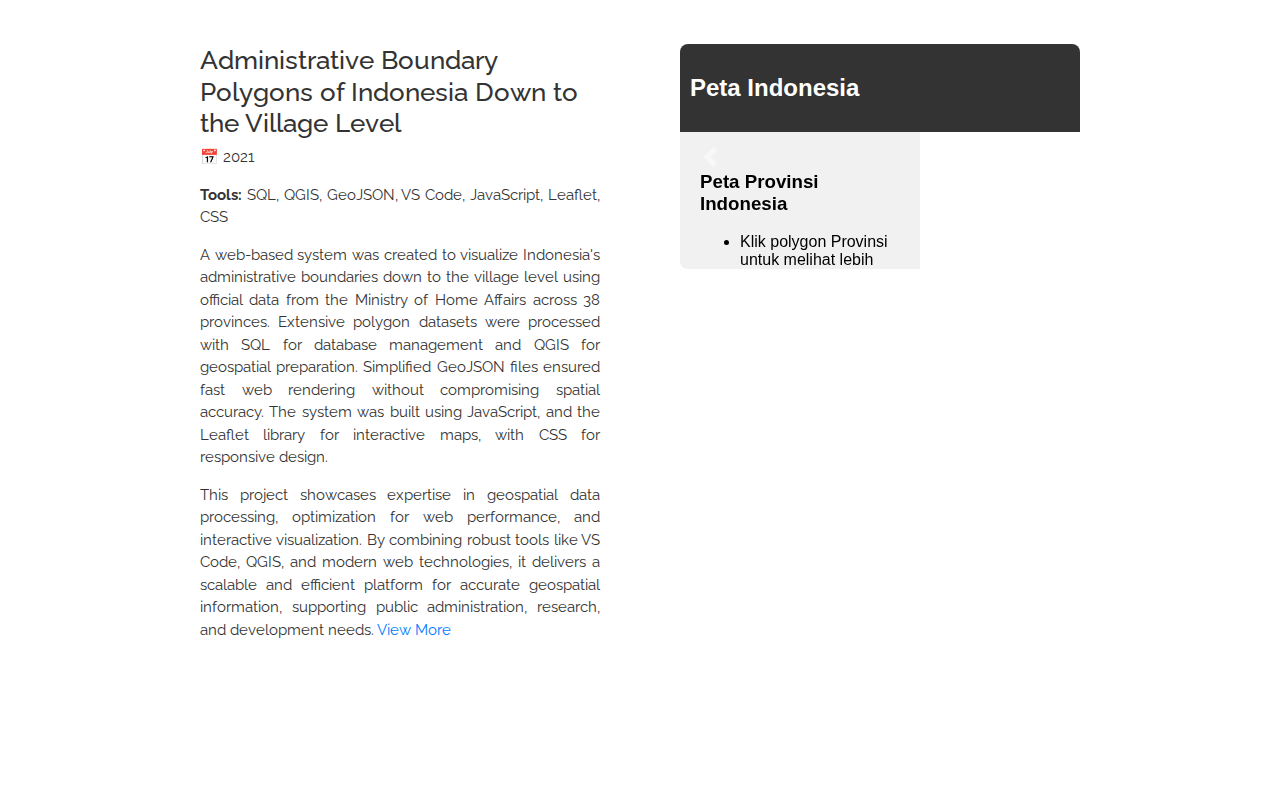
==== commit b12d2328: "Update index.html" ====
--- a/index.html
+++ b/index.html
@@ -323,7 +323,7 @@
                     <i class="fab fa-whatsapp"></i>
                 </a>
             </div>
-            <p class="lead mt-3">More About Me</p>
+            <p class="lead mt-3" style="text-align: center;">More About Me</p>
             <p class="lead" style="text-align: justify;"></p>
             <!-- <button onclick="scrollToSection('projects')" class="btn btn-info">About Me</button> -->
             <button onclick="scrollToSection('personal')" class="btn btn-info rounded-button">⬇</button>
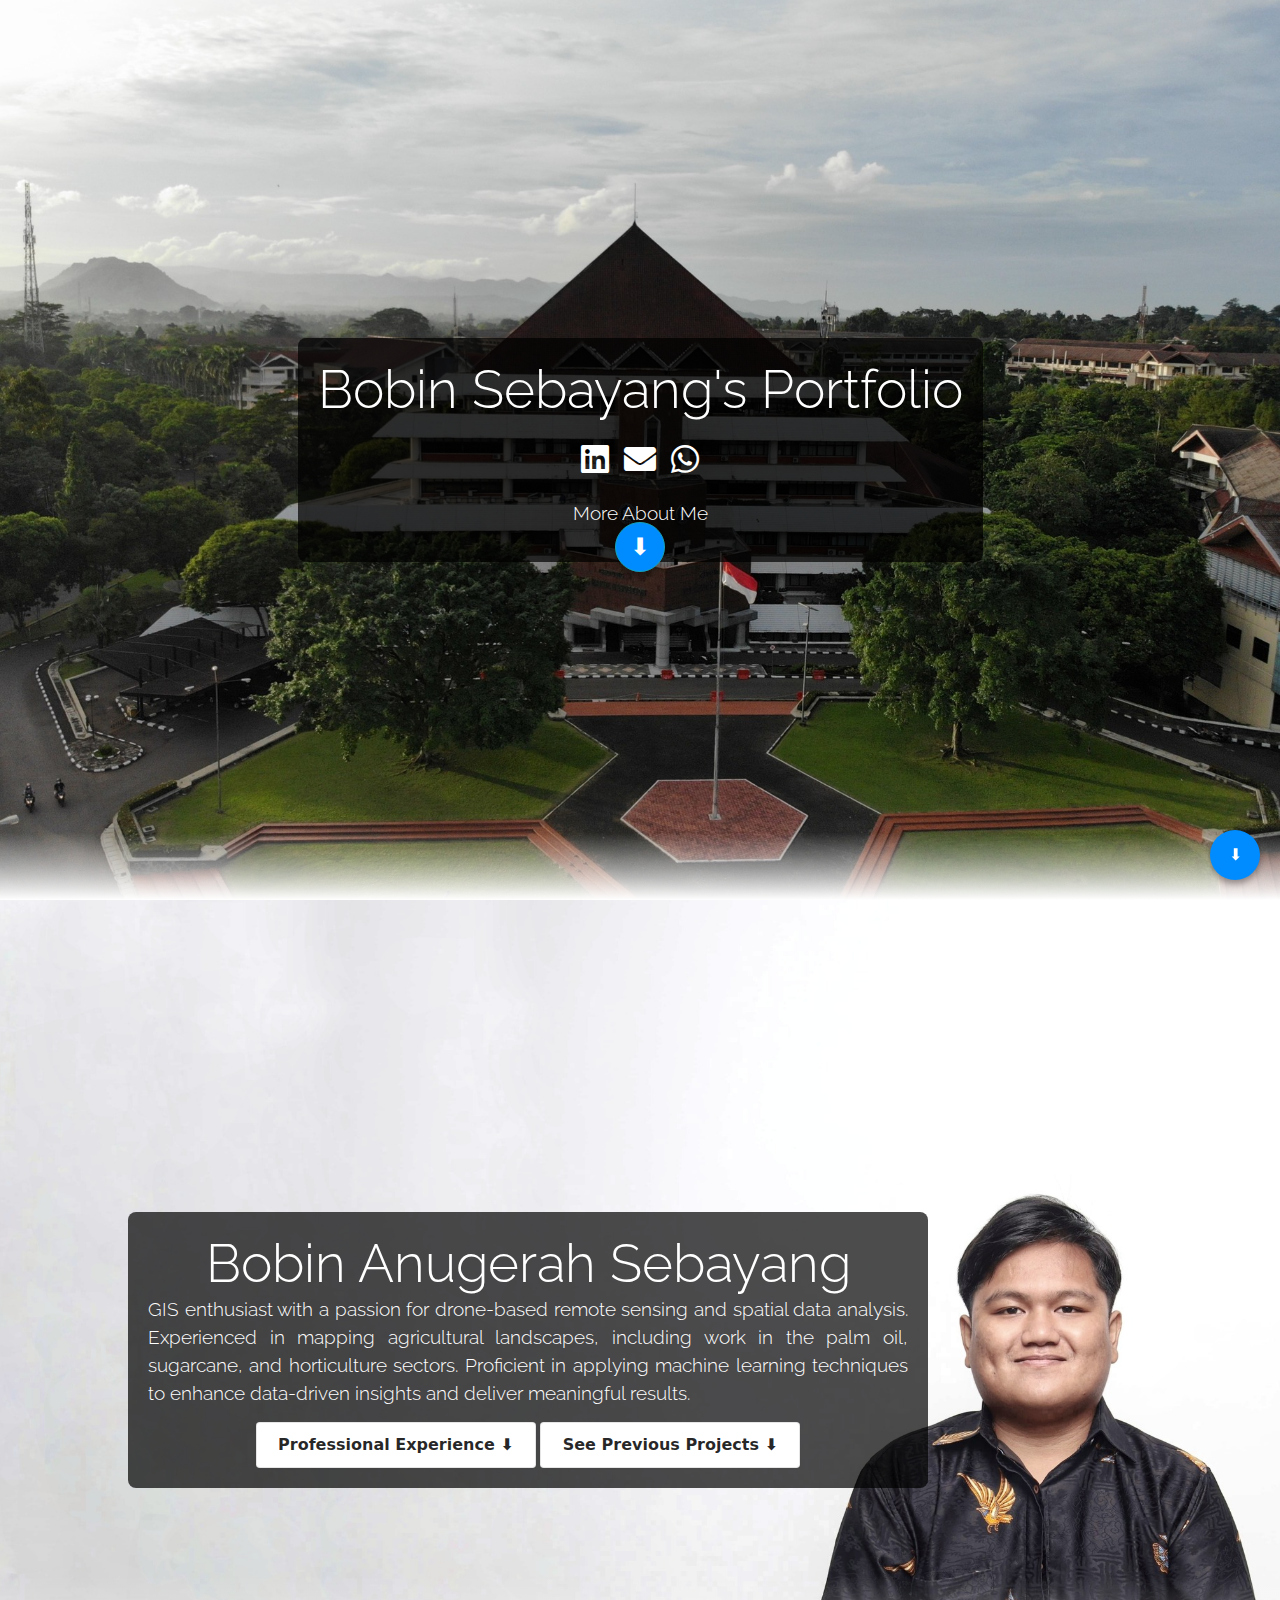
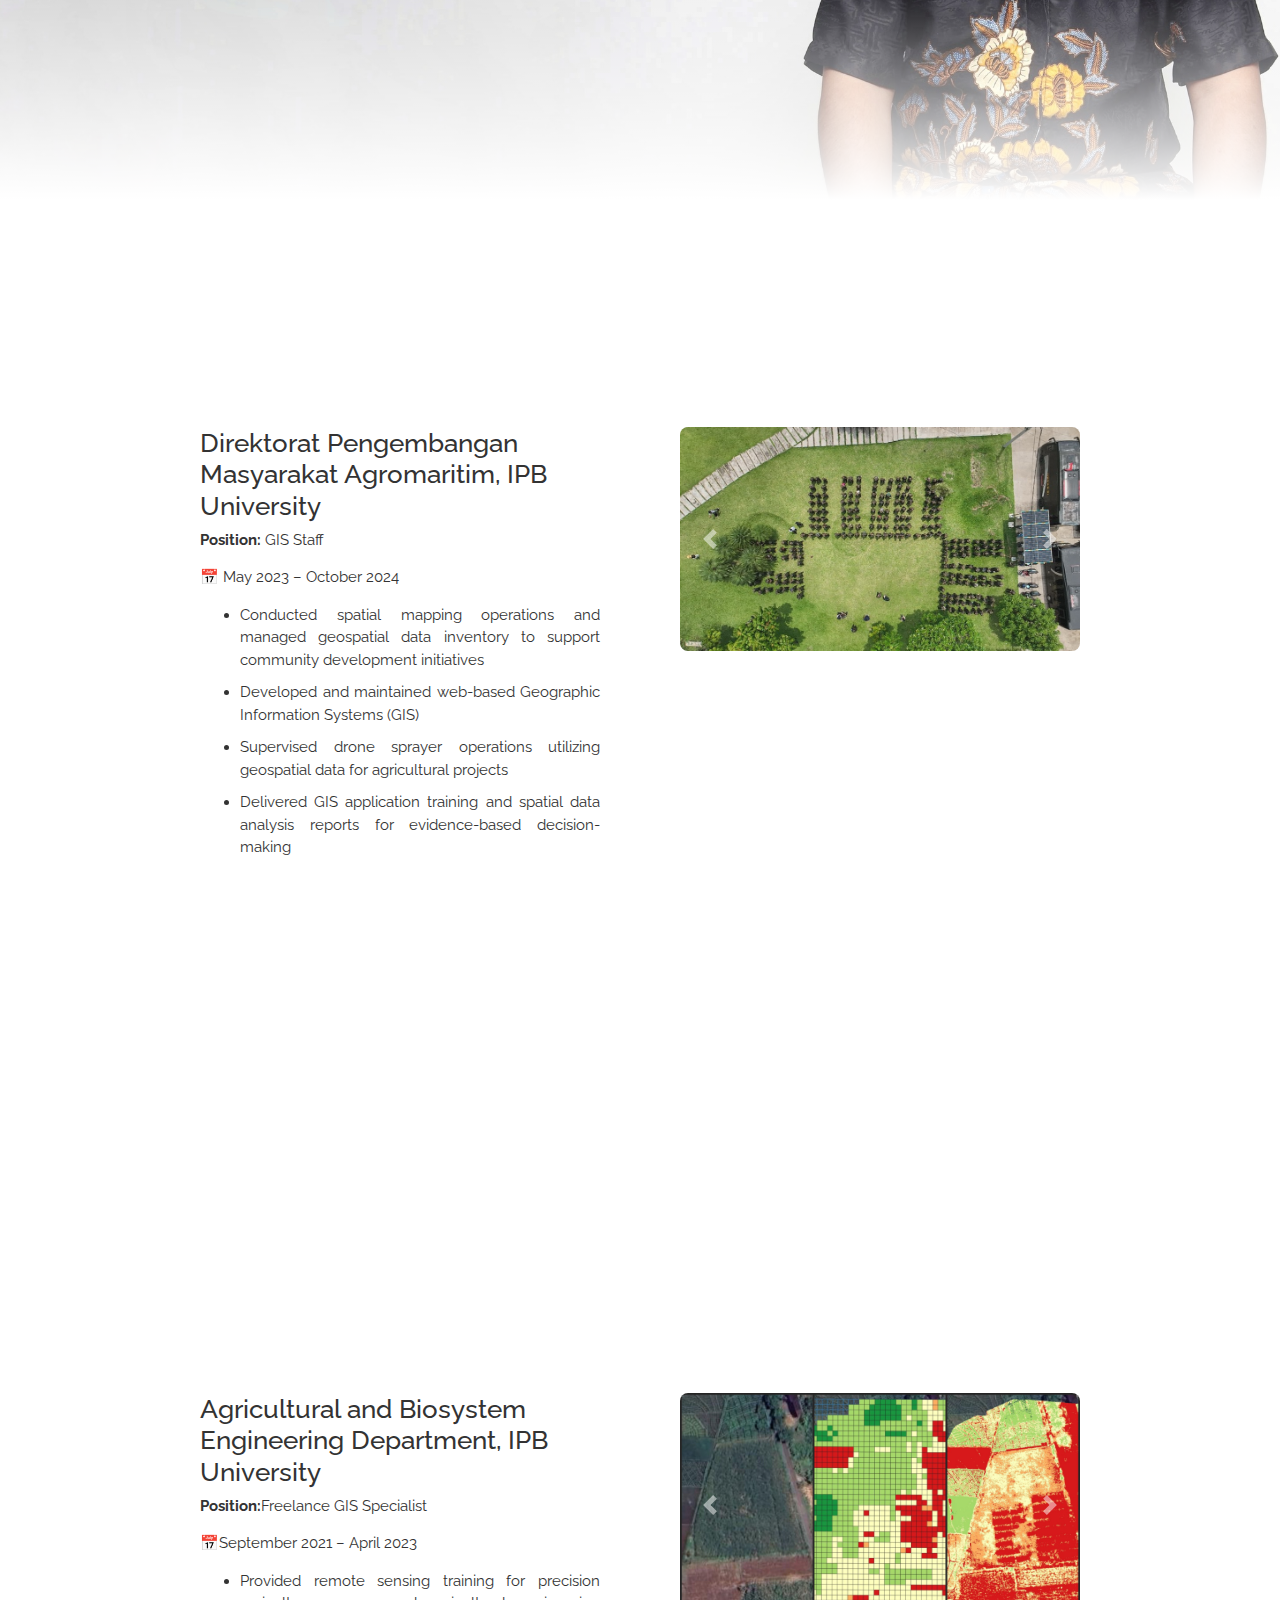
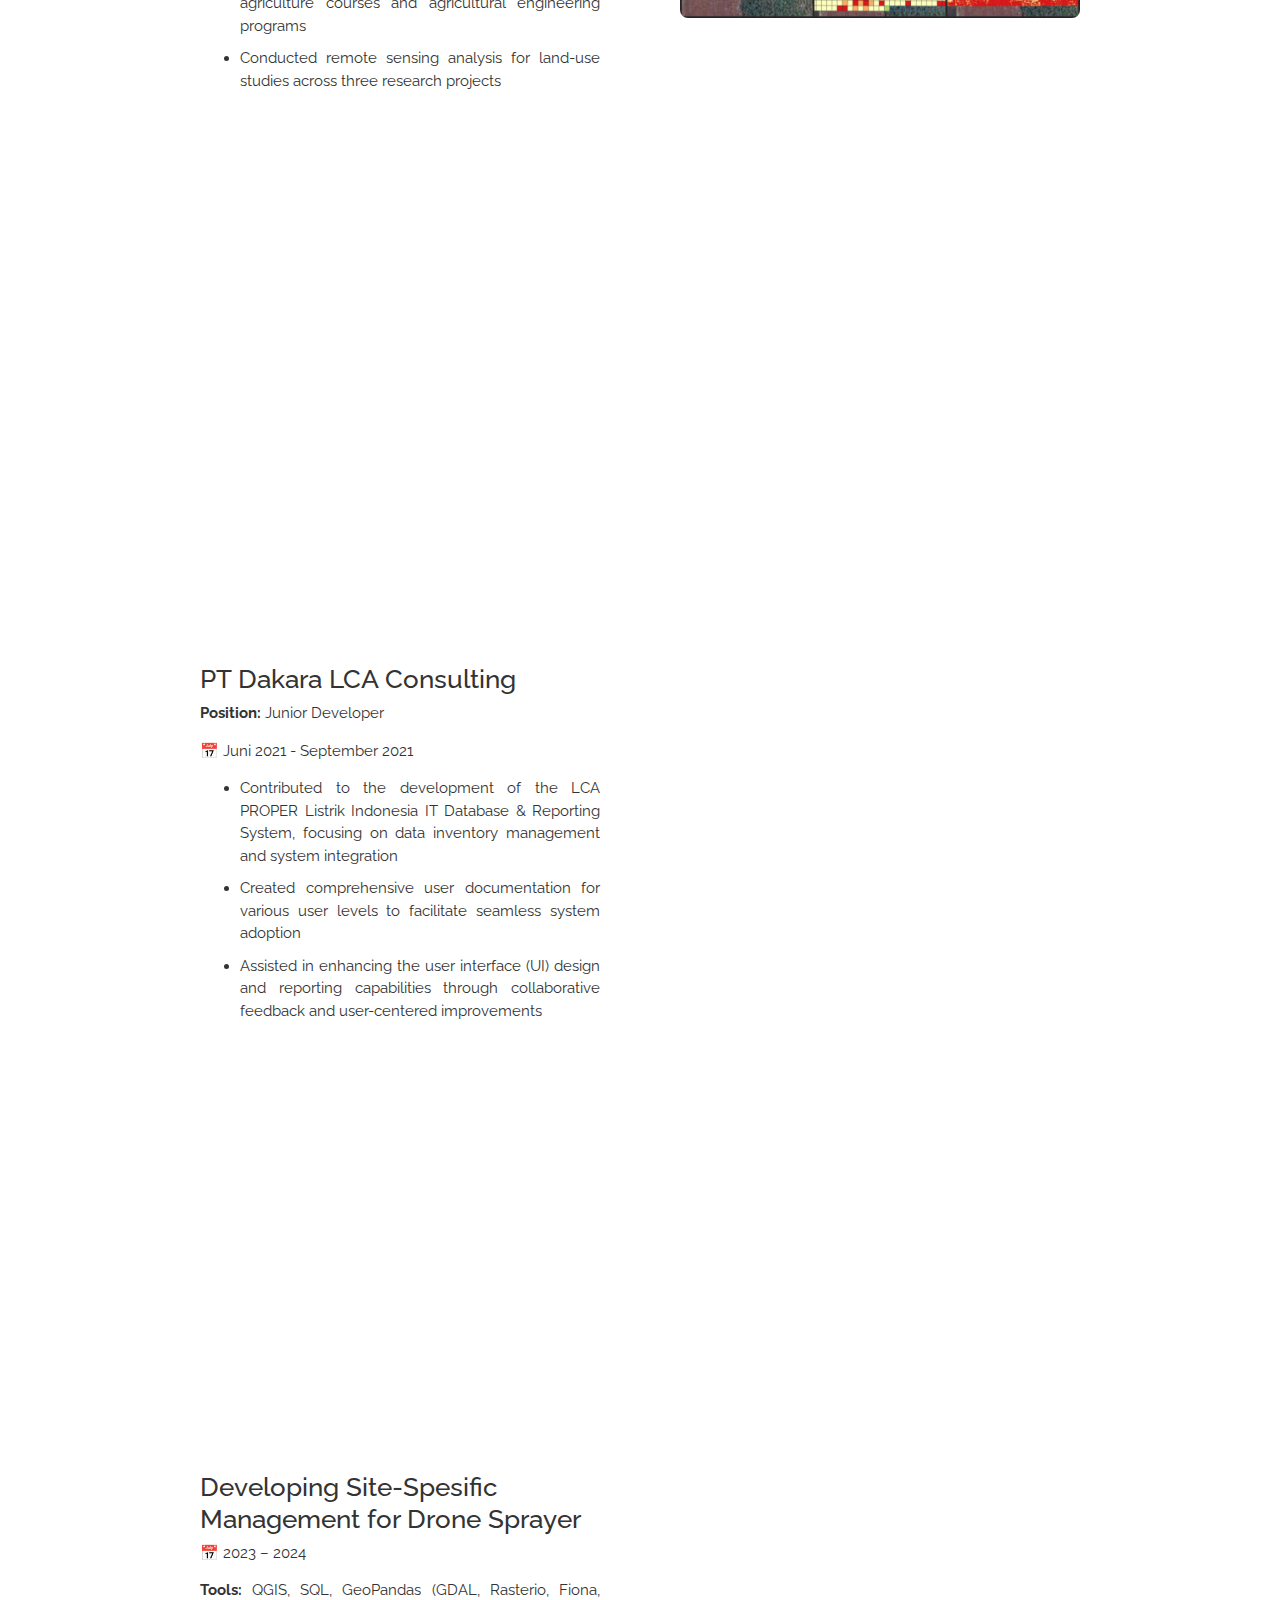
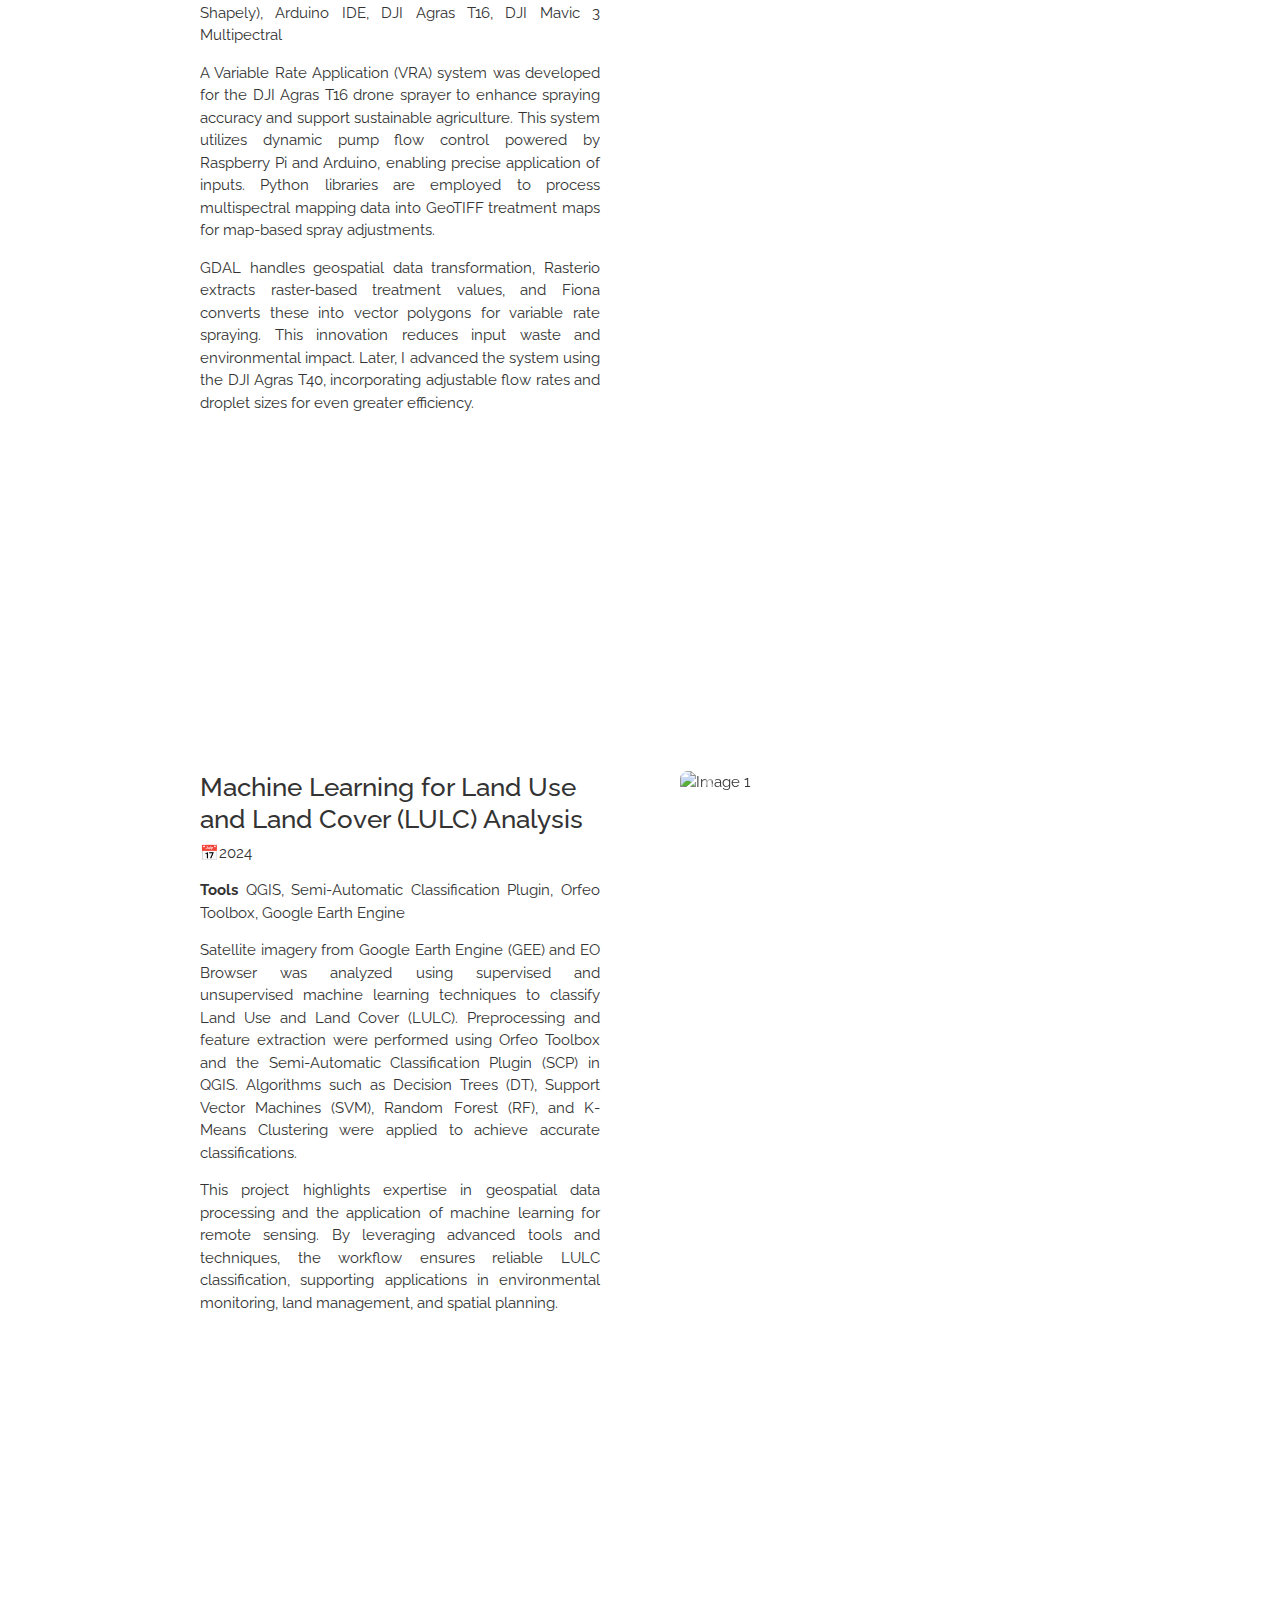
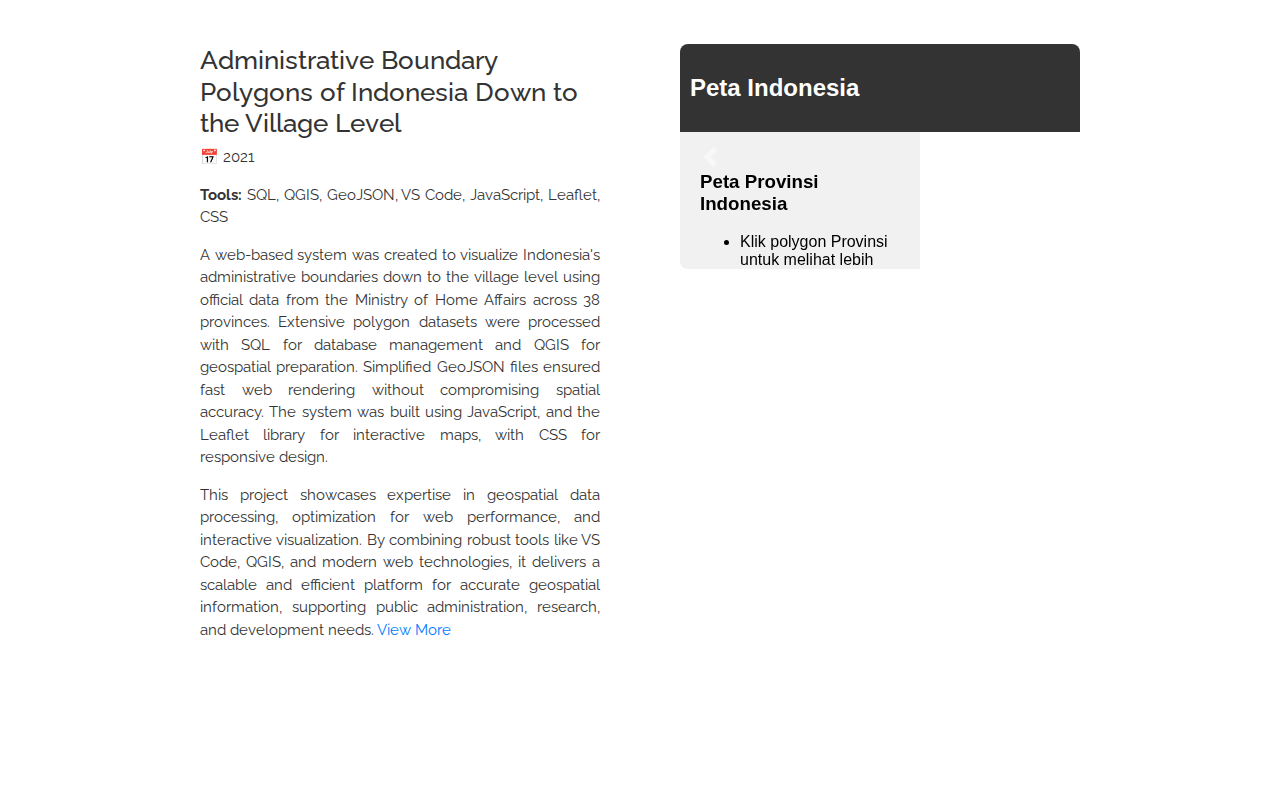
==== commit 14153720: "Update index.html" ====
--- a/index.html
+++ b/index.html
@@ -348,7 +348,7 @@
             <!-- <p class="lead mt-3">About Me:</p> -->
             <p class="lead" style="text-align: justify;">GIS enthusiast with a passion for drone-based remote sensing and spatial data analysis. Experienced in mapping agricultural landscapes, including work in the palm oil, sugarcane, and horticulture sectors. Proficient in applying machine learning techniques to enhance data-driven insights and deliver meaningful results.</p>
             <button onclick="scrollToSection('projects')" class="button-6">Professional Experience ⬇</button>
-            <button onclick="scrollToSection('works')" class="button-6">See Previous Work ⬇</button>
+            <button onclick="scrollToSection('works')" class="button-6">See Previous Projects ⬇</button>
             
         </div>
     </div>
@@ -483,7 +483,7 @@
                 <div class="col-md-6">
                     <h3>Developing Site-Spesific Management for Drone Sprayer</h3>
                     <p><strong>📅</strong> 2023 – 2024</p>
-                    <p><strong>Tools:</strong> QGIS, SQL, GDAL, Rasterio, Fiona, Arduino IDE, DJI Agras T16, DJI Mavic 3 Multipectral</p>
+                    <p><strong>Tools:</strong> QGIS, SQL, GeoPandas (GDAL, Rasterio, Fiona, Shapely), Arduino IDE, DJI Agras T16, DJI Mavic 3 Multipectral</p>
                     <p>A Variable Rate Application (VRA) system was developed for the DJI Agras T16 drone sprayer to enhance spraying accuracy and support sustainable agriculture. This system utilizes dynamic pump flow control powered by Raspberry Pi and Arduino, enabling precise application of inputs. Python libraries  are employed to process multispectral mapping data into GeoTIFF treatment maps for map-based spray adjustments.</p>
                     <p>GDAL handles geospatial data transformation, Rasterio extracts raster-based treatment values, and Fiona converts these into vector polygons for variable rate spraying. This innovation reduces input waste and environmental impact. Later, I advanced the system using the DJI Agras T40, incorporating adjustable flow rates and droplet sizes for even greater efficiency.</p>
                 </div>
@@ -703,7 +703,7 @@
         // Map section indices to their corresponding text
         const sectionTexts = {
             projects: "Profesional Experience",
-            works: "Previous Works",
+            works: "Previous Projectss",
             personal: 'About Me',
         };
 
